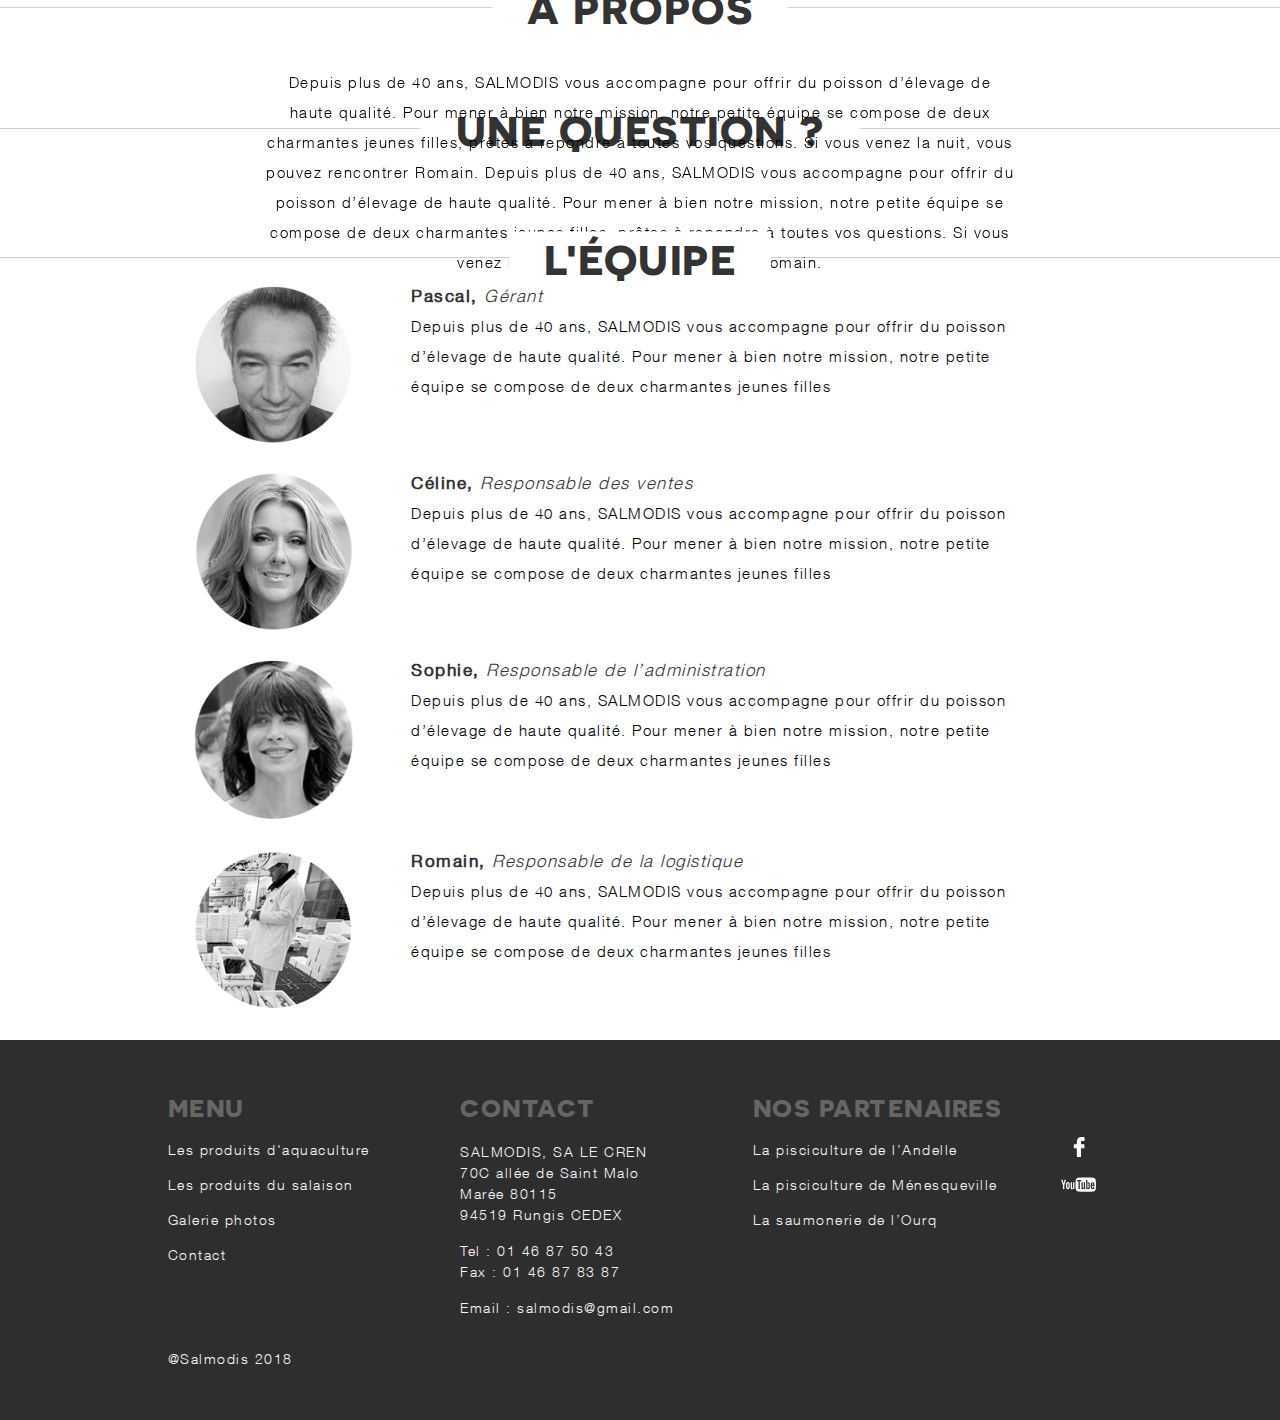
==== contact.html @ e674a862 "update page" ====
<!DOCTYPE html>
<html>
    <head>
        <meta charset='utf-8'>
        <title>Salmodis</title>
        <meta name='description' content=''/>
        <meta name='viewport' content='width=device-width'/>
        <meta http-equiv="X-UA-Compatible" content="IE=Edge">
        <link rel='stylesheet' href='css/grid-system.css'>
        <link rel='stylesheet' href="css/javascript.fullPage.css">
        <link rel='stylesheet' href='css/animate.css'>
        <link rel='stylesheet' href='css/style.css'>
        
        
        <!--[if lt IE 9]>
            <script src="http://html5shim.googlecode.com/svn/trunk/html5.js"></script>
        <![endif]-->

    </head>

    <body>
        <div class="navbar wow fadeInDown" data-wow-duration="1s">        
            <div class="container">
                <div class="row">
                    <div class="menu-responsive">
                        <img src="img/cancel.png" alt="">
                    </div>

                    <div class="col-md-1 col-sm-1 col-md-1 col-xs-2">
                        <div class="navbar-icon">
                            <object id="objet" type="image/svg+xml" data="img/waves-menu.svg"></object>
                            <img src="img/waves-menu.svg" alt="">
                        </div>
                    </div>

                    <div class="col-md-10 col-sm-10 xs-hidden"> 
                        <ul class="menu">
                            <li>
                                <a href="index.html">ACCUEIL</a>
                            </li>                            
                            <li>
                                <a href="produits.html">LES PRODUITS</a>
                            </li>
                            <li>
                                <a href="galerie-photo.html">GALERIE PHOTO</a>
                            </li>
                            <li>
                                <a href="contact.html">CONTACT</a>
                            </li>
                        </ul>
                    </div>

                </div>
            </div>
        </div>

        <div id="fullpage" class="index">

            <div class="section withAnchor" id="header-section" data-name="contact" data-anchor="contact">
        
                <div class="full-background">
                    <img class="background" src="img/slider-salmodis-1.jpg" alt="">
                    <img class="background" src="img/slider-salmodis-2.jpg" alt="">
                
                    <div class="container">
                    
                        <div class="row">
                            <div class="header-title">
                                <h1 class="wow fadeInUp" data-wow-duration="1s">CONTACT</h1>
                            </div>
                        </div>

                    </div> 
                </div>

            </div>

            <!-- section Prendre contact -->
            <div class="section withAnchor" id="prendre-contact-section" data-name="Prendre contact" data-anchor="prendre-contact">
                <div class="title-center">
                    <h4>Une question ?</h4>
                </div>                
                <div class="container">
                    <div class="row">
                        <div class="col-md-10 col-md-offset-1 col-sm-10 col-sm-offset-1 col-xs-12">

                            <div class="row">

                               

                            </div>
                            
                        </div>
                    </div>
                </div>
            </div>


            <!-- section Ou nous trouver -->
            <div class="section withAnchor" id="map-section" data-name="Où nous trouver" data-anchor="nous-trouver">
                <div class="container visible">        
                    <div class="row">
                        <div class="content">   
                            <div class="title-center in-section">
                                <h4>où nous trouver</h4>
                            </div>                                              
                            <div class="col-md-10 col-md-offset-1 col-sm-10 col-sm-offset-1 col-xs-12">      
                                <div class="row">
                                    <div class="map-iframe">
                                        <iframe src="https://www.google.com/maps/embed?pb=!1m14!1m12!1m3!1d7997.641410305061!2d2.345383721152903!3d48.75078049870955!2m3!1f0!2f0!3f0!3m2!1i1024!2i768!4f13.1!5e0!3m2!1sfr!2sfr!4v1517081096612" width="" height="450" frameborder="0" style="border:0" allowfullscreen></iframe>
                                    </div>

                                </div>
                            </div>
                        </div>
                    </div>
                </div>       

            </div>


            <!-- section Partenaire -->
            <div class="section withAnchor" id="a-propos-section" data-name="À-propos" data-anchor="a-propos"> 
                <div class="container visible">        
                    <div class="row">
                        <div class="content">   
                            <div class="title-center in-section">
                                <h4>à propos</h4>
                            </div>                                              
                            <div class="col-md-8 col-md-offset-2 col-sm-8 col-sm-offset-2 col-xs-12">      
                                <p>Depuis plus de 40 ans, SALMODIS vous accompagne pour offrir du poisson d’élevage de haute qualité. Pour mener à bien notre mission, notre petite équipe se compose de deux charmantes jeunes filles, prêtes à repondre à toutes vos questions. Si vous venez la nuit, vous pouvez rencontrer Romain. Depuis plus de 40 ans, SALMODIS vous accompagne pour offrir du poisson d’élevage de haute qualité. Pour mener à bien notre mission, notre petite équipe se compose de deux charmantes jeunes filles, prêtes à repondre à toutes vos questions. Si vous venez la nuit, vous pouvez rencontrer Romain.</p> 
                            </div>
                        </div>
                    </div>
                </div>
            </div>



            <!-- section Equipe -->
            <div class="section withAnchor" id="equipe-section" data-name="Notre équipe" data-anchor="notre-equipe">
                <div class="title-center">
                    <h4>L'équipe</h4>
                </div>                
                <div class="container">
                    <div class="row">
                        <div class="col-md-10 col-md-offset-1 col-sm-10 col-sm-offset-1 col-xs-12">

                            <div class="row">

                                <div class="card">
                                    <div class="col-md-3 col-sm-12 col-xs-12">
                                        <img src="img/card-1.png" alt="">
                                    </div>
                                    <div class="col-md-8 col-sm-12 col-xs-12">
                                        <h6>Pascal, <i>Gérant</i></h6>
                                        <p>Depuis plus de 40 ans, SALMODIS vous accompagne pour offrir du poisson d’élevage de haute qualité. Pour mener à bien notre mission, notre petite équipe se compose de deux charmantes jeunes filles</p>
                                    </div>
                                </div>
                                <div class="card">
                                    <div class="col-md-3 col-sm-12 col-xs-12">
                                        <img src="img/card-2.png" alt="">
                                    </div>
                                    <div class="col-md-8 col-sm-12 col-xs-12">
                                        <h6>Céline, <i>Responsable des ventes</i></h6>
                                        <p>Depuis plus de 40 ans, SALMODIS vous accompagne pour offrir du poisson d’élevage de haute qualité. Pour mener à bien notre mission, notre petite équipe se compose de deux charmantes jeunes filles</p>
                                    </div>
                                </div>
                                <div class="card">
                                    <div class="col-md-3 col-sm-12 col-xs-12">
                                        <img src="img/card-3.png" alt="">
                                    </div>
                                    <div class="col-md-8 col-sm-12 col-xs-12">
                                        <h6>Sophie, <i>Responsable de l’administration</i></h6>
                                        <p>Depuis plus de 40 ans, SALMODIS vous accompagne pour offrir du poisson d’élevage de haute qualité. Pour mener à bien notre mission, notre petite équipe se compose de deux charmantes jeunes filles</p>
                                    </div>
                                </div>
                                <div class="card">
                                    <div class="col-md-3 col-sm-12 col-xs-12">
                                        <img src="img/card-4.png" alt="">
                                    </div>
                                    <div class="col-md-8 col-sm-12 col-xs-12">
                                        <h6>Romain, <i>Responsable de la logistique</i></h6>
                                        <p>Depuis plus de 40 ans, SALMODIS vous accompagne pour offrir du poisson d’élevage de haute qualité. Pour mener à bien notre mission, notre petite équipe se compose de deux charmantes jeunes filles</p>
                                    </div>
                                </div>                                

                            </div>
                            
                        </div>
                    </div>
                </div>
            </div>


            <!-- section FOOTER -->
            <div class="section fp-auto-height fp-section" id="footer" data-name="Contact" data-anchor="contact">
                <div class="container">
                    <div class="row">
                        <div class="col-md-12 col-sm-12 col-sm-offset-0 col-xs-10 col-xs-offset-1">
                            <div class="row">
                                <div class="col-md-3 col-md-offset-1 col-sm-3 col-sm-offset-1">
                                    <h6>Menu</h6>
                                    <ul>
                                        <li>
                                            <a href="#">Les produits d'aquaculture</a>
                                        </li>
                                        <li>
                                            <a href="#">Les produits du salaison</a>
                                        </li>
                                        <li>
                                            <a href="#">Galerie photos</a>
                                        </li>
                                        <li>
                                            <a href="#">Contact</a>
                                        </li>
                                    </ul>
                                </div>

                                <div class="col-md-3 col-sm-3">
                                    <h6>Contact</h6>
                                    <p>SALMODIS, SA LE CREN</p>
                                    <p>70C allée de Saint Malo</p>
                                    <p>Marée 80115</p>
                                    <p>94519 Rungis CEDEX</p>
                                    <p class="num">Tel : 01 46 87 50 43</p>
                                    <p>Fax : 01 46 87 83 87</p>
                                    <p class="mail">Email : <a href="mailto:salmodis@gmail.com">salmodis@gmail.com</a></p>
                                </div>

                                <div class="col-md-3 col-sm-3">
                                    <h6>Nos partenaires</h6>
                                    <ul>
                                        <li>La pisciculture de l’Andelle</li>
                                        <li>La pisciculture de Ménesqueville</li>
                                        <li>La saumonerie de l’Ourq</li>
                                    </ul>
                                </div>

                                <div class="col-md-1 col-sm-1 xs-hidden">
                                    <ul class="social-share">
                                        <li>
                                            <a href="#">
                                                <img src="img/placement.svg" alt="">
                                            </a>
                                        </li>
                                        <li>
                                            <a href="#">
                                                <img src="img/facebook.svg" alt="">
                                            </a>
                                        </li> 
                                        <li>
                                            <a href="#">
                                                <img src="img/youtube.svg" alt="">
                                            </a>
                                        </li>                                                               
                                    </ul>
                                </div>
                            </div>
                        </div>
                        <div class="col-md-10 col-md-offset-1 col-sm-10 col-sm-offset-1 col-xs-10 col-xs-offset-1">
                            <div class="mention-legale">
                                <p>@Salmodis 2018</p>
                            </div>
                        </div>
                    </div>
                </div>
            </div>

        </div>
        

        <script src="https://cdnjs.cloudflare.com/ajax/libs/jquery/3.2.1/jquery.min.js"></script>
        <script type="text/javascript" src="https://cdnjs.cloudflare.com/ajax/libs/fullPage.js/2.9.5/vendors/scrolloverflow.min.js"></script>
        
        <script src='https://cdnjs.cloudflare.com/ajax/libs/fullPage.js/2.9.5/jquery.fullpage.js'></script>
        <script type="text/javascript" src="https://cdnjs.cloudflare.com/ajax/libs/wow/1.1.2/wow.min.js"></script>
        <script src='js/script.js'></script>
    </body>
</html>
---- css/grid-system.css ----
.container {
    margin-right: auto;
    margin-left: auto;
    padding-left: 15px;
    padding-right: 15px;
  }
  @media (min-width: 768px) {
    .container {
      width: 750px;
    }
  }
  @media (min-width: 992px) {
    .container {
      width: 970px;
    }
  }
  @media (min-width: 1200px) {
    .container {
      width: 1170px;
    }
  }
  .container-fluid {
    margin-right: auto;
    margin-left: auto;
    padding-left: 15px;
    padding-right: 15px;
  }
  .row {
    margin-left: -15px;
    margin-right: -15px;
  }
  .col-xs-1, .col-sm-1, .col-md-1, .col-lg-1, .col-xs-2, .col-sm-2, .col-md-2, .col-lg-2, .col-xs-3, .col-sm-3, .col-md-3, .col-lg-3, .col-xs-4, .col-sm-4, .col-md-4, .col-lg-4, .col-xs-5, .col-sm-5, .col-md-5, .col-lg-5, .col-xs-6, .col-sm-6, .col-md-6, .col-lg-6, .col-xs-7, .col-sm-7, .col-md-7, .col-lg-7, .col-xs-8, .col-sm-8, .col-md-8, .col-lg-8, .col-xs-9, .col-sm-9, .col-md-9, .col-lg-9, .col-xs-10, .col-sm-10, .col-md-10, .col-lg-10, .col-xs-11, .col-sm-11, .col-md-11, .col-lg-11, .col-xs-12, .col-sm-12, .col-md-12, .col-lg-12 {
    position: relative;
    min-height: 1px;
    padding-left: 15px;
    padding-right: 15px;
  }
  .col-xs-1, .col-xs-2, .col-xs-3, .col-xs-4, .col-xs-5, .col-xs-6, .col-xs-7, .col-xs-8, .col-xs-9, .col-xs-10, .col-xs-11, .col-xs-12 {
    float: left;
  }
  .col-xs-12 {
    width: 100%;
  }
  .col-xs-11 {
    width: 91.66666667%;
  }
  .col-xs-10 {
    width: 83.33333333%;
  }
  .col-xs-9 {
    width: 75%;
  }
  .col-xs-8 {
    width: 66.66666667%;
  }
  .col-xs-7 {
    width: 58.33333333%;
  }
  .col-xs-6 {
    width: 50%;
  }
  .col-xs-5 {
    width: 41.66666667%;
  }
  .col-xs-4 {
    width: 33.33333333%;
  }
  .col-xs-3 {
    width: 25%;
  }
  .col-xs-2 {
    width: 16.66666667%;
  }
  .col-xs-1 {
    width: 8.33333333%;
  }
  .col-xs-pull-12 {
    right: 100%;
  }
  .col-xs-pull-11 {
    right: 91.66666667%;
  }
  .col-xs-pull-10 {
    right: 83.33333333%;
  }
  .col-xs-pull-9 {
    right: 75%;
  }
  .col-xs-pull-8 {
    right: 66.66666667%;
  }
  .col-xs-pull-7 {
    right: 58.33333333%;
  }
  .col-xs-pull-6 {
    right: 50%;
  }
  .col-xs-pull-5 {
    right: 41.66666667%;
  }
  .col-xs-pull-4 {
    right: 33.33333333%;
  }
  .col-xs-pull-3 {
    right: 25%;
  }
  .col-xs-pull-2 {
    right: 16.66666667%;
  }
  .col-xs-pull-1 {
    right: 8.33333333%;
  }
  .col-xs-pull-0 {
    right: auto;
  }
  .col-xs-push-12 {
    left: 100%;
  }
  .col-xs-push-11 {
    left: 91.66666667%;
  }
  .col-xs-push-10 {
    left: 83.33333333%;
  }
  .col-xs-push-9 {
    left: 75%;
  }
  .col-xs-push-8 {
    left: 66.66666667%;
  }
  .col-xs-push-7 {
    left: 58.33333333%;
  }
  .col-xs-push-6 {
    left: 50%;
  }
  .col-xs-push-5 {
    left: 41.66666667%;
  }
  .col-xs-push-4 {
    left: 33.33333333%;
  }
  .col-xs-push-3 {
    left: 25%;
  }
  .col-xs-push-2 {
    left: 16.66666667%;
  }
  .col-xs-push-1 {
    left: 8.33333333%;
  }
  .col-xs-push-0 {
    left: auto;
  }
  .col-xs-offset-12 {
    margin-left: 100%;
  }
  .col-xs-offset-11 {
    margin-left: 91.66666667%;
  }
  .col-xs-offset-10 {
    margin-left: 83.33333333%;
  }
  .col-xs-offset-9 {
    margin-left: 75%;
  }
  .col-xs-offset-8 {
    margin-left: 66.66666667%;
  }
  .col-xs-offset-7 {
    margin-left: 58.33333333%;
  }
  .col-xs-offset-6 {
    margin-left: 50%;
  }
  .col-xs-offset-5 {
    margin-left: 41.66666667%;
  }
  .col-xs-offset-4 {
    margin-left: 33.33333333%;
  }
  .col-xs-offset-3 {
    margin-left: 25%;
  }
  .col-xs-offset-2 {
    margin-left: 16.66666667%;
  }
  .col-xs-offset-1 {
    margin-left: 8.33333333%;
  }
  .col-xs-offset-0 {
    margin-left: 0%;
  }
  @media (min-width: 768px) {
    .col-sm-1, .col-sm-2, .col-sm-3, .col-sm-4, .col-sm-5, .col-sm-6, .col-sm-7, .col-sm-8, .col-sm-9, .col-sm-10, .col-sm-11, .col-sm-12 {
      float: left;
    }
    .col-sm-12 {
      width: 100%;
    }
    .col-sm-11 {
      width: 91.66666667%;
    }
    .col-sm-10 {
      width: 83.33333333%;
    }
    .col-sm-9 {
      width: 75%;
    }
    .col-sm-8 {
      width: 66.66666667%;
    }
    .col-sm-7 {
      width: 58.33333333%;
    }
    .col-sm-6 {
      width: 50%;
    }
    .col-sm-5 {
      width: 41.66666667%;
    }
    .col-sm-4 {
      width: 33.33333333%;
    }
    .col-sm-3 {
      width: 25%;
    }
    .col-sm-2 {
      width: 16.66666667%;
    }
    .col-sm-1 {
      width: 8.33333333%;
    }
    .col-sm-pull-12 {
      right: 100%;
    }
    .col-sm-pull-11 {
      right: 91.66666667%;
    }
    .col-sm-pull-10 {
      right: 83.33333333%;
    }
    .col-sm-pull-9 {
      right: 75%;
    }
    .col-sm-pull-8 {
      right: 66.66666667%;
    }
    .col-sm-pull-7 {
      right: 58.33333333%;
    }
    .col-sm-pull-6 {
      right: 50%;
    }
    .col-sm-pull-5 {
      right: 41.66666667%;
    }
    .col-sm-pull-4 {
      right: 33.33333333%;
    }
    .col-sm-pull-3 {
      right: 25%;
    }
    .col-sm-pull-2 {
      right: 16.66666667%;
    }
    .col-sm-pull-1 {
      right: 8.33333333%;
    }
    .col-sm-pull-0 {
      right: auto;
    }
    .col-sm-push-12 {
      left: 100%;
    }
    .col-sm-push-11 {
      left: 91.66666667%;
    }
    .col-sm-push-10 {
      left: 83.33333333%;
    }
    .col-sm-push-9 {
      left: 75%;
    }
    .col-sm-push-8 {
      left: 66.66666667%;
    }
    .col-sm-push-7 {
      left: 58.33333333%;
    }
    .col-sm-push-6 {
      left: 50%;
    }
    .col-sm-push-5 {
      left: 41.66666667%;
    }
    .col-sm-push-4 {
      left: 33.33333333%;
    }
    .col-sm-push-3 {
      left: 25%;
    }
    .col-sm-push-2 {
      left: 16.66666667%;
    }
    .col-sm-push-1 {
      left: 8.33333333%;
    }
    .col-sm-push-0 {
      left: auto;
    }
    .col-sm-offset-12 {
      margin-left: 100%;
    }
    .col-sm-offset-11 {
      margin-left: 91.66666667%;
    }
    .col-sm-offset-10 {
      margin-left: 83.33333333%;
    }
    .col-sm-offset-9 {
      margin-left: 75%;
    }
    .col-sm-offset-8 {
      margin-left: 66.66666667%;
    }
    .col-sm-offset-7 {
      margin-left: 58.33333333%;
    }
    .col-sm-offset-6 {
      margin-left: 50%;
    }
    .col-sm-offset-5 {
      margin-left: 41.66666667%;
    }
    .col-sm-offset-4 {
      margin-left: 33.33333333%;
    }
    .col-sm-offset-3 {
      margin-left: 25%;
    }
    .col-sm-offset-2 {
      margin-left: 16.66666667%;
    }
    .col-sm-offset-1 {
      margin-left: 8.33333333%;
    }
    .col-sm-offset-0 {
      margin-left: 0%;
    }
  }
  @media (min-width: 992px) {
    .col-md-1, .col-md-2, .col-md-3, .col-md-4, .col-md-5, .col-md-6, .col-md-7, .col-md-8, .col-md-9, .col-md-10, .col-md-11, .col-md-12 {
      float: left;
    }
    .col-md-12 {
      width: 100%;
    }
    .col-md-11 {
      width: 91.66666667%;
    }
    .col-md-10 {
      width: 83.33333333%;
    }
    .col-md-9 {
      width: 75%;
    }
    .col-md-8 {
      width: 66.66666667%;
    }
    .col-md-7 {
      width: 58.33333333%;
    }
    .col-md-6 {
      width: 50%;
    }
    .col-md-5 {
      width: 41.66666667%;
    }
    .col-md-4 {
      width: 33.33333333%;
    }
    .col-md-3 {
      width: 25%;
    }
    .col-md-2 {
      width: 16.66666667%;
    }
    .col-md-1 {
      width: 8.33333333%;
    }
    .col-md-pull-12 {
      right: 100%;
    }
    .col-md-pull-11 {
      right: 91.66666667%;
    }
    .col-md-pull-10 {
      right: 83.33333333%;
    }
    .col-md-pull-9 {
      right: 75%;
    }
    .col-md-pull-8 {
      right: 66.66666667%;
    }
    .col-md-pull-7 {
      right: 58.33333333%;
    }
    .col-md-pull-6 {
      right: 50%;
    }
    .col-md-pull-5 {
      right: 41.66666667%;
    }
    .col-md-pull-4 {
      right: 33.33333333%;
    }
    .col-md-pull-3 {
      right: 25%;
    }
    .col-md-pull-2 {
      right: 16.66666667%;
    }
    .col-md-pull-1 {
      right: 8.33333333%;
    }
    .col-md-pull-0 {
      right: auto;
    }
    .col-md-push-12 {
      left: 100%;
    }
    .col-md-push-11 {
      left: 91.66666667%;
    }
    .col-md-push-10 {
      left: 83.33333333%;
    }
    .col-md-push-9 {
      left: 75%;
    }
    .col-md-push-8 {
      left: 66.66666667%;
    }
    .col-md-push-7 {
      left: 58.33333333%;
    }
    .col-md-push-6 {
      left: 50%;
    }
    .col-md-push-5 {
      left: 41.66666667%;
    }
    .col-md-push-4 {
      left: 33.33333333%;
    }
    .col-md-push-3 {
      left: 25%;
    }
    .col-md-push-2 {
      left: 16.66666667%;
    }
    .col-md-push-1 {
      left: 8.33333333%;
    }
    .col-md-push-0 {
      left: auto;
    }
    .col-md-offset-12 {
      margin-left: 100%;
    }
    .col-md-offset-11 {
      margin-left: 91.66666667%;
    }
    .col-md-offset-10 {
      margin-left: 83.33333333%;
    }
    .col-md-offset-9 {
      margin-left: 75%;
    }
    .col-md-offset-8 {
      margin-left: 66.66666667%;
    }
    .col-md-offset-7 {
      margin-left: 58.33333333%;
    }
    .col-md-offset-6 {
      margin-left: 50%;
    }
    .col-md-offset-5 {
      margin-left: 41.66666667%;
    }
    .col-md-offset-4 {
      margin-left: 33.33333333%;
    }
    .col-md-offset-3 {
      margin-left: 25%;
    }
    .col-md-offset-2 {
      margin-left: 16.66666667%;
    }
    .col-md-offset-1 {
      margin-left: 8.33333333%;
    }
    .col-md-offset-0 {
      margin-left: 0%;
    }
  }
  @media (min-width: 1200px) {
    .col-lg-1, .col-lg-2, .col-lg-3, .col-lg-4, .col-lg-5, .col-lg-6, .col-lg-7, .col-lg-8, .col-lg-9, .col-lg-10, .col-lg-11, .col-lg-12 {
      float: left;
    }
    .col-lg-12 {
      width: 100%;
    }
    .col-lg-11 {
      width: 91.66666667%;
    }
    .col-lg-10 {
      width: 83.33333333%;
    }
    .col-lg-9 {
      width: 75%;
    }
    .col-lg-8 {
      width: 66.66666667%;
    }
    .col-lg-7 {
      width: 58.33333333%;
    }
    .col-lg-6 {
      width: 50%;
    }
    .col-lg-5 {
      width: 41.66666667%;
    }
    .col-lg-4 {
      width: 33.33333333%;
    }
    .col-lg-3 {
      width: 25%;
    }
    .col-lg-2 {
      width: 16.66666667%;
    }
    .col-lg-1 {
      width: 8.33333333%;
    }
    .col-lg-pull-12 {
      right: 100%;
    }
    .col-lg-pull-11 {
      right: 91.66666667%;
    }
    .col-lg-pull-10 {
      right: 83.33333333%;
    }
    .col-lg-pull-9 {
      right: 75%;
    }
    .col-lg-pull-8 {
      right: 66.66666667%;
    }
    .col-lg-pull-7 {
      right: 58.33333333%;
    }
    .col-lg-pull-6 {
      right: 50%;
    }
    .col-lg-pull-5 {
      right: 41.66666667%;
    }
    .col-lg-pull-4 {
      right: 33.33333333%;
    }
    .col-lg-pull-3 {
      right: 25%;
    }
    .col-lg-pull-2 {
      right: 16.66666667%;
    }
    .col-lg-pull-1 {
      right: 8.33333333%;
    }
    .col-lg-pull-0 {
      right: auto;
    }
    .col-lg-push-12 {
      left: 100%;
    }
    .col-lg-push-11 {
      left: 91.66666667%;
    }
    .col-lg-push-10 {
      left: 83.33333333%;
    }
    .col-lg-push-9 {
      left: 75%;
    }
    .col-lg-push-8 {
      left: 66.66666667%;
    }
    .col-lg-push-7 {
      left: 58.33333333%;
    }
    .col-lg-push-6 {
      left: 50%;
    }
    .col-lg-push-5 {
      left: 41.66666667%;
    }
    .col-lg-push-4 {
      left: 33.33333333%;
    }
    .col-lg-push-3 {
      left: 25%;
    }
    .col-lg-push-2 {
      left: 16.66666667%;
    }
    .col-lg-push-1 {
      left: 8.33333333%;
    }
    .col-lg-push-0 {
      left: auto;
    }
    .col-lg-offset-12 {
      margin-left: 100%;
    }
    .col-lg-offset-11 {
      margin-left: 91.66666667%;
    }
    .col-lg-offset-10 {
      margin-left: 83.33333333%;
    }
    .col-lg-offset-9 {
      margin-left: 75%;
    }
    .col-lg-offset-8 {
      margin-left: 66.66666667%;
    }
    .col-lg-offset-7 {
      margin-left: 58.33333333%;
    }
    .col-lg-offset-6 {
      margin-left: 50%;
    }
    .col-lg-offset-5 {
      margin-left: 41.66666667%;
    }
    .col-lg-offset-4 {
      margin-left: 33.33333333%;
    }
    .col-lg-offset-3 {
      margin-left: 25%;
    }
    .col-lg-offset-2 {
      margin-left: 16.66666667%;
    }
    .col-lg-offset-1 {
      margin-left: 8.33333333%;
    }
    .col-lg-offset-0 {
      margin-left: 0%;
    }
  }
  .clearfix:before,
  .clearfix:after,
  .container:before,
  .container:after,
  .container-fluid:before,
  .container-fluid:after,
  .row:before,
  .row:after {
    content: " ";
    display: table;
  }
  .clearfix:after,
  .container:after,
  .container-fluid:after,
  .row:after {
    clear: both;
  }
  .center-block {
    display: block;
    margin-left: auto;
    margin-right: auto;
  }
  .pull-right {
    float: right !important;
  }
  .pull-left {
    float: left !important;
  }
  .hide {
    display: none !important;
  }
  .show {
    display: block !important;
  }
  .invisible {
    visibility: hidden;
  }
  .text-hide {
    font: 0/0 a;
    color: transparent;
    text-shadow: none;
    background-color: transparent;
    border: 0;
  }
  .hidden {
    display: none !important;
  }
  .affix {
    position: fixed;
  }
  .col-xs-hidden {
    height: auto;
  }
---- css/javascript.fullPage.css ----
/*!
* fullPage 2.9.5
* https://github.com/alvarotrigo/fullPage.js
* MIT licensed
*
* Copyright (C) 2013 alvarotrigo.com - A project by Alvaro Trigo
*/
html.fp-enabled,
.fp-enabled body {
    margin: 0;
    padding: 0;
    overflow:hidden;

    /*Avoid flicker on slides transitions for mobile phones #336 */
    -webkit-tap-highlight-color: rgba(0,0,0,0);
}
.fp-section {
    position: relative;
    -webkit-box-sizing: border-box; /* Safari<=5 Android<=3 */
    -moz-box-sizing: border-box; /* <=28 */
    box-sizing: border-box;
}
.fp-slide {
    float: left;
}
.fp-slide, .fp-slidesContainer {
    height: 100%;
    display: block;
}
.fp-slides {
    z-index:1;
    height: 100%;
    overflow: hidden;
    position: relative;
    -webkit-transition: all 0.3s ease-out; /* Safari<=6 Android<=4.3 */
    transition: all 0.3s ease-out;
}
.fp-section.fp-table, .fp-slide.fp-table {
    display: table;
    table-layout:fixed;
    width: 100%;
}
.fp-tableCell {
    display: table-cell;
    vertical-align: middle;
    width: 100%;
    height: 100%;
}
.fp-slidesContainer {
    float: left;
    position: relative;
}
.fp-controlArrow {
    -webkit-user-select: none; /* webkit (safari, chrome) browsers */
    -moz-user-select: none; /* mozilla browsers */
    -khtml-user-select: none; /* webkit (konqueror) browsers */
    -ms-user-select: none; /* IE10+ */
    position: absolute;
    z-index: 4;
    top: 50%;
    cursor: pointer;
    width: 0;
    height: 0;
    border-style: solid;
    margin-top: -38px;
    -webkit-transform: translate3d(0,0,0);
    -ms-transform: translate3d(0,0,0);
    transform: translate3d(0,0,0);
}
.fp-controlArrow.fp-prev {
    left: 15px;
    width: 0;
    border-width: 38.5px 34px 38.5px 0;
    border-color: transparent #fff transparent transparent;
}
.fp-controlArrow.fp-next {
    right: 15px;
    border-width: 38.5px 0 38.5px 34px;
    border-color: transparent transparent transparent #fff;
}
.fp-scrollable {
    overflow: hidden;
    position: relative;
}
.fp-scroller{
    overflow: hidden;
}
.iScrollIndicator{
    border: 0 !important;
}
.fp-notransition {
    -webkit-transition: none !important;
    transition: none !important;
}
#fp-nav {
    position: fixed;
    z-index: 100;
    margin-top: -32px;
    top: 50%;
    opacity: 1;
    -webkit-transform: translate3d(0,0,0);
}
#fp-nav.right {
    right: 17px;
}
#fp-nav.left {
    left: 17px;
}
.fp-slidesNav{
    position: absolute;
    z-index: 4;
    opacity: 1;
    -webkit-transform: translate3d(0,0,0);
    -ms-transform: translate3d(0,0,0);
    transform: translate3d(0,0,0);
    left: 0 !important;
    right: 0;
    margin: 0 auto !important;
}
.fp-slidesNav.bottom {
    bottom: 17px;
}
.fp-slidesNav.top {
    top: 17px;
}
#fp-nav ul,
.fp-slidesNav ul {
margin: 0;
padding: 0;
}
#fp-nav ul li,
.fp-slidesNav ul li {
    display: block;
    width: 14px;
    height: 13px;
    margin: 7px;
    position:relative;
}
.fp-slidesNav ul li {
    display: inline-block;
}
#fp-nav ul li a,
.fp-slidesNav ul li a {
    display: block;
    position: relative;
    z-index: 1;
    width: 100%;
    height: 100%;
    cursor: pointer;
    text-decoration: none;
}
#fp-nav ul li a.active span,
.fp-slidesNav ul li a.active span,
#fp-nav ul li:hover a.active span,
.fp-slidesNav ul li:hover a.active span{
    height: 12px;
    width: 12px;
    margin: -6px 0 0 -6px;
    border-radius: 100%;
}
#fp-nav ul li a span,
.fp-slidesNav ul li a span {
    border-radius: 50%;
    position: absolute;
    z-index: 1;
    height: 4px;
    width: 4px;
    border: 0;
    background: #333;
    left: 50%;
    top: 50%;
    margin: -2px 0 0 -2px;
    -webkit-transition: all 0.1s ease-in-out;
    -moz-transition: all 0.1s ease-in-out;
    -o-transition: all 0.1s ease-in-out;
    transition: all 0.1s ease-in-out;
}
#fp-nav ul li:hover a span,
.fp-slidesNav ul li:hover a span{
    width: 10px;
    height: 10px;
    margin: -5px 0px 0px -5px;
}
#fp-nav ul li .fp-tooltip {
    position: absolute;
    top: -2px;
    color: #fff;
    font-size: 14px;
    font-family: arial, helvetica, sans-serif;
    white-space: nowrap;
    max-width: 220px;
    overflow: hidden;
    display: block;
    opacity: 0;
    width: 0;
    cursor: pointer;
}
#fp-nav ul li:hover .fp-tooltip,
#fp-nav.fp-show-active a.active + .fp-tooltip {
    -webkit-transition: opacity 0.2s ease-in;
    transition: opacity 0.2s ease-in;
    width: auto;
    opacity: 1;
}
#fp-nav ul li .fp-tooltip.right {
    right: 20px;
}
#fp-nav ul li .fp-tooltip.left {
    left: 20px;
}
.fp-auto-height.fp-section,
.fp-auto-height .fp-slide,
.fp-auto-height .fp-tableCell{
    height: auto !important;
}

.fp-responsive .fp-auto-height-responsive.fp-section,
.fp-responsive .fp-auto-height-responsive .fp-slide,
.fp-responsive .fp-auto-height-responsive .fp-tableCell {
    height: auto !important;
}
---- css/style.css ----
@font-face {
    font-family: 'HelveticaNeue';
    src: url("../fonts/HelveticaNeueLT-Roman.eot");
    src: url("../fonts/HelveticaNeueLT-Roman.eot?#iefix") format("embedded-opentype"), 
    url("../fonts/HelveticaNeueLT-Roman.woff") format("woff"), 
    url("../fonts/HelveticaNeueLT-Roman.woff2") format("woff2"), 
    url("../fonts/HelveticaNeueLT-Roman.ttf") format("truetype"),
    url('../fonts/HelveticaNeueLT-Roman.svg') format('svg');
}
@font-face {
    font-family: 'HelveticaNeue-Bold';
    src: url("../fonts/HelveticaNeueLT-Bold.eot");
    src: url("../fonts/HelveticaNeueLT-Bold.eot?#iefix") format("embedded-opentype"), 
    url("../fonts/HelveticaNeueLT-Bold.woff") format("woff"), 
    url("../fonts/HelveticaNeueLT-Bold.woff2") format("woff2"), 
    url("../fonts/HelveticaNeueLT-Bold.ttf") format("truetype"),
    url('../fonts/HelveticaNeueLT-Bold.svg') format('svg');
}
@font-face {
    font-family: 'HelveticaNeue-Light';
    src: url("../fonts/HelveticaNeueLT-Light.eot");
    src: url("../fonts/HelveticaNeueLT-Light.eot?#iefix") format("embedded-opentype"), 
    url("../fonts/HelveticaNeueLT-Light.woff") format("woff"), 
    url("../fonts/HelveticaNeueLT-Light.woff2") format("woff2"), 
    url("../fonts/HelveticaNeueLT-Light.ttf") format("truetype"),
    url('../fonts/HelveticaNeueLT-Light.svg') format('svg');
}
@font-face {
    font-family: 'Novecentosanswide-Bold';
    src: url("../fonts/Novecentosanswide-Bold.eot");
    src: url("../fonts/Novecentosanswide-Bold.eot?#iefix") format("embedded-opentype"), 
    url("../fonts/Novecentosanswide-Bold.ttf") format("truetype"),
    url('../fonts/Novecentosanswide-Bold.otf') format('truetype'),
    url('../fonts/Novecentosanswide-Bold.svg') format('svg');
}
@font-face {
    font-family: 'Novecentosanswide-Book';
    src: url("../fonts/Novecentosanswide-Book.eot");
    src: url("../fonts/Novecentosanswide-Book.eot?#iefix") format("embedded-opentype"), 
    url("../fonts/Novecentosanswide-Book.ttf") format("truetype"),
    url('../fonts/Novecentosanswide-Book.otf') format('truetype'),
    url('../fonts/Novecentosanswide-Book.svg') format('svg');
}
@font-face {
    font-family: 'Novecentosanswide-DemiBold';
    src: url("../fonts/Novecentosanswide-DemiBold.eot");
    src: url("../fonts/Novecentosanswide-DemiBold.eot?#iefix") format("embedded-opentype"), 
    url("../fonts/Novecentosanswide-DemiBold.ttf") format("truetype"),
    url('../fonts/Novecentosanswide-DemiBold.otf') format('truetype'),
    url('../fonts/Novecentosanswide-DemiBold.svg') format('svg');
}
@font-face {
    font-family: 'Novecentosanswide-Medium';
    src: url("../fonts/Novecentosanswide-Medium.eot");
    src: url("../fonts/Novecentosanswide-Medium.eot?#iefix") format("embedded-opentype"), 
    url("../fonts/Novecentosanswide-Medium.ttf") format("truetype"),
    url('../fonts/Novecentosanswide-Medium.otf') format('truetype'),
    url('../fonts/Novecentosanswide-Medium.svg') format('svg');
}
@font-face {
    font-family: 'Parisienne-Regular';
    font-weight:100;
    src: url("../fonts/Parisienne-Regular.eot");
    src: url("../fonts/Parisienne-Regular?.eot#iefix") format("embedded-opentype"), 
    url("../fonts/Parisienne-Regular.ttf") format("truetype"),
    url('../fonts/Parisienne-Regular.woff') format('woff'),
    url('../fonts/Parisienne-Regular.woff2') format('woff2');
    letter-spacing: -0.1px;
}
*, ::after, ::before {
    box-sizing: border-box;
}
html {
    padding: 0;
    margin: 0;
    font-family: 'Helvetica';
    font-size: 15px;
    overflow: hidden!important;
}
body {
    width: 100%;
    height: 100%;
    padding: 0;
    margin: 0;
}
h1,h2,h3,h4,h5,h6{
    margin: 0;
    padding: 0;
}
h1 {
    font-family: 'Novecentosanswide-Bold';
    font-size: 124px;
    color: #fff;
    letter-spacing:4px;
}
h2 {
    font-family: 'Novecentosanswide-Medium';
    font-size: 34px;
    color: #fff;
    letter-spacing: 2px;
}
h3{
    text-align: center;
    color: #333333;
    font-size: 60px;
    font-family: 'Novecentosanswide-Bold';
    letter-spacing: 2px;
}
h4 {
    font-size: 42px;
    color: #333333;
    text-transform: uppercase;
    font-family: 'Novecentosanswide-Bold';
    text-align: center;
    letter-spacing: 1.5px;
}
h5 {
    font-size: 17px;
    font-family: 'Novecentosanswide-Bold';
    color: #333333;
    letter-spacing: 1.5px;
}
h6 {
    font-size: 17px;
    font-family: 'Novecentosanswide-Bold';
    color: #333333;
    letter-spacing: 1.5px;
}
p {
    font-family: 'HelveticaNeue-Light';
    margin: 0;
    padding: 0;
    color: #000000;
    font-size: 15px;
    letter-spacing: 1.5px;
    line-height: 2;
}
ul,li {
    list-style: none;
    padding: 0;
    margin: 0;
    letter-spacing: 1.5px;
}
a, a:hover{
    text-decoration:inherit;
    color: inherit;
    letter-spacing: 1.5px;
}
a img {
    border: none;
  }
img {
    width: auto;
    height: auto;
}
[class*="col-"]{
    height: 100%;
    overflow: hidden;
}
.row {
    height: 100%;
    display: block;
    overflow: hidden;
}
.button {
    display: inline-block;
    font-family: 'HelveticaNeue-Light';
    border: 1px solid #000;
    font-size: 16px;
    margin-top: 3.5em;
    background-color: #fff;
    transition: all 0.4s ease;
    -ms-transition: all 0.4s ease;
    -moz-transition: all 0.4s ease;
    -webkit-transition: all 0.4s ease;
    position: relative;
}
.button:before {
    content: "";
    background-color: #000;
    width: 0%;
    position: absolute;
    left: 0;
    margin: auto;
    height: 100%;
    top: 0;
    transition: all 0.4s ease;
    -ms-transition: all 0.4s ease;
    -moz-transition: all 0.4s ease;
    -webkit-transition: all 0.4s ease;
}
.button a {
    padding: 10px 30px;
    display: block;
    position: relative;
    z-index: 1;
}
.button:hover:before {
    content: "";
    background-color: #000;
    width: 100%;
    position: absolute;
    left: 0;
    height: 100%;
    top: 0;
}
.button:hover a {
    color: #fff;
    transition: all 0.4s;
    -ms-transition: all 0.4s;
    -moz-transition: all 0.4s;
    -webkit-transition: all 0.4s;
}
.only-mobile {
    display: none;
}
.content{
    position: absolute;
    top: 50%;
    transform: translateY(-50%);
    -ms-transform: translateY(-50%);
    -moz-transform: translateY(-50%);
    -webkit-transform: translateY(-50%);
    text-align: center;
    width:100%;
    z-index: 1;
}
.container {
    position: relative;
    display: block;
    overflow: hidden;
    height: 100%;
}
.container.visible {
    overflow: visible;
}
.col-h-6 {
    height: 50%;
    width: 100%;
    position: relative;
    display: block;
    overflow: hidden;
}
.navbar {
    width: 100%;
    position: absolute;
    height: 60px;
    display: block;
    z-index: 10;
    overflow: hidden;
    transition: all 0.4s;
    -ms-transition: all 0.4s;
    -moz-transition: all 0.4s;
    -webkit-transition: all 0.4s;
    padding-top: 20px;
}
.color1 {
    color: #23b2c2;
}
.color2 {
    color: #fdac57;
}
.full-image{
    position: absolute;
    top: 0;
    bottom: 0;
    left: 50%;
    transform: translateX(-50%);
    -ms-transform: translateX(-50%);
    -moz-transform: translateX(-50%);
    -webkit-transform: translateX(-50%);
    height: 100%;
}
.full-image img {
    width: 100vw;
    height: 100vh;
    object-fit: cover;
}
.navbar.sticky {
    position: fixed;
    background-color: rgba(0,0,0,0.7);
    height: 43px;
    padding-top: 0px;
    box-shadow: 0 0px 5px #999;
}
.navbar .navbar-icon {
    display: block;
    margin: auto;
    text-align: center;
    position: relative;
    height: 100%;
}
.navbar .navbar-icon object {
    height: 100%;
    padding: 5px;
}
.navbar .navbar-icon img{
    display: none;
}
.navbar .navbar-icon svg {
    margin: 0 auto;
    overflow: hidden;
    display: block;
    position: relative;
    line-height: 60px;
    height: 100%;
    cursor: pointer;
    z-index: 99;
}
.navbar .navbar-icon a {
    display: inline-block;  
    height: 100%;
  }
.navbar .row,
.navbar .col-md-8{
    height: 100%;
}
.navbar ul {
    height: 100%;
    display: table;
    width: 100%;
}
.navbar ul li{
    color: #fff;
    height: 100%;
    display: table-cell;
    vertical-align: middle;
    font-family: 'HelveticaNeue';
    font-size: 14px;
    text-align: center;
    width: auto;
}
.navbar ul li.active a {
    border-bottom: 1px solid #fff;
    padding-bottom: 4px;
}
.menu-responsive {
    display: none;
    background-color: rgba(0,0,0,0.9);
    position: fixed;
    width: 55%;
    top: 0;
    bottom: 0;
    left: -55%;
    z-index: 1;
    overflow: hidden;
    transition: all 0.3s;
    -ms-transition: all 0.3s;
    -moz-transition: all 0.3s;
    -webkit-transition: all 0.3s;
}
.menu-responsive.active {
    left: 0;
}
.menu-responsive img {
    width: 17px;
    height: 17px;
    position: absolute;
    margin-left: 2em;
    margin-top: 2em;
    background-size: cover;
}
.menu-responsive ul.menu {
    float: left;
    margin: 6em 2em 2em 2em;
}
.menu-responsive ul li {
    display: inline-block;
    height: auto;
    text-align: left;
    margin-bottom: 25px;
    font-size: 13px;
}
.fp-scroller{

}
#fp-nav.right {
    right: 0;
    margin-top: 0 !important;
    background-color: #252525;
    width: 50px;
    height: 100%;
    top: 0;
    z-index: 9999;
}
#fp-nav .fp-nav__dot {
    position: absolute;
    top: 50%;
    left: 12px;
    right: 12px;
    transform:translateY(-50%);
    -ms-transform:translateY(-50%);
    -moz-transform:translateY(-50%);
    -webkit-transform:translateY(-50%);
    height: auto;
    padding: 15px 0;
    border-top: dotted 1px #fff;
    border-bottom: dotted 1px #fff;
}
#fp-nav ul li .fp-tooltip {
    font-family: 'HelveticaNeue';
    opacity: 1;
    width: 100%;
    color: #000;
    background-color: #fff;
    padding: 9px 50px 9px 10px;
    line-height: 1.3;
    font-size: 14px;
    position: relative;
    height: 100%;
    display: table;
    top: -27px;
    text-align: left;
    float: right;
    z-index: 10;
    margin-top: -6px;
    box-shadow: 0px 0px 3px rgba(3,3,3,0.5)
}
#fp-nav ul li .fp-tooltip:before {
    content:"";
    height: 9px;
    width: 9px;
    background-color: #252525;
    position: absolute;
    right: 16.5px;
    border-radius: 50%;
    top: 50%;
    transform: translateY(-50%);
    -ms-transform: translateY(-50%);
    -moz-transform: translateY(-50%);
    -webkit-transform: translateY(-50%);
}
#fp-nav ul li .fp-tooltip.right {
    right: -500px;
    transition: all 0.5s;
    -ms-transition: all 0.5s;
    -moz-transition: all 0.5s;
    -webkit-transition: all 0.5s;
}
#fp-nav ul li:hover .fp-tooltip, 
#fp-nav ul li.anim .fp-tooltip,
#fp-nav.fp-show-active a.active + .fp-tooltip {
    right: -7px
}
#fp-nav ul li, 
.fp-slidesNav ul li {
    width: 100%;
    height: 30px;
    padding: 0px 0px;
    margin: 0 auto;
    display: inline-block;
}
#fp-nav ul li a span, 
.fp-slidesNav ul li a span,
#fp-nav ul li:hover a span, 
.fp-slidesNav ul li:hover a span,
#fp-nav ul li a.active span, 
.fp-slidesNav ul li a.active span, 
#fp-nav ul li:hover a.active span, 
.fp-slidesNav ul li:hover a.active span {
    height: 10px;
    width: 10px;
    left: 0;
    right: 0;
    margin: auto;
    border: 1px solid #fff;
    background: transparent;
    position: absolute;
    display: block;
    top: 0;
    bottom: 0;
}
#fp-nav .fp-nav__social {
    margin-top: 30px;
}
#fp-nav .fp-nav__social img {
    width: 18px;
    margin: 15px auto;
    display: block;
    cursor: pointer;
}
#fp-nav .fp-nav__arrow.arrow-top {
    height: 45px;
    overflow: hidden;
    transition: all 0.3s;
    -ms-transition: all 0.3s;
    -moz-transition: all 0.3s;
    -webkit-transition: all 0.3s;
}
#fp-nav .fp-nav__arrow.arrow-bottom {
    height: 45px;
    overflow: hidden;
    transition: all 0.3s;
    -ms-transition: all 0.3s;
    -moz-transition: all 0.3s;
    -webkit-transition: all 0.3s;    
}
#fp-nav .fp-nav__arrow img {
    width: 14px;
    text-align: center;
    display: block;
    margin: auto;
    padding-top: 12px;
    padding-bottom: 12px;
    cursor: pointer;
}
#fp-nav .fp-nav__arrow.inactive {
    height: 0px;
}


.title-center {
    margin-top: 10%;
    position: relative;
}
.title-center.title-margin-light {
    margin-top: 5%;
}
.title-center h4 {
    z-index: 1;
    position: absolute;
    background-color: #fff;
    display: inline-block;
    text-align: center;
    margin: auto;
    left: 50%;
    transform: translate(-50%, -50%);
    padding: 0px 35px;
}
.title-center h4 span {
    text-align: center;
    color: #2d2d2d;
    font-size: 59px;
    font-family: 'Parisienne-Regular';
    font-weight: 100;
    letter-spacing: -0.1px;
    line-height: 1;
    text-transform: initial;
}
.title-center:before {
    content:"";
    height: 1px;
    width: 100%;
    background-color: #d0d0cf;
    position: absolute;
    top: 50%;
}
.title-center.in-section {
    position: relative;
    margin-top: 0%;
    margin-bottom: 3%;
}
.title-center.in-section h4{
    position: relative;
    left: auto;
    transform: inherit;
    padding: 0px 35px;
}
.title-center.in-section:before{
    content: "";
    height: 1px;
    width: 1000%;
    background-color: #d0d0cf;
    position: absolute;
    top: 50%;
    left: -100%;
}


/* Top Header Section
* --------------------------------------- */
.top-header {
    position: absolute;
    top: 0;
    left: 0;
    right: 0;
    height: 100%;
    overflow: hidden;
    width: 100%;
}
.top-header img {
    display: block;
    width: 100vw;
    height: 100vh;
    object-fit: cover;
    position: absolute;
    top: 0;
    left: 0;
    right: 0;
}
.top-header:after {
    content: "";
    position: absolute;
    top: 0;
    left: 0;
    right: 0;
    bottom: 0;
    background-color: rgba(0,0,0,0.4);
    z-index: 2;
}
.top-header .header-title {
    position: absolute;
    top: 50%;
    left: 0;
    right: 0;
    transform: translateY(-50%);
    -ms-transform: translateY(-50%);
    -moz-transform: translateY(-50%);
    -webkit-transform: translateY(-50%);
    z-index: 4;
    margin: auto;
    text-align: center;
}



/* Section 1
* --------------------------------------- */
#header-section .full-background {
    width: 100%;
    height: 100%;
    position: relative;
    display: block;
    overflow: hidden;
}
#header-section .full-background img.background {
    display: block;
    width: 100vw;
    height: 100vh;
    object-fit: cover;
    position: absolute;
    top: 0;
    left: 0;
    right: 0;
    margin: auto;
    opacity: 0;
    transition: transform 5.2s linear, opacity 1.5s;
    -ms-transition: transform 5.2s linear, opacity 1.5s;
    -moz-transition: transform 5.2s linear, opacity 1.5s;
    -webkit-transition: transform 5.2s linear, opacity 1.5s;
    transform: scale(1);
    -ms-transform: scale(1);
    -moz-transform: scale(1);
    -webkit-transform: scale(1);
    background-color: #fff;

}
#header-section .full-background img.background.active {
    opacity: 1;
    transform: scale(1.15);
}
#header-section .full-background:after{
    content: "";
    position: absolute;
    top: 0;
    left: 0;
    right: 0;
    bottom: 0;
    background-color: rgba(0,0,0,0.5);
    z-index: 2;
}
#header-section .header-title {
    position: absolute;
    top: 40%;
    left: 0;
    right: 0;
    transform: translateY(-40%);
    -ms-transform: translateY(-40%);
    -moz-transform: translateY(-40%);
    -webkit-transform: translateY(-40%);
    z-index: 4;
    margin: auto;
    text-align: center;
}
#header-section .header-title h1 {
    line-height: 1;
}
#header-section .header-title h2 {
    font-family: 'HelveticaNeue-Light';
    font-weight: 300;
    line-height: 1;
}
#header-section .header-title h3 {
    font-family: 'Parisienne-Regular';
    font-size: 44px;
    color: #fff;
    font-weight: 100;
    line-height: 2;
    letter-spacing: -0.1px;
}
#header-section .header-title span {
    animation-delay: 3s;
    animation-name: big;
}

@keyframes big {
    from {
        margin-left: 100%;
        width: 300%; 
    }
    to {
        margin-left: 0%;
        width: 100%;
    }
  }
#header-section .header-caption {
    position: absolute;
    bottom: 0%;
    width: 100%;
    display: block;
    left: 0;
    right: 0;
    margin: auto;
    height: 7em;
    z-index: 4;
}
#header-section .header-caption [class*="col-"],
#header-section .header-caption .row  {
    height: 100%;
    display: block;
}
#header-section .header-caption .caption-logo img{
    width: 70%;
}
#header-section .header-caption .caption-txt {
    border-left: 1px solid #fff;
    padding-left: 10%;
    height: 100%;
}
#header-section .header-caption .caption-txt p {
    font-family: 'HelveticaNeue-Light';
    color: #fff;
    line-height: 1.7;
}
#header-section .header-caption .caption-icon {
    display: block;
    width: 100%;
    height: 100%;
    padding-top: 10px;
}
#header-section .header-caption .caption-icon img{
    width: 45px;
    float: right;
    position: relative;
 
}
#header-section .header-caption .caption-icon img.anim {
    animation-name: bounce;
    animation-duration: 1.5s;
    animation-iteration-count: infinite;
}
@keyframes bounce {
    0% {
        top: 0px;
    }
    50% {
        top: -10px;
    }
    100% {
        top: 0px;
    }
}
/* Section 2
* --------------------------------------- */
#entreprise-section .card {
    width: 100%;
    display: block;
    height: 100%;
    overflow: hidden;
    position: relative;
    padding-top: 1.8em;
}
#entreprise-section .card .card-unit {
    width: 100%;
    height: 100%;
    display: block;
    overflow: hidden;
}
#entreprise-section .card img {
    width: 145px;
}
#entreprise-section .card h4 {
    font-family: 'HelveticaNeue';
    font-size: 16px;
    color: #000;
    margin-top: 10px;
}
#entreprise-section .card p {
    font-family: 'HelveticaNeue-Light';
    font-style: italic;
    padding: 0;
    margin: 0;
    font-size: 14px;
    margin-top: 2px;
}

/* Section 3
* --------------------------------------- */
#produits h3{
    text-align: center;
    color: #2d2d2d;
    font-size: 59px;
    font-family: 'Parisienne-Regular';
    font-weight: 100;
    letter-spacing: -0.1px;
    line-height: 1;
}
#produits h4{
    font-family: 'Novecentosanswide-Bold';
    font-size: 60px;
    line-height: 1;
}
#produits p{
    text-align: center;
    padding: 0px 15%;
    margin-top: 2em;
    margin-bottom: 0.5em;
}
#produits .caption-icon {
    display: inline-block;
    position: absolute;
    left: 0;
    right: 0;
    margin: auto;
    bottom: 10%;
    width: 55px;
    height: auto;
}
#produits .caption-icon img{
    margin: auto;
    display: block;
    width: 100%;
    height: 100%;
    position: relative;
    z-index: 2;
}
#produits .navbar-middle .navbar-icon {
    height: 60px;
    width: 60px;
    position: absolute;
    left: 0;
    right: 0;
    margin: auto;
    z-index: 20;
    top: 50%;
    transform: translateY(-50%);
    -ms-transform: translateY(-50%);
    -moz-transform: translateY(-50%);
    -webkit-transform: translateY(-50%);
}
#produits .navbar-middle .navbar-icon.color1 {
    background-color: #23b2c2;
}
#produits .navbar-middle .navbar-icon.color2 {
    background-color: #fdac57;
}
#produits .navbar-middle .navbar-icon object {
    margin: auto;
    display: block;
    height: 100%;
    padding: 12px;
}
#produits ul {
    width: 50%;
    position: absolute;
    z-index: 1;
    top: 48.5%;
    padding-left: 4%;
    padding-right: 4%;
    text-align: center;
}
#produits ul.pull-right {
    right: 0%;
}
#produits ul li{
    font-family: 'HelveticaNeue';
    color: #fff;
    text-align: center;
    display: inline-block;
    padding-right: 9%;
    position: relative;
}
#produits ul li:last-child {
    padding-right: 0;
}
#produits ul li a {
    padding-bottom: 5px;
    position: relative;
}
#produits ul li a:after {
    content: "";
    width: 0%;
    height: 2px;
    position: absolute;
    bottom: 0;
    left: 0;
    transition: all 0.3s ease;
    -ms-transition: all 0.3s ease;
    -moz-transition: all 0.3s ease;
    -webkit-transition: all 0.3s ease;
}
#produits ul.color1 li a:after{
    border-bottom: 2px solid #23b2c2;
}
#produits ul.color2 li a:after{
    border-bottom: 2px solid #fdac57;
}
#produits ul li a:hover:after {
    content:"";
    width: 100%;
}

/* Section 4
* --------------------------------------- */
#commentaires .commentaires-content p{
    position: relative;
    padding: 0px 30px;
    color: #6e6c6c;
}
#commentaires .commentaires-content p span.quote-open{
    background-image: url(../img/quote-open.png);
    width: 26px;
    height: 19px;
    display: inline-block;
    background-repeat: no-repeat;
    margin-right: 10px;
}
#commentaires .commentaires-content p span.quote-close{
    background-image: url(../img/quote-close.png);
    width: 26px;
    height: 19px;
    display: inline-block;
    background-repeat: no-repeat;
    margin-left: 10px;
}
#commentaires .commentaires-content h6{
    position: relative;
    padding: 0px 30px;
    color: #6e6c6c;
    line-height: 2;
    
}
#commentaires .commentaires-content .commentaires-name {
    color:#000;
    font-size: 16px;
    margin-top: 30px;
    font-family: 'HelveticaNeue';
}
#commentaires .note {
    width: auto;
    height: 100%;
    display: block;
    margin: auto;
    display: table;
}
#commentaires .note .note-star {
    background-image: url(../img/icon-star.png);
    position: relative;
    width: 22px;
    height: 22px;
    background-size: cover;
    background-repeat: no-repeat;
    display: block;
    float: left;
    margin: 0px 5px;
    margin-top: 20px;
}

/* Section 5
* --------------------------------------- */
#galerie-photo .galerie-content {
    position: relative;
    width: 100%;
    height: 100%;
    display: block;
    overflow: hidden;
}
#galerie-photo .galerie-txt {
    height: 80%;
    width: 100%;
    position: relative;
    display: block;
}
#galerie-photo .galerie-txt h3{
    margin-bottom:0.3em;
}
#galerie-photo .galerie-slideshow {
    height: 0px;
    padding-bottom: 180px;
    width: 1000%;
    position: absolute;
    bottom: 0;
    left: 0;
    transition: left 12s linear;
    -ms-transition: left 12s linear;
    -moz-transition: left 12s linear;
    -webkit-transition: left 12s linear;
}
#galerie-photo .galerie-slideshow-item{
   float: left; 
   position: relative;
}
#presentation-section p {
    line-height: 2.5;
}
#equipe-section .card {
    width: 100%;
    height: auto;
    display: block;
    overflow: hidden;
    margin-top: 3%;
    margin-bottom: 3%;
}
#equipe-section .card img {
    margin: auto;
    display: block;
    width: 160px;
}
#equipe-section .card i {
    font-weight: 100;
    font-family: 'HelveticaNeue-Light';
}
#equipe-section .card h6 {
    font-family: 'HelveticaNeue';
    margin-bottom: 5px;
}


#map-section .map-iframe {
    position: relative;
    padding-bottom: 40%;
    height: 0;
}
#map-section .map-iframe iframe {
    position: absolute;
    top: 0;
    left: 0;
    width: 100%;
    height: 100%;
}
#fiche-produit .fp-tableCell {
    display: block;
}
#fiche-produit h5{
    padding-bottom: 20px;
    text-transform: uppercase;
}
#fiche-produit img {
    width: 100%;
}

.filter {
    margin-top: 7%;
}
.filter ul {
    display: flex;
    flex-direction: row;
    justify-content: center;
}
.filter ul li {
    font-family: 'Novecentosanswide-DemiBold';
    margin: 0 15px;
    height: 65px;
    border: 2px solid #000;
    text-align: center;
    display: table;
    transition: all 0.3s;
    -ms-transition: all 0.3s;
    -moz-transition: all 0.3s;
    -webkit-transition: all 0.3s;
    cursor: pointer;
}
.filter ul li a {
    display: table-cell;
    vertical-align: middle;
    text-transform: uppercase;
    padding: 0px 35px;
}
.filter ul li.color1 {
    border:2px solid #23b2c2;
}
.filter ul li.color2 {
    border:2px solid #fdac57;
}
.filter ul li.color1:hover {
    background-color:  #23b2c2;
    color: #fff;
}
.filter ul li.color2:hover {
    background-color:  #fdac57;
    color: #fff;
}


.filter-second {
    margin-top: 0;
}
.filter-second ul {
    margin: 15px 0px;
}
.filter-second ul li {
    font-family: 'Novecentosanswide-Bold';
    height:auto;
    border: 2px solid #e0e0df;
    width: 200px;
    color: #434444;
}
.filter-second ul li a {
    padding: 10px 35px;
}
.filter-second ul li:hover {
    background-color: #e0e0df;
}


#galerie-photos ul.galerie-photo__column-image {
    display: flex;
    flex-direction: column;
}
#galerie-photos ul.galerie-photo__column-image li {
    float: left;
    display: flex;
    margin-bottom: 15px;
}
#galerie-photos ul.galerie-photo__column-image li:last-child {
    margin-bottom: 0;
}

/* Footer
* --------------------------------------- */
#footer {
    background-color: #2e2e2f;
    padding-top: 4%;
    padding-bottom: 4%;
}
#footer h6 {
    font-family: 'Novecentosanswide-Bold';
    color: #666666;
    font-size: 25px;
    text-transform: uppercase;
    margin-bottom: 20px;
}
#footer ul li{
    font-family: 'HelveticaNeue-Light';
    font-size: 14px;
    color: #f5f5f5;
    padding-bottom: 18px;
}
#footer ul li a {
    position: relative;
}
#footer ul li a:after{
    content: "";
    border-bottom: 1px solid #fff;
    width: 0%;
    position: absolute;
    bottom: -4px;
    left: 0;
    transition: all 0.3s;
}
#footer ul li a:hover:after {
    width: 100%;
}
#footer p {
    font-family: 'HelveticaNeue-Light';
    font-size: 14px;
    color: #f5f5f5;
    line-height: 1.5;
}
#footer p.num {
    padding-bottom: 0px;
    padding-top: 15px;
}
#footer p.mail {
    padding-top: 15px;
}
#footer .mention-legale p{
    padding-bottom: 0;
    margin-top: 30px;
}
#footer .social-share {
    margin-top: 8px;
}
#footer .social-share li a {
    margin: auto;
    display: block;
    text-align: center;
}
#footer .social-share li a:after{
    display: none
}
#footer .social-share li img {
    margin: auto;
    display: block;
    height: 20px;
}


@media screen and (max-width: 1024px) and (min-width: 767px) and (orientation: landscape){
    html {
        overflow: auto !important;
    }
    #produits .navbar-middle ul li {
        padding-right: 9%;
    }
    #galerie-photo .galerie-slideshow {
        padding-bottom: 250px;
    }
    #equipe-section .card h6 {
        text-align: left;
    }
}

@media screen and (max-width: 1024px) and (min-width: 767px){
    html {
        overflow: auto !important;
    }
    #produits h3{
        font-size: 30px;
    }
    #produits h4 {
        font-size: 47px;
    }
    #produits ul{
        top:50%;
        transform:translateY(-50%);
        -ms-transform:translateY(-50%);
        -moz-transform:translateY(-50%);
        -webkit-transform:translateY(-50%);
    }
    #produits ul li{
        display: block;
        text-align: center;
        padding-right: 0%;
        margin-bottom: 1.5em;
    }
    #produits ul li:last-child {
        margin-bottom: 0em;
    }
    #galerie-photo .galerie-slideshow {
        padding-bottom: 250px;
    }
    #equipe-section .card {
        display: block;
        margin-top: 10%;
    }
    #equipe-section .card img {
        width: 150px;
        margin-bottom: 15px;
    }
    #equipe-section .card h6 {
        margin-bottom: 5px;
    }
    #commentaires .commentaires-content .commentaires-name {
        margin-top: 15px;
    }
    #commentaires .note {
        margin-bottom: 12%;
    }
    #commentaires .note .note-star {
        margin-top: 5px;
    }
}

@media screen and (max-width: 767px) {
    html {
        overflow: auto !important;
    }
    h4 {
        font-size: 30px;
    }
    .xs-hidden {
        display: none !important;
    }
    .only-mobile {
        display: block;
    }
    h1 {
        font-size: 65px;
    }
    .navbar ul {
        width: 60%;
        float: right;
    }
    .navbar ul li a img{
        border: 1px solid #fff;
        border-radius: 50%;
        padding: 5px;
    }
    .navbar .navbar-icon object{
        display: none;
    }
    .navbar .navbar-icon img{
        display: block;
        padding: 5px;
        height: 100%;
    }
    .menu-responsive {
        display: block;
    }
    #header-section .header-caption {
        height: 7em;
    }
    .content {
        position: relative;
        top: 0;
        transform: translateY(0%);
        -ms-transform: translateY(0%);
        -moz-transform: translateY(0%);
        -webkit-transform: translateY(0%);
    }
    #entreprise-section {
        margin-bottom: 5em;
        margin-top: 3em;
    }
    #entreprise-section .card .card-unit {
        margin-bottom: 1.5em;
        margin-top: 1.5em;
    }
    #produits h4 {
        font-size: 50px;
    }
    #produits .full-image {
        position: relative;
        top: inherit;
        bottom: inherit;
        left: 0;
        transform: translateX(0%);
        -ms-transform: translateX(0%);
        -moz-transform: translateX(0%);
        -webkit-transform: translateX(0%);
        height: auto;
    }
    #produits .full-image img{
        width: 100%;
        height: auto;
        object-fit: inherit;
    }
    #produits .content {
        margin-top: 15%;
        margin-bottom: 15%;
    }
    #produits,
    #produits .fp-tableCell,
    #galerie-photo,
    #galerie-photo .fp-tableCell{
        height: auto !important;
    }
    #galerie-photo {
        border-top:1px solid #e0e0df;
        padding-top:3em;
    }
    #galerie-photo .galerie-txt {
        margin-bottom: 15em;
    }
    #galerie-photo .galerie-content {
        position: relative;
        height: auto;
    }
    #galerie-photo .galerie-txt h3 {
        font-size: 45px;
    }
    #footer h6 {
        margin-top: 1.5em;
        margin-bottom: 10px;
    }
    #footer ul li {
        padding-bottom: 5px;
    }
    .mention-legale {
        margin-bottom: 30px;
        padding-top: 20px;
    }

    #presentation-section p {
        margin-top: 15%;
        line-height: 1.4;
    }
    #equipe-section .card {
        display: block;
        margin-top: 15%;
    }
    #equipe-section .card img {
        width: 130px;
        margin-bottom: 15px;
    }
    #equipe-section .card h6 {
        margin-bottom: 5px;
    }
    #partenaire-section p {
        line-height: 1.4;
    }
    #commentaires {
        border-top: 1px solid #e0e0df;
        padding-top: 3em;
    }
    #commentaires .commentaires-content .commentaires-name {
        margin-top: 15px;
    }
    #commentaires .note {
        margin-bottom: 20%;
    }
    #commentaires .note .note-star {
        margin-top: 5px;
    }
}
@media screen and (max-width: 420px) {
    h1 {
        font-size: 40px;
    }
    h2 {
        font-size: 25px;
        line-height: 0.5;
    }
    #header-section .header-caption {
        height: 10em;
    }
    #produits h4 {
        font-size: 32px;
    }
    #produits h3 {
        font-size: 20px;
    }
    #galerie-photo .galerie-txt h3 {
        font-size: 30px;
    }
}
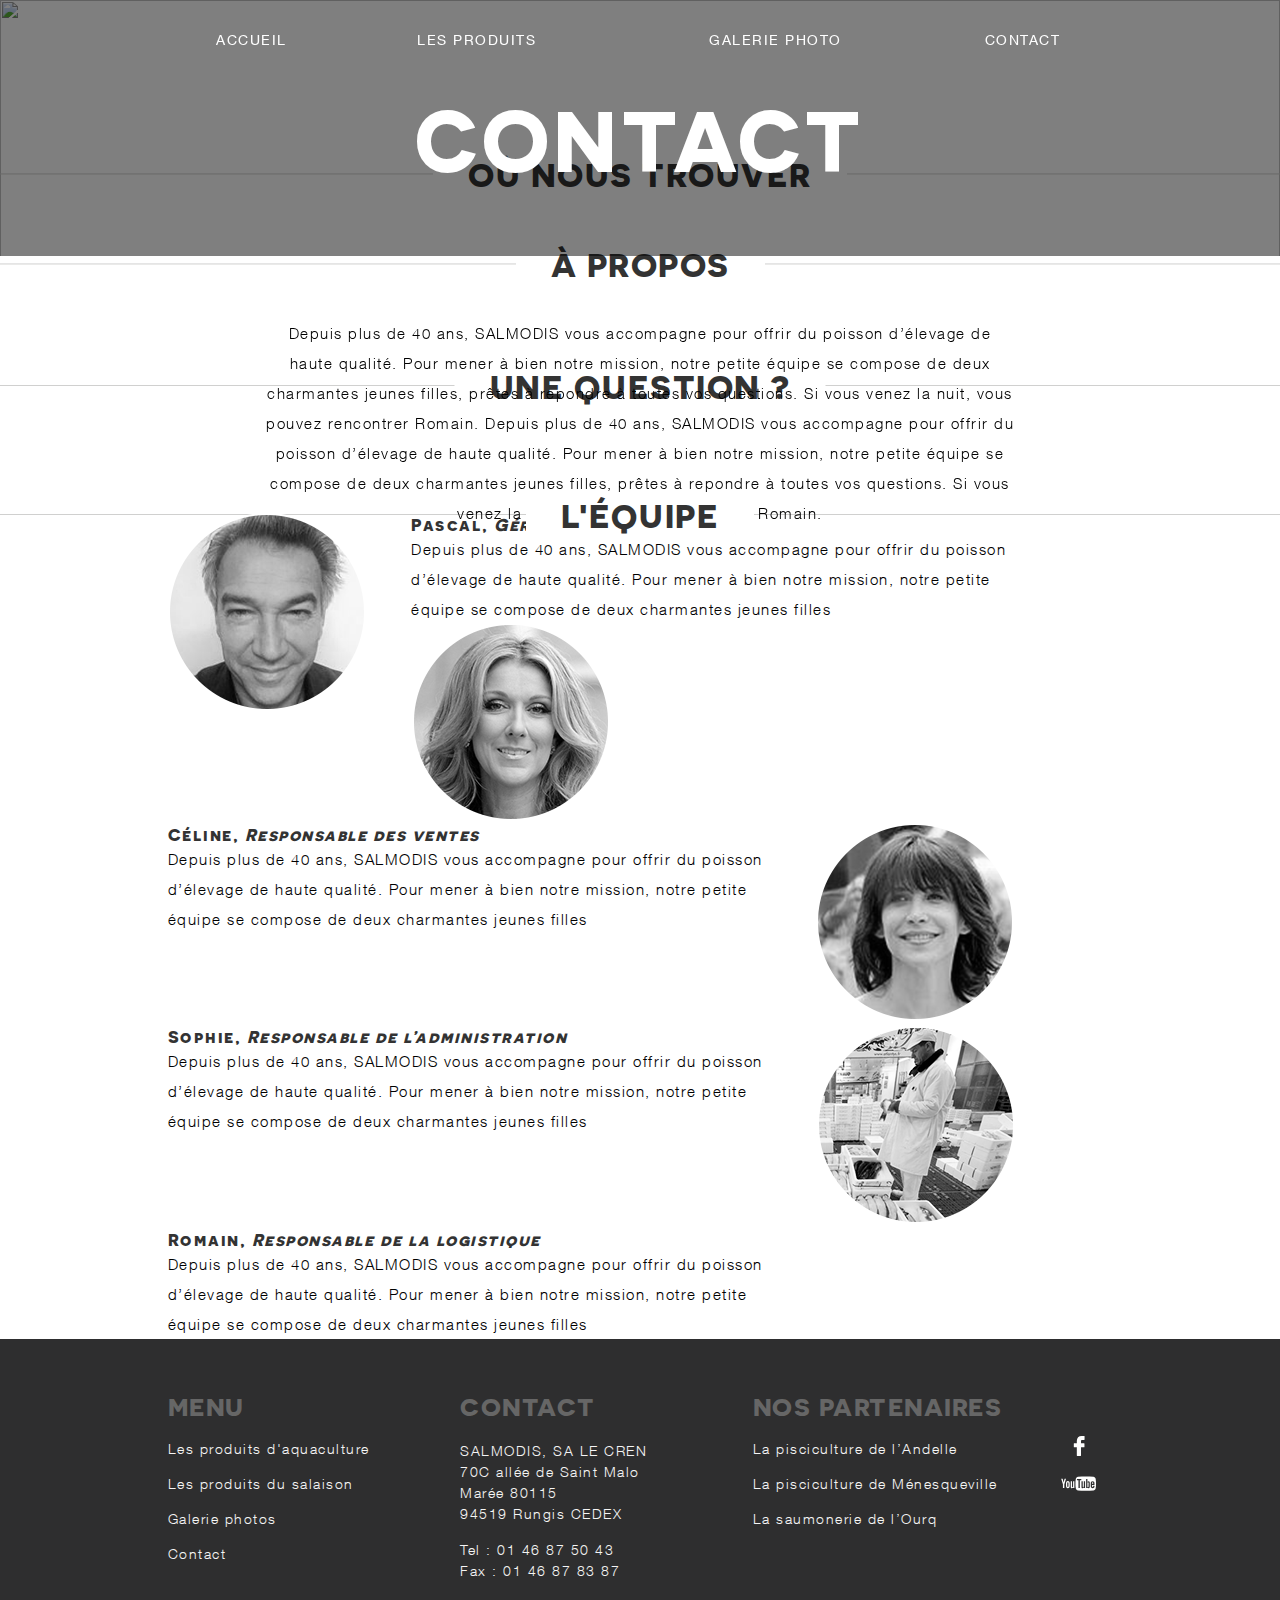
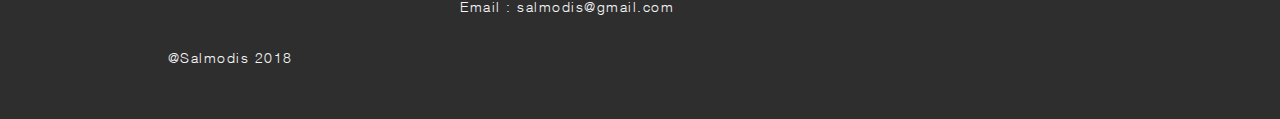
==== commit c556a53e: "modif" ====
--- a/contact.html
+++ b/contact.html
@@ -10,6 +10,7 @@
         <link rel='stylesheet' href="css/javascript.fullPage.css">
         <link rel='stylesheet' href='css/animate.css'>
         <link rel='stylesheet' href='css/style.css'>
+        <link rel='stylesheet' href='css/responsive.css'>
         
         
         <!--[if lt IE 9]>
@@ -28,8 +29,9 @@
 
                     <div class="col-md-1 col-sm-1 col-md-1 col-xs-2">
                         <div class="navbar-icon">
-                            <object id="objet" type="image/svg+xml" data="img/waves-menu.svg"></object>
-                            <img src="img/waves-menu.svg" alt="">
+                            <a href="index.html">
+                                <img src="img/waves-menu.svg" alt="">
+                            </a>
                         </div>
                     </div>
 
@@ -56,23 +58,20 @@
 
         <div id="fullpage" class="index">
 
-            <div class="section withAnchor" id="header-section" data-name="contact" data-anchor="contact">
-        
-                <div class="full-background">
-                    <img class="background" src="img/slider-salmodis-1.jpg" alt="">
-                    <img class="background" src="img/slider-salmodis-2.jpg" alt="">
-                
-                    <div class="container">
-                    
-                        <div class="row">
-                            <div class="header-title">
-                                <h1 class="wow fadeInUp" data-wow-duration="1s">CONTACT</h1>
-                            </div>
-                        </div>
-
-                    </div> 
-                </div>
-
+            <div class="section withAnchor" id="produits_header-section" data-name="Contact" data-anchor="contact">
+                <div class="header-img-page">
+                    <img class="background" src="img/header_les_produits.jpg" alt="">
+                    <div class="header-title">
+                        <h1 class="wow fadeInUp" data-wow-duration="1s" data-wow-delay="0s">CONTACT</h2>
+                    </div>
+                </div>
+                <div class="container">
+                    <div class="row">
+                        <div class="col-md-8 col-md-offset-2 col-sm-10 col-sm-offset-1 col-xs-12">
+                            
+                        </div>
+                    </div>
+                </div> 
             </div>
 
             <!-- section Prendre contact -->
--- a/css/style.css
+++ b/css/style.css
@@ -115,7 +115,7 @@
     letter-spacing: 1.5px;
 }
 h5 {
-    font-size: 17px;
+    font-size: 24px;
     font-family: 'Novecentosanswide-Bold';
     color: #333333;
     letter-spacing: 1.5px;
@@ -284,18 +284,40 @@
     box-shadow: 0 0px 5px #999;
 }
 .navbar .navbar-icon {
-    display: block;
-    margin: auto;
-    text-align: center;
-    position: relative;
-    height: 100%;
+    display: table;
+    margin: auto;
+    text-align: center;
+    position: relative;
+    width: 35px;
+    height: 100%;
+}
+.navbar .navbar-icon a {
+    width: 35px;
+    height: 35px;
+    display: table-cell;
+    position: relative;
+    overflow: hidden;
+    vertical-align: middle;
+}
+.navbar .navbar-icon a img {
+    height: 33px;
+    position: absolute;
+    left: 0;
+    top: 0;
+    bottom: 0;
+    margin: auto;
+}
+.navbar .navbar-icon a:hover img {
+    animation: moveTheWave 1.7s linear infinite;  
+	animation-fill-mode: both;
+}
+@keyframes moveTheWave {
+  0% { transform: translate3d(0, 0, 0);}
+  100% { transform: translate3d(-60px, 0, 0); }
 }
 .navbar .navbar-icon object {
     height: 100%;
     padding: 5px;
-}
-.navbar .navbar-icon img{
-    display: none;
 }
 .navbar .navbar-icon svg {
     margin: 0 auto;
@@ -306,14 +328,6 @@
     height: 100%;
     cursor: pointer;
     z-index: 99;
-}
-.navbar .navbar-icon a {
-    display: inline-block;  
-    height: 100%;
-  }
-.navbar .row,
-.navbar .col-md-8{
-    height: 100%;
 }
 .navbar ul {
     height: 100%;
@@ -403,13 +417,13 @@
     width: 100%;
     color: #000;
     background-color: #fff;
-    padding: 9px 50px 9px 10px;
+    padding: 7px 50px 7px 10px;
     line-height: 1.3;
-    font-size: 14px;
+    font-size: 13px;
     position: relative;
     height: 100%;
     display: table;
-    top: -27px;
+    top: -22px;
     text-align: left;
     float: right;
     z-index: 10;
@@ -422,7 +436,7 @@
     width: 9px;
     background-color: #252525;
     position: absolute;
-    right: 16.5px;
+    right: 16px;
     border-radius: 50%;
     top: 50%;
     transform: translateY(-50%);
@@ -445,7 +459,7 @@
 #fp-nav ul li, 
 .fp-slidesNav ul li {
     width: 100%;
-    height: 30px;
+    height: 25px;
     padding: 0px 0px;
     margin: 0 auto;
     display: inline-block;
@@ -471,37 +485,104 @@
     bottom: 0;
 }
 #fp-nav .fp-nav__social {
-    margin-top: 30px;
+    margin-top: 20px;
 }
 #fp-nav .fp-nav__social img {
-    width: 18px;
+    width: 15px;
     margin: 15px auto;
     display: block;
     cursor: pointer;
 }
-#fp-nav .fp-nav__arrow.arrow-top {
-    height: 45px;
+#fp-nav .fp-nav__social ul li {
+    height: 16px;
+    margin: 5px auto;
+}
+#fp-nav .fp-nav__social ul li img {
+    width: 16px;
+    margin: auto;
+    display: block;
+    cursor: pointer;
+}
+#fp-nav .fp-nav__social ul li.wave-icon {
+    display: table;
+    margin: auto;
+    text-align: center;
+    position: relative;
+    width: 25px;
+    height: 100%;
+    margin-bottom: 15px;
+}
+#fp-nav .fp-nav__social ul li.wave-icon a {
+    width: 25px;
+    height: 25px;
+    display: table-cell;
+    position: relative;
+    overflow: hidden;
+    vertical-align: middle;
+}
+#fp-nav .fp-nav__social ul li.wave-icon a img {
+    height: 25px;
+    position: absolute;
+    left: 0;
+    top: 0;
+    bottom: 0;
+    margin: auto;
+    width: auto;
+}
+#fp-nav .fp-nav__social li:hover .fp-tooltip {
+    right: 5px;
+}
+#fp-nav .fp-nav__social ul li .fp-tooltip {
+    margin-top: -1px;
+}
+#fp-nav .fp-nav__social ul li .fp-tooltip.right:before {
+    height: 16px;
+    width: 16px;
+    background-color: transparent;
+    position: absolute;
+    right: 13px;
+    border-radius: 0%;
+    top: 50%;
+    transform: translateY(-50%);
+    -ms-transform: translateY(-50%);
+    -moz-transform: translateY(-50%);
+    -webkit-transform: translateY(-50%);
+}
+#fp-nav .fp-nav__social ul li .fp-tooltip.right.phone:before {
+    background: url(../img/phone-hover.svg);
+}
+#fp-nav .fp-nav__social ul li .fp-tooltip.right.mail:before {
+    background: url(../img/mail-hover.svg);
+}
+#fp-nav .fp-nav__social ul li .fp-tooltip.right.placement {
+    font-size: 12px;
+}
+#fp-nav .fp-nav__social ul li .fp-tooltip.right.placement:before {
+    background: url(../img/placement-hover.svg);
+    top: 7px;
+    transform: translateY(-0%);
+    -ms-transform: translateY(-0%);
+    -moz-transform: translateY(-0%);
+    -webkit-transform: translateY(-0%);
+}
+
+
+#fp-nav .fp-nav__arrow.arrow-top,
+#fp-nav .fp-nav__arrow.arrow-bottom  {
+    height: 35px;
     overflow: hidden;
     transition: all 0.3s;
     -ms-transition: all 0.3s;
     -moz-transition: all 0.3s;
     -webkit-transition: all 0.3s;
 }
-#fp-nav .fp-nav__arrow.arrow-bottom {
-    height: 45px;
-    overflow: hidden;
-    transition: all 0.3s;
-    -ms-transition: all 0.3s;
-    -moz-transition: all 0.3s;
-    -webkit-transition: all 0.3s;    
-}
 #fp-nav .fp-nav__arrow img {
-    width: 14px;
-    text-align: center;
-    display: block;
-    margin: auto;
-    padding-top: 12px;
-    padding-bottom: 12px;
+    width: 13px;
+    text-align: center;
+    display: block;
+    margin: auto;
+    padding-top: 10px;
+    padding-bottom: 10px;
     cursor: pointer;
 }
 #fp-nav .fp-nav__arrow.inactive {
@@ -526,11 +607,12 @@
     left: 50%;
     transform: translate(-50%, -50%);
     padding: 0px 35px;
+    font-size: 33px;
 }
 .title-center h4 span {
     text-align: center;
     color: #2d2d2d;
-    font-size: 59px;
+    font-size: 50px;
     font-family: 'Parisienne-Regular';
     font-weight: 100;
     letter-spacing: -0.1px;
@@ -567,63 +649,78 @@
 }
 
 
-/* Top Header Section
+/* Top Header Section Page
 * --------------------------------------- */
-.top-header {
+.header-img-page {
+    width: 100%;
+    height: 0;
+    position: relative;
+    display: block;
+    overflow: hidden;
+    padding-bottom: 20%;
+}
+.header-img-page img.background {
+    display: block;
+    width: 100vw;
+    height: 50vh;
+    object-fit: cover;
     position: absolute;
     top: 0;
     left: 0;
     right: 0;
-    height: 100%;
-    overflow: hidden;
-    width: 100%;
-}
-.top-header img {
-    display: block;
-    width: 100vw;
-    height: 100vh;
-    object-fit: cover;
-    position: absolute;
-    top: 0;
-    left: 0;
-    right: 0;
-}
-.top-header:after {
+    margin: auto;
+    opacity: 1;
+    transition: transform 5.2s linear, opacity 1.5s;
+    -ms-transition: transform 5.2s linear, opacity 1.5s;
+    -moz-transition: transform 5.2s linear, opacity 1.5s;
+    -webkit-transition: transform 5.2s linear, opacity 1.5s;
+    transform: scale(1);
+    -ms-transform: scale(1);
+    -moz-transform: scale(1);
+    -webkit-transform: scale(1);
+    background-color: #fff;
+}
+.header-img-page img.background.active {
+    opacity: 1;
+    transform: scale(1.15);
+}
+.header-img-page:after{
     content: "";
     position: absolute;
     top: 0;
     left: 0;
     right: 0;
     bottom: 0;
-    background-color: rgba(0,0,0,0.4);
+    background-color: rgba(0,0,0,0.5);
     z-index: 2;
 }
-.top-header .header-title {
-    position: absolute;
-    top: 50%;
+.header-img-page .header-title {
+    position: absolute;
+    top: 55%;
     left: 0;
     right: 0;
-    transform: translateY(-50%);
-    -ms-transform: translateY(-50%);
-    -moz-transform: translateY(-50%);
-    -webkit-transform: translateY(-50%);
+    transform: translateY(-55%);
+    -ms-transform: translateY(-55%);
+    -moz-transform: translateY(-55%);
+    -webkit-transform: translateY(-55%);
     z-index: 4;
     margin: auto;
     text-align: center;
 }
-
-
+.header-img-page .header-title h1 {
+    font-size: 85px;
+}
 
 /* Section 1
 * --------------------------------------- */
-#header-section .full-background {
-    width: 100%;
-    height: 100%;
-    position: relative;
-    display: block;
-    overflow: hidden;
-}
-#header-section .full-background img.background {
+#homepage_header-section .full-background {
+    width: 100%;
+    height: 100%;
+    position: relative;
+    display: block;
+    overflow: hidden;
+}
+#homepage_header-section .full-background img.background {
     display: block;
     width: 100vw;
     height: 100vh;
@@ -645,11 +742,11 @@
     background-color: #fff;
 
 }
-#header-section .full-background img.background.active {
+#homepage_header-section .full-background img.background.active {
     opacity: 1;
     transform: scale(1.15);
 }
-#header-section .full-background:after{
+#homepage_header-section .full-background:after{
     content: "";
     position: absolute;
     top: 0;
@@ -659,7 +756,7 @@
     background-color: rgba(0,0,0,0.5);
     z-index: 2;
 }
-#header-section .header-title {
+#homepage_header-section .header-title {
     position: absolute;
     top: 40%;
     left: 0;
@@ -672,15 +769,16 @@
     margin: auto;
     text-align: center;
 }
-#header-section .header-title h1 {
+#homepage_header-section .header-title h1 {
     line-height: 1;
 }
-#header-section .header-title h2 {
+#homepage_header-section .header-title h3 span {
     font-family: 'HelveticaNeue-Light';
     font-weight: 300;
     line-height: 1;
-}
-#header-section .header-title h3 {
+    font-size: 40px;
+}
+#homepage_header-section .header-title h3 {
     font-family: 'Parisienne-Regular';
     font-size: 44px;
     color: #fff;
@@ -688,7 +786,7 @@
     line-height: 2;
     letter-spacing: -0.1px;
 }
-#header-section .header-title span {
+#homepage_header-section .header-title span {
     animation-delay: 3s;
     animation-name: big;
 }
@@ -703,7 +801,7 @@
         width: 100%;
     }
   }
-#header-section .header-caption {
+#homepage_header-section .header-caption {
     position: absolute;
     bottom: 0%;
     width: 100%;
@@ -714,37 +812,37 @@
     height: 7em;
     z-index: 4;
 }
-#header-section .header-caption [class*="col-"],
-#header-section .header-caption .row  {
-    height: 100%;
-    display: block;
-}
-#header-section .header-caption .caption-logo img{
+#homepage_header-section .header-caption [class*="col-"],
+#homepage_header-section .header-caption .row  {
+    height: 100%;
+    display: block;
+}
+#homepage_header-section .header-caption .caption-logo img{
     width: 70%;
 }
-#header-section .header-caption .caption-txt {
+#homepage_header-section .header-caption .caption-txt {
     border-left: 1px solid #fff;
     padding-left: 10%;
     height: 100%;
 }
-#header-section .header-caption .caption-txt p {
+#homepage_header-section .header-caption .caption-txt p {
     font-family: 'HelveticaNeue-Light';
     color: #fff;
     line-height: 1.7;
 }
-#header-section .header-caption .caption-icon {
+#homepage_header-section .header-caption .caption-icon {
     display: block;
     width: 100%;
     height: 100%;
     padding-top: 10px;
 }
-#header-section .header-caption .caption-icon img{
+#homepage_header-section .header-caption .caption-icon img{
     width: 45px;
     float: right;
     position: relative;
  
 }
-#header-section .header-caption .caption-icon img.anim {
+#homepage_header-section .header-caption .caption-icon img.anim {
     animation-name: bounce;
     animation-duration: 1.5s;
     animation-iteration-count: infinite;
@@ -760,9 +858,10 @@
         top: 0px;
     }
 }
-/* Section 2
+
+/* 
 * --------------------------------------- */
-#entreprise-section .card {
+#homepage_entreprise-section .card {
     width: 100%;
     display: block;
     height: 100%;
@@ -770,22 +869,22 @@
     position: relative;
     padding-top: 1.8em;
 }
-#entreprise-section .card .card-unit {
-    width: 100%;
-    height: 100%;
-    display: block;
-    overflow: hidden;
-}
-#entreprise-section .card img {
+#homepage_entreprise-section .card .card-unit {
+    width: 100%;
+    height: 100%;
+    display: block;
+    overflow: hidden;
+}
+#homepage_entreprise-section .card img {
     width: 145px;
 }
-#entreprise-section .card h4 {
+#homepage_entreprise-section .card h4 {
     font-family: 'HelveticaNeue';
     font-size: 16px;
     color: #000;
     margin-top: 10px;
 }
-#entreprise-section .card p {
+#homepage_entreprise-section .card p {
     font-family: 'HelveticaNeue-Light';
     font-style: italic;
     padding: 0;
@@ -794,9 +893,9 @@
     margin-top: 2px;
 }
 
-/* Section 3
+/* 
 * --------------------------------------- */
-#produits h3{
+#homepage_produits-section h3{
     text-align: center;
     color: #2d2d2d;
     font-size: 59px;
@@ -805,18 +904,18 @@
     letter-spacing: -0.1px;
     line-height: 1;
 }
-#produits h4{
+#homepage_produits-section h4{
     font-family: 'Novecentosanswide-Bold';
     font-size: 60px;
     line-height: 1;
 }
-#produits p{
+#homepage_produits-section p{
     text-align: center;
     padding: 0px 15%;
     margin-top: 2em;
     margin-bottom: 0.5em;
 }
-#produits .caption-icon {
+#homepage_produits-section .caption-icon {
     display: inline-block;
     position: absolute;
     left: 0;
@@ -826,7 +925,7 @@
     width: 55px;
     height: auto;
 }
-#produits .caption-icon img{
+#homepage_produits-section .caption-icon img{
     margin: auto;
     display: block;
     width: 100%;
@@ -834,7 +933,7 @@
     position: relative;
     z-index: 2;
 }
-#produits .navbar-middle .navbar-icon {
+#homepage_produits-section .navbar-middle .navbar-icon {
     height: 60px;
     width: 60px;
     position: absolute;
@@ -848,19 +947,19 @@
     -moz-transform: translateY(-50%);
     -webkit-transform: translateY(-50%);
 }
-#produits .navbar-middle .navbar-icon.color1 {
+#homepage_produits-section .navbar-middle .navbar-icon.color1 {
     background-color: #23b2c2;
 }
-#produits .navbar-middle .navbar-icon.color2 {
+#homepage_produits-section .navbar-middle .navbar-icon.color2 {
     background-color: #fdac57;
 }
-#produits .navbar-middle .navbar-icon object {
+#homepage_produits-section .navbar-middle .navbar-icon object {
     margin: auto;
     display: block;
     height: 100%;
     padding: 12px;
 }
-#produits ul {
+#homepage_produits-section ul {
     width: 50%;
     position: absolute;
     z-index: 1;
@@ -869,10 +968,10 @@
     padding-right: 4%;
     text-align: center;
 }
-#produits ul.pull-right {
+#homepage_produits-section ul.pull-right {
     right: 0%;
 }
-#produits ul li{
+#homepage_produits-section ul li{
     font-family: 'HelveticaNeue';
     color: #fff;
     text-align: center;
@@ -880,14 +979,14 @@
     padding-right: 9%;
     position: relative;
 }
-#produits ul li:last-child {
+#homepage_produits-section ul li:last-child {
     padding-right: 0;
 }
-#produits ul li a {
+#homepage_produits-section ul li a {
     padding-bottom: 5px;
     position: relative;
 }
-#produits ul li a:after {
+#homepage_produits-section ul li a:after {
     content: "";
     width: 0%;
     height: 2px;
@@ -899,25 +998,25 @@
     -moz-transition: all 0.3s ease;
     -webkit-transition: all 0.3s ease;
 }
-#produits ul.color1 li a:after{
+#homepage_produits-section ul.color1 li a:after{
     border-bottom: 2px solid #23b2c2;
 }
-#produits ul.color2 li a:after{
+#homepage_produits-section ul.color2 li a:after{
     border-bottom: 2px solid #fdac57;
 }
-#produits ul li a:hover:after {
+#homepage_produits-section ul li a:hover:after {
     content:"";
     width: 100%;
 }
 
-/* Section 4
+/* 
 * --------------------------------------- */
-#commentaires .commentaires-content p{
+#homepage_commentaires-section .commentaires-content p{
     position: relative;
     padding: 0px 30px;
     color: #6e6c6c;
 }
-#commentaires .commentaires-content p span.quote-open{
+#homepage_commentaires-section .commentaires-content p span.quote-open{
     background-image: url(../img/quote-open.png);
     width: 26px;
     height: 19px;
@@ -925,7 +1024,7 @@
     background-repeat: no-repeat;
     margin-right: 10px;
 }
-#commentaires .commentaires-content p span.quote-close{
+#homepage_commentaires-section .commentaires-content p span.quote-close{
     background-image: url(../img/quote-close.png);
     width: 26px;
     height: 19px;
@@ -933,27 +1032,27 @@
     background-repeat: no-repeat;
     margin-left: 10px;
 }
-#commentaires .commentaires-content h6{
+#homepage_commentaires-section .commentaires-content h6{
     position: relative;
     padding: 0px 30px;
     color: #6e6c6c;
     line-height: 2;
     
 }
-#commentaires .commentaires-content .commentaires-name {
+#homepage_commentaires-section .commentaires-content .commentaires-name {
     color:#000;
     font-size: 16px;
     margin-top: 30px;
     font-family: 'HelveticaNeue';
 }
-#commentaires .note {
+#homepage_commentaires-section .note {
     width: auto;
     height: 100%;
     display: block;
     margin: auto;
     display: table;
 }
-#commentaires .note .note-star {
+#homepage_commentaires-section .note .note-star {
     background-image: url(../img/icon-star.png);
     position: relative;
     width: 22px;
@@ -966,25 +1065,25 @@
     margin-top: 20px;
 }
 
-/* Section 5
+/* 
 * --------------------------------------- */
-#galerie-photo .galerie-content {
-    position: relative;
-    width: 100%;
-    height: 100%;
-    display: block;
-    overflow: hidden;
-}
-#galerie-photo .galerie-txt {
+#homepage_galerie-photo-section .galerie-content {
+    position: relative;
+    width: 100%;
+    height: 100%;
+    display: block;
+    overflow: hidden;
+}
+#homepage_galerie-photo-section .galerie-txt {
     height: 80%;
     width: 100%;
     position: relative;
     display: block;
 }
-#galerie-photo .galerie-txt h3{
+#homepage_galerie-photo-section .galerie-txt h3{
     margin-bottom:0.3em;
 }
-#galerie-photo .galerie-slideshow {
+#homepage_galerie-photo-section .galerie-slideshow {
     height: 0px;
     padding-bottom: 180px;
     width: 1000%;
@@ -996,33 +1095,41 @@
     -moz-transition: left 12s linear;
     -webkit-transition: left 12s linear;
 }
-#galerie-photo .galerie-slideshow-item{
+#homepage_galerie-photo-section .galerie-slideshow-item{
    float: left; 
    position: relative;
 }
-#presentation-section p {
-    line-height: 2.5;
-}
-#equipe-section .card {
+
+
+
+
+
+
+#produits_header-section p {
+    text-align: center;
+    margin-top: 5%;
+    margin-bottom: 5%;
+}
+#produits_fiches-produits .ancre-to-fiche-produit {
+    
+}
+#produits_fiches-produits .col-md-4 .row {
+    padding: 0px 30px;
+}
+#produits_fiches-produits img {
+    display: block;
     width: 100%;
     height: auto;
-    display: block;
-    overflow: hidden;
-    margin-top: 3%;
-    margin-bottom: 3%;
-}
-#equipe-section .card img {
-    margin: auto;
-    display: block;
-    width: 160px;
-}
-#equipe-section .card i {
-    font-weight: 100;
-    font-family: 'HelveticaNeue-Light';
-}
-#equipe-section .card h6 {
-    font-family: 'HelveticaNeue';
-    margin-bottom: 5px;
+    margin: auto;
+}
+#produits_fiches-produits h5 {
+    text-align: left;
+    text-transform: uppercase;
+    padding: 15px 0;
+    font-size: 20px;
+}
+#produits_fiches-produits p {
+    text-align: left;
 }
 
 
@@ -1038,93 +1145,11 @@
     width: 100%;
     height: 100%;
 }
-#fiche-produit .fp-tableCell {
-    display: block;
-}
-#fiche-produit h5{
-    padding-bottom: 20px;
-    text-transform: uppercase;
-}
-#fiche-produit img {
-    width: 100%;
-}
-
-.filter {
-    margin-top: 7%;
-}
-.filter ul {
-    display: flex;
-    flex-direction: row;
-    justify-content: center;
-}
-.filter ul li {
-    font-family: 'Novecentosanswide-DemiBold';
-    margin: 0 15px;
-    height: 65px;
-    border: 2px solid #000;
-    text-align: center;
-    display: table;
-    transition: all 0.3s;
-    -ms-transition: all 0.3s;
-    -moz-transition: all 0.3s;
-    -webkit-transition: all 0.3s;
-    cursor: pointer;
-}
-.filter ul li a {
-    display: table-cell;
-    vertical-align: middle;
-    text-transform: uppercase;
-    padding: 0px 35px;
-}
-.filter ul li.color1 {
-    border:2px solid #23b2c2;
-}
-.filter ul li.color2 {
-    border:2px solid #fdac57;
-}
-.filter ul li.color1:hover {
-    background-color:  #23b2c2;
-    color: #fff;
-}
-.filter ul li.color2:hover {
-    background-color:  #fdac57;
-    color: #fff;
-}
-
-
-.filter-second {
-    margin-top: 0;
-}
-.filter-second ul {
-    margin: 15px 0px;
-}
-.filter-second ul li {
-    font-family: 'Novecentosanswide-Bold';
-    height:auto;
-    border: 2px solid #e0e0df;
-    width: 200px;
-    color: #434444;
-}
-.filter-second ul li a {
-    padding: 10px 35px;
-}
-.filter-second ul li:hover {
-    background-color: #e0e0df;
-}
-
-
-#galerie-photos ul.galerie-photo__column-image {
-    display: flex;
-    flex-direction: column;
-}
-#galerie-photos ul.galerie-photo__column-image li {
-    float: left;
-    display: flex;
-    margin-bottom: 15px;
-}
-#galerie-photos ul.galerie-photo__column-image li:last-child {
-    margin-bottom: 0;
-}
+
+
+
+
+
 
 /* Footer
 * --------------------------------------- */
@@ -1196,235 +1221,7 @@
 }
 
 
-@media screen and (max-width: 1024px) and (min-width: 767px) and (orientation: landscape){
-    html {
-        overflow: auto !important;
-    }
-    #produits .navbar-middle ul li {
-        padding-right: 9%;
-    }
-    #galerie-photo .galerie-slideshow {
-        padding-bottom: 250px;
-    }
-    #equipe-section .card h6 {
-        text-align: left;
-    }
-}
-
-@media screen and (max-width: 1024px) and (min-width: 767px){
-    html {
-        overflow: auto !important;
-    }
-    #produits h3{
-        font-size: 30px;
-    }
-    #produits h4 {
-        font-size: 47px;
-    }
-    #produits ul{
-        top:50%;
-        transform:translateY(-50%);
-        -ms-transform:translateY(-50%);
-        -moz-transform:translateY(-50%);
-        -webkit-transform:translateY(-50%);
-    }
-    #produits ul li{
-        display: block;
-        text-align: center;
-        padding-right: 0%;
-        margin-bottom: 1.5em;
-    }
-    #produits ul li:last-child {
-        margin-bottom: 0em;
-    }
-    #galerie-photo .galerie-slideshow {
-        padding-bottom: 250px;
-    }
-    #equipe-section .card {
-        display: block;
-        margin-top: 10%;
-    }
-    #equipe-section .card img {
-        width: 150px;
-        margin-bottom: 15px;
-    }
-    #equipe-section .card h6 {
-        margin-bottom: 5px;
-    }
-    #commentaires .commentaires-content .commentaires-name {
-        margin-top: 15px;
-    }
-    #commentaires .note {
-        margin-bottom: 12%;
-    }
-    #commentaires .note .note-star {
-        margin-top: 5px;
-    }
-}
-
-@media screen and (max-width: 767px) {
-    html {
-        overflow: auto !important;
-    }
-    h4 {
-        font-size: 30px;
-    }
-    .xs-hidden {
-        display: none !important;
-    }
-    .only-mobile {
-        display: block;
-    }
-    h1 {
-        font-size: 65px;
-    }
-    .navbar ul {
-        width: 60%;
-        float: right;
-    }
-    .navbar ul li a img{
-        border: 1px solid #fff;
-        border-radius: 50%;
-        padding: 5px;
-    }
-    .navbar .navbar-icon object{
-        display: none;
-    }
-    .navbar .navbar-icon img{
-        display: block;
-        padding: 5px;
-        height: 100%;
-    }
-    .menu-responsive {
-        display: block;
-    }
-    #header-section .header-caption {
-        height: 7em;
-    }
-    .content {
-        position: relative;
-        top: 0;
-        transform: translateY(0%);
-        -ms-transform: translateY(0%);
-        -moz-transform: translateY(0%);
-        -webkit-transform: translateY(0%);
-    }
-    #entreprise-section {
-        margin-bottom: 5em;
-        margin-top: 3em;
-    }
-    #entreprise-section .card .card-unit {
-        margin-bottom: 1.5em;
-        margin-top: 1.5em;
-    }
-    #produits h4 {
-        font-size: 50px;
-    }
-    #produits .full-image {
-        position: relative;
-        top: inherit;
-        bottom: inherit;
-        left: 0;
-        transform: translateX(0%);
-        -ms-transform: translateX(0%);
-        -moz-transform: translateX(0%);
-        -webkit-transform: translateX(0%);
-        height: auto;
-    }
-    #produits .full-image img{
-        width: 100%;
-        height: auto;
-        object-fit: inherit;
-    }
-    #produits .content {
-        margin-top: 15%;
-        margin-bottom: 15%;
-    }
-    #produits,
-    #produits .fp-tableCell,
-    #galerie-photo,
-    #galerie-photo .fp-tableCell{
-        height: auto !important;
-    }
-    #galerie-photo {
-        border-top:1px solid #e0e0df;
-        padding-top:3em;
-    }
-    #galerie-photo .galerie-txt {
-        margin-bottom: 15em;
-    }
-    #galerie-photo .galerie-content {
-        position: relative;
-        height: auto;
-    }
-    #galerie-photo .galerie-txt h3 {
-        font-size: 45px;
-    }
-    #footer h6 {
-        margin-top: 1.5em;
-        margin-bottom: 10px;
-    }
-    #footer ul li {
-        padding-bottom: 5px;
-    }
-    .mention-legale {
-        margin-bottom: 30px;
-        padding-top: 20px;
-    }
-
-    #presentation-section p {
-        margin-top: 15%;
-        line-height: 1.4;
-    }
-    #equipe-section .card {
-        display: block;
-        margin-top: 15%;
-    }
-    #equipe-section .card img {
-        width: 130px;
-        margin-bottom: 15px;
-    }
-    #equipe-section .card h6 {
-        margin-bottom: 5px;
-    }
-    #partenaire-section p {
-        line-height: 1.4;
-    }
-    #commentaires {
-        border-top: 1px solid #e0e0df;
-        padding-top: 3em;
-    }
-    #commentaires .commentaires-content .commentaires-name {
-        margin-top: 15px;
-    }
-    #commentaires .note {
-        margin-bottom: 20%;
-    }
-    #commentaires .note .note-star {
-        margin-top: 5px;
-    }
-}
-@media screen and (max-width: 420px) {
-    h1 {
-        font-size: 40px;
-    }
-    h2 {
-        font-size: 25px;
-        line-height: 0.5;
-    }
-    #header-section .header-caption {
-        height: 10em;
-    }
-    #produits h4 {
-        font-size: 32px;
-    }
-    #produits h3 {
-        font-size: 20px;
-    }
-    #galerie-photo .galerie-txt h3 {
-        font-size: 30px;
-    }
-}
-
-
-
+
+
+
+
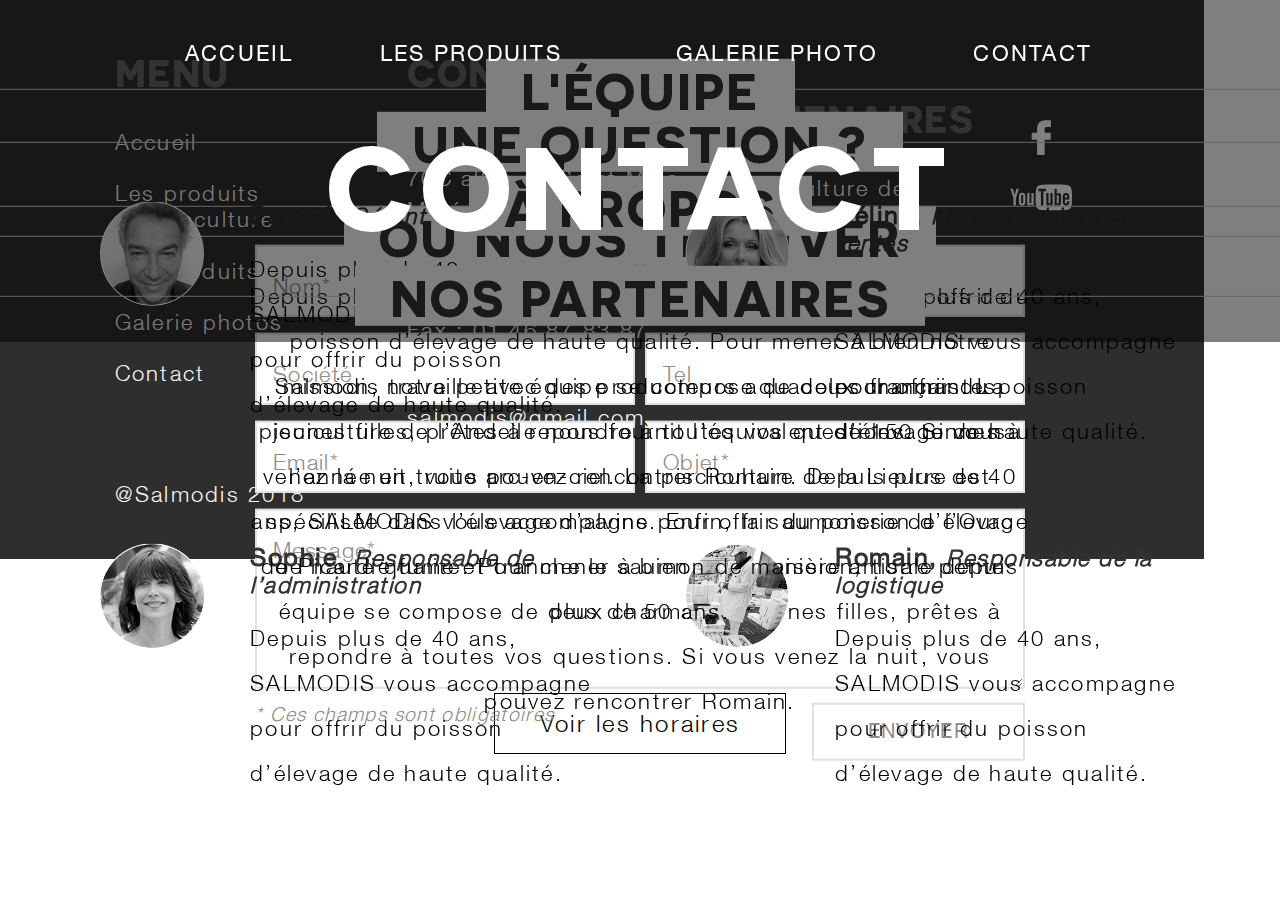
==== commit 23981444: "page contact" ====
--- a/contact.html
+++ b/contact.html
@@ -1,5 +1,5 @@
 <!DOCTYPE html>
-<html>
+<html lang="fr">
     <head>
         <meta charset='utf-8'>
         <title>Salmodis</title>
@@ -28,250 +28,402 @@
                     </div>
 
                     <div class="col-md-1 col-sm-1 col-md-1 col-xs-2">
-                        <div class="navbar-icon">
-                            <a href="index.html">
-                                <img src="img/waves-menu.svg" alt="">
-                            </a>
+                        <div class="row">
+                            <div class="navbar-icon">
+                                <a href="index.html">
+                                    <img src="img/waves-menu.svg" alt="">
+                                </a>
+                            </div>
                         </div>
                     </div>
 
                     <div class="col-md-10 col-sm-10 xs-hidden"> 
-                        <ul class="menu">
-                            <li>
-                                <a href="index.html">ACCUEIL</a>
-                            </li>                            
-                            <li>
-                                <a href="produits.html">LES PRODUITS</a>
-                            </li>
-                            <li>
-                                <a href="galerie-photo.html">GALERIE PHOTO</a>
-                            </li>
-                            <li>
-                                <a href="contact.html">CONTACT</a>
-                            </li>
-                        </ul>
-                    </div>
-
+                        <div class="row">
+                            <ul class="menu">
+                                <li>
+                                    <a href="index.html">ACCUEIL</a>
+                                </li>                            
+                                <li>
+                                    <a href="produits.html">LES PRODUITS</a>
+                                </li>
+                                <li>
+                                    <a href="galerie-photo.html">GALERIE PHOTO</a>
+                                </li>
+                                <li>
+                                    <a href="contact.html">CONTACT</a>
+                                </li>
+                            </ul>
+                        </div>
+                    </div>
                 </div>
             </div>
         </div>
 
         <div id="fullpage" class="index">
 
-            <div class="section withAnchor" id="produits_header-section" data-name="Contact" data-anchor="contact">
+            <div class="section withAnchor" id="contact_header-section" data-name="Contact" data-anchor="information-contact">
+
                 <div class="header-img-page">
                     <img class="background" src="img/header_les_produits.jpg" alt="">
                     <div class="header-title">
-                        <h1 class="wow fadeInUp" data-wow-duration="1s" data-wow-delay="0s">CONTACT</h2>
-                    </div>
-                </div>
+                        <h1 class="wow fadeInUp" data-wow-duration="1s" data-wow-delay="0s">CONTACT</h1>
+                    </div>
+                </div>
+
+                <div class="content-header-img-page">
+                    <div class="container">
+                        <div class="row">
+                            <div class="col-md-10 col-md-offset-1 col-sm-10 col-sm-offset-1 col-xs-12">
+                                <div class="row">
+                                    <p class="wow fadeInUp" data-wow-duration="1s" data-wow-delay="0.3s">Nos bureaux sont ouverts du lundi au vendredi de 7h à 17h.
+                                    <br /><br />
+                                    Tel : 01 77 86 79 54<br />
+                                    email : salmodis@gmail.com
+                                    <br /><br />
+                                    Le Marée Rungis ouvre ses portes du lundi au samedi.</p>
+
+                                    <div class="button wow fadeInUp" data-wow-duration="1s" data-wow-delay="0.8s">
+                                        <a href="produits.html#produits-salaison">Voir les horaires</a>
+                                    </div>       
+                                </div>                     
+                            </div>
+                        </div>
+                    </div>
+                </div>
+                
+            </div>
+
+            <div class="section withAnchor" id="contact_formulaire-section" data-name="Prendre contact" data-anchor="prendre-contact">        
+                <div class="content">
+                    <div class="title-center in-section wow fadeInUp" data-wow-duration="1s" data-wow-delay="0s">
+                        <h4>Une question ?</h4>
+                    </div>       
+
+                    <div class="container">           
+                        <div class="row">
+                            <div class="col-md-8 col-md-offset-2 ">
+                                <div class="row">
+                                    <form action="" method="get" class="wow fadeInUp" data-wow-duration="1s" data-wow-delay="0.2s">
+                                        
+                                        <div class="col-md-6">
+                                            <div class="row">
+                                                <div class="champs">
+                                                    <label for="nom">Nom*</label>
+                                                    <input type="text" id="nom" required=""/>
+                                                </div>
+                                            </div>
+                                        </div>
+                                        <div class="col-md-6">
+                                            <div class="row">
+                                                <div class="champs">
+                                                    <label for="prenom">Prénom*</label>
+                                                    <input type="text" id="prenom" required=""/>
+                                                </div>
+                                            </div>
+                                        </div>      
+                                        <div class="col-md-6">
+                                            <div class="row">
+                                                <div class="champs">
+                                                    <label for="societe">Société</label>
+                                                    <input type="text" id="societe" />
+                                                </div>
+                                            </div>
+                                        </div>
+                                        <div class="col-md-6">
+                                            <div class="row">
+                                                <div class="champs">
+                                                    <label for="tel">Tel</label>
+                                                    <input type="tel" id="tel" minlength="10" maxlength="10"/>
+                                                </div>   
+                                            </div>
+                                        </div>
+                                        <div class="col-md-6">
+                                            <div class="row">
+                                                <div class="champs">
+                                                    <label for="mail">Email*</label>
+                                                    <input type="email" id="mail" pattern="[a-z0-9._%+-]+@[a-z0-9.-]+\.[a-z]{2,3}$" required=""/>
+                                                </div>     
+                                            </div>
+                                        </div>                                
+                                        <div class="col-md-6">
+                                            <div class="row">
+                                                <div class="champs">
+                                                    <label for="objet">Objet*</label>
+                                                    <input type="text" id="objet" required=""/>
+                                                </div>     
+                                            </div>
+                                        </div>
+                                        <div class="col-md-12">
+                                            <div class="row">
+                                                <div class="champs">
+                                                    <label class="label-with-textarea" for="message">Message*</label>
+                                                    <textarea id="message" required=""></textarea>
+                                                </div>
+                                            </div>
+                                        </div>
+                                        <div class="champs">
+                                            <p>* Ces champs sont obligatoires</p>
+                                            <input type="submit" value="ENVOYER" />
+                                        </div>
+                                    </form>
+                                </div>
+                            </div>
+                    
+                        </div>
+                    </div> 
+                </div>
+            </div>
+
+
+            <!-- section Ou nous trouver -->
+            <div class="section withAnchor" id="contact_map-section" data-name="Où nous trouver" data-anchor="nous-trouver">
+
+                <div class="content">  
+                    <div class="title-center in-section wow fadeInUp" data-wow-duration="1s" data-wow-delay="0s">
+                        <h4>où nous trouver</h4>
+                    </div>                      
+                    <div class="container">        
+                        <div class="row">
+
+                            <div class="col-md-10 col-md-offset-1 col-sm-10 col-sm-offset-1 col-xs-12">  
+                                <div class="row">
+                                    <div class="map-iframe wow fadeInUp" data-wow-duration="1s" data-wow-delay="0.2s">
+                                        <iframe src="https://www.google.com/maps/embed?pb=!1m14!1m12!1m3!1d7997.641410305061!2d2.345383721152903!3d48.75078049870955!2m3!1f0!2f0!3f0!3m2!1i1024!2i768!4f13.1!5e0!3m2!1sfr!2sfr!4v1517081096612" width="" height="450" frameborder="0" style="border:0" allowfullscreen></iframe>
+                                    </div>
+
+                                </div>
+                            </div>
+                            
+                        </div>
+                    </div>
+                </div>       
+
+            </div>
+
+
+            <!-- section A propos -->
+            <div class="section withAnchor" id="contact_a-propos-section" data-name="À-propos" data-anchor="a-propos"> 
+
+                <div class="content">  
+                    <div class="title-center in-section wow fadeInUp" data-wow-duration="1s" data-wow-delay="0s">
+                        <h4>à propos</h4>
+                    </div>                       
+                    <div class="container">        
+                        <div class="row">
+                                                                
+                            <div class="col-md-8 col-md-offset-2 col-sm-8 col-sm-offset-2 col-xs-12">
+                                <div class="row">
+                                    <p class="wow fadeInUp" data-wow-duration="1s" data-wow-delay="0.2s">Depuis plus de 40 ans, SALMODIS vous accompagne pour offrir du poisson d’élevage de haute qualité. Pour mener à bien notre mission, notre petite équipe se compose de deux charmantes jeunes filles, prêtes à repondre à toutes vos questions. Si vous venez la nuit, vous pouvez rencontrer Romain. Depuis plus de 40 ans, SALMODIS vous accompagne pour offrir du poisson d’élevage de haute qualité. Pour mener à bien notre mission, notre petite équipe se compose de deux charmantes jeunes filles, prêtes à repondre à toutes vos questions. Si vous venez la nuit, vous pouvez rencontrer Romain.</p> 
+                                </div>
+                            </div>
+                        </div>
+                    </div>
+                </div>
+            </div>
+
+
+
+            <!-- section Equipe -->
+            <div class="section withAnchor" id="contact_notre-equipe-section" data-name="Notre équipe" data-anchor="notre-equipe">
+                <div class="content">    
+                <div class="title-center in-section wow fadeInUp" data-wow-duration="1s" data-wow-delay="0s">
+                    <h4>L'équipe</h4>
+                </div>         
+                  
                 <div class="container">
                     <div class="row">
-                        <div class="col-md-8 col-md-offset-2 col-sm-10 col-sm-offset-1 col-xs-12">
+
+                        <div class="col-md-12">
+                            <div class="row">
+
+                                <div class="col-md-6">
+                                    <div class="row">
+                                        <div class="card wow fadeInUp" data-wow-duration="1s" data-wow-delay="0.2s">
+                                            <div class="col-md-4 col-sm-12 col-xs-12">
+                                                <div class="row">
+                                                    <img src="img/card-1.png" alt="">
+                                                </div>
+                                            </div>
+                                            <div class="col-md-7 col-sm-12 col-xs-12">
+                                                <div class="row">
+                                                    <h6>Pascal, <span>Gérant</span></h6>
+                                                    <p>Depuis plus de 40 ans, SALMODIS vous accompagne pour offrir du poisson d’élevage de haute qualité.</p>
+                                                </div>
+                                            </div>
+                                        </div>
+                                    </div>
+                                </div>
+
+                                <div class="col-md-6">
+                                    <div class="row">
+                                        <div class="card wow fadeInUp" data-wow-duration="1s" data-wow-delay="0.2s">
+                                            <div class="col-md-4 col-sm-12 col-xs-12">
+                                                <div class="row">
+                                                    <img src="img/card-2.png" alt="">
+                                                </div>
+                                            </div>
+                                            <div class="col-md-7 col-sm-12 col-xs-12">
+                                                <div class="row">
+                                                    <h6>Céline, <span>Responsable des ventes</span></h6>
+                                                    <p>Depuis plus de 40 ans, SALMODIS vous accompagne pour offrir du poisson d’élevage de haute qualité.</p>
+                                                </div>
+                                            </div>
+                                        </div>
+                                    </div>
+                                </div>
+
+                                <div class="col-md-6">
+                                    <div class="row">                                
+                                        <div class="card wow fadeInUp" data-wow-duration="1s" data-wow-delay="0.4s">
+                                            <div class="col-md-4 col-sm-12 col-xs-12">
+                                                <div class="row">
+                                                    <img src="img/card-3.png" alt="">
+                                                </div>
+                                            </div>
+                                            <div class="col-md-7 col-sm-12 col-xs-12">
+                                                <div class="row">
+                                                    <h6>Sophie, <span>Responsable de l’administration</span></h6>
+                                                    <p>Depuis plus de 40 ans, SALMODIS vous accompagne pour offrir du poisson d’élevage de haute qualité.</p>
+                                                </div>
+                                            </div>
+                                        </div>
+                                    </div>
+                                </div>
+
+                                <div class="col-md-6">
+                                    <div class="row">   
+                                        <div class="card wow fadeInUp" data-wow-duration="1s" data-wow-delay="0.4s">
+                                            <div class="col-md-4 col-sm-12 col-xs-12">
+                                                <div class="row">
+                                                    <img src="img/card-4.png" alt="">
+                                                </div>
+                                            </div>
+                                            <div class="col-md-7 col-sm-12 col-xs-12">
+                                                <div class="row">
+                                                    <h6>Romain, <span>Responsable de la logistique</span></h6>
+                                                    <p>Depuis plus de 40 ans, SALMODIS vous accompagne pour offrir du poisson d’élevage de haute qualité.</p>
+                                                </div>
+                                            </div>
+                                        </div>   
+                                    </div>
+                                </div>                             
+
+                            </div>
                             
                         </div>
                     </div>
-                </div> 
-            </div>
-
-            <!-- section Prendre contact -->
-            <div class="section withAnchor" id="prendre-contact-section" data-name="Prendre contact" data-anchor="prendre-contact">
-                <div class="title-center">
-                    <h4>Une question ?</h4>
-                </div>                
-                <div class="container">
-                    <div class="row">
-                        <div class="col-md-10 col-md-offset-1 col-sm-10 col-sm-offset-1 col-xs-12">
-
-                            <div class="row">
-
-                               
-
-                            </div>
-                            
-                        </div>
-                    </div>
-                </div>
-            </div>
-
-
-            <!-- section Ou nous trouver -->
-            <div class="section withAnchor" id="map-section" data-name="Où nous trouver" data-anchor="nous-trouver">
-                <div class="container visible">        
-                    <div class="row">
-                        <div class="content">   
-                            <div class="title-center in-section">
-                                <h4>où nous trouver</h4>
-                            </div>                                              
-                            <div class="col-md-10 col-md-offset-1 col-sm-10 col-sm-offset-1 col-xs-12">      
+                </div>
+                </div>
+            </div>
+
+
+            <!-- section Partenaire -->
+            <div class="section withAnchor" id="contact_partenaires-section" data-name="Partenaires" data-anchor="partenaires"> 
+
+                <div class="content">   
+                    <div class="title-center in-section wow fadeInUp" data-wow-duration="1s" data-wow-delay="0s">
+                        <h4>Nos partenaires</h4>
+                    </div>   
+                    <div class="container">        
+                        <div class="row">                                
+                            <div class="col-md-8 col-md-offset-2 col-sm-8 col-sm-offset-2 col-xs-12">
                                 <div class="row">
-                                    <div class="map-iframe">
-                                        <iframe src="https://www.google.com/maps/embed?pb=!1m14!1m12!1m3!1d7997.641410305061!2d2.345383721152903!3d48.75078049870955!2m3!1f0!2f0!3f0!3m2!1i1024!2i768!4f13.1!5e0!3m2!1sfr!2sfr!4v1517081096612" width="" height="450" frameborder="0" style="border:0" allowfullscreen></iframe>
-                                    </div>
-
-                                </div>
-                            </div>
-                        </div>
-                    </div>
-                </div>       
-
-            </div>
-
-
-            <!-- section Partenaire -->
-            <div class="section withAnchor" id="a-propos-section" data-name="À-propos" data-anchor="a-propos"> 
-                <div class="container visible">        
-                    <div class="row">
-                        <div class="content">   
-                            <div class="title-center in-section">
-                                <h4>à propos</h4>
-                            </div>                                              
-                            <div class="col-md-8 col-md-offset-2 col-sm-8 col-sm-offset-2 col-xs-12">      
-                                <p>Depuis plus de 40 ans, SALMODIS vous accompagne pour offrir du poisson d’élevage de haute qualité. Pour mener à bien notre mission, notre petite équipe se compose de deux charmantes jeunes filles, prêtes à repondre à toutes vos questions. Si vous venez la nuit, vous pouvez rencontrer Romain. Depuis plus de 40 ans, SALMODIS vous accompagne pour offrir du poisson d’élevage de haute qualité. Pour mener à bien notre mission, notre petite équipe se compose de deux charmantes jeunes filles, prêtes à repondre à toutes vos questions. Si vous venez la nuit, vous pouvez rencontrer Romain.</p> 
-                            </div>
-                        </div>
-                    </div>
-                </div>
-            </div>
-
-
-
-            <!-- section Equipe -->
-            <div class="section withAnchor" id="equipe-section" data-name="Notre équipe" data-anchor="notre-equipe">
-                <div class="title-center">
-                    <h4>L'équipe</h4>
-                </div>                
-                <div class="container">
-                    <div class="row">
-                        <div class="col-md-10 col-md-offset-1 col-sm-10 col-sm-offset-1 col-xs-12">
-
-                            <div class="row">
-
-                                <div class="card">
-                                    <div class="col-md-3 col-sm-12 col-xs-12">
-                                        <img src="img/card-1.png" alt="">
-                                    </div>
-                                    <div class="col-md-8 col-sm-12 col-xs-12">
-                                        <h6>Pascal, <i>Gérant</i></h6>
-                                        <p>Depuis plus de 40 ans, SALMODIS vous accompagne pour offrir du poisson d’élevage de haute qualité. Pour mener à bien notre mission, notre petite équipe se compose de deux charmantes jeunes filles</p>
-                                    </div>
-                                </div>
-                                <div class="card">
-                                    <div class="col-md-3 col-sm-12 col-xs-12">
-                                        <img src="img/card-2.png" alt="">
-                                    </div>
-                                    <div class="col-md-8 col-sm-12 col-xs-12">
-                                        <h6>Céline, <i>Responsable des ventes</i></h6>
-                                        <p>Depuis plus de 40 ans, SALMODIS vous accompagne pour offrir du poisson d’élevage de haute qualité. Pour mener à bien notre mission, notre petite équipe se compose de deux charmantes jeunes filles</p>
-                                    </div>
-                                </div>
-                                <div class="card">
-                                    <div class="col-md-3 col-sm-12 col-xs-12">
-                                        <img src="img/card-3.png" alt="">
-                                    </div>
-                                    <div class="col-md-8 col-sm-12 col-xs-12">
-                                        <h6>Sophie, <i>Responsable de l’administration</i></h6>
-                                        <p>Depuis plus de 40 ans, SALMODIS vous accompagne pour offrir du poisson d’élevage de haute qualité. Pour mener à bien notre mission, notre petite équipe se compose de deux charmantes jeunes filles</p>
-                                    </div>
-                                </div>
-                                <div class="card">
-                                    <div class="col-md-3 col-sm-12 col-xs-12">
-                                        <img src="img/card-4.png" alt="">
-                                    </div>
-                                    <div class="col-md-8 col-sm-12 col-xs-12">
-                                        <h6>Romain, <i>Responsable de la logistique</i></h6>
-                                        <p>Depuis plus de 40 ans, SALMODIS vous accompagne pour offrir du poisson d’élevage de haute qualité. Pour mener à bien notre mission, notre petite équipe se compose de deux charmantes jeunes filles</p>
-                                    </div>
-                                </div>                                
-
-                            </div>
-                            
-                        </div>
-                    </div>
-                </div>
-            </div>
-
+                                    <p class="wow fadeInUp" data-wow-duration="1s" data-wow-delay="0.2s">Salmodis travaille avec des producteurs aquacoles français. La pisciculture de l’Andelle nous fournit l’équivalent de 150 tonnes à l’année en truite arc-en-ciel. La pisciculture de la Lieurre est spécilisée dans l’élevage d’alvins. Enfin, la saumonerie de l’Ourc de Picardie fume et tranche le saumon de manière artisale depuis plus de 50 ans.</p> 
+                                </div>
+                            </div>
+                        </div>
+                    </div>
+                </div>
+            </div>
 
             <!-- section FOOTER -->
             <div class="section fp-auto-height fp-section" id="footer" data-name="Contact" data-anchor="contact">
                 <div class="container">
                     <div class="row">
-                        <div class="col-md-12 col-sm-12 col-sm-offset-0 col-xs-10 col-xs-offset-1">
-                            <div class="row">
-                                <div class="col-md-3 col-md-offset-1 col-sm-3 col-sm-offset-1">
-                                    <h6>Menu</h6>
-                                    <ul>
-                                        <li>
-                                            <a href="#">Les produits d'aquaculture</a>
-                                        </li>
-                                        <li>
-                                            <a href="#">Les produits du salaison</a>
-                                        </li>
-                                        <li>
-                                            <a href="#">Galerie photos</a>
-                                        </li>
-                                        <li>
-                                            <a href="#">Contact</a>
-                                        </li>
-                                    </ul>
-                                </div>
-
-                                <div class="col-md-3 col-sm-3">
-                                    <h6>Contact</h6>
-                                    <p>SALMODIS, SA LE CREN</p>
-                                    <p>70C allée de Saint Malo</p>
-                                    <p>Marée 80115</p>
-                                    <p>94519 Rungis CEDEX</p>
-                                    <p class="num">Tel : 01 46 87 50 43</p>
-                                    <p>Fax : 01 46 87 83 87</p>
-                                    <p class="mail">Email : <a href="mailto:salmodis@gmail.com">salmodis@gmail.com</a></p>
-                                </div>
-
-                                <div class="col-md-3 col-sm-3">
-                                    <h6>Nos partenaires</h6>
-                                    <ul>
-                                        <li>La pisciculture de l’Andelle</li>
-                                        <li>La pisciculture de Ménesqueville</li>
-                                        <li>La saumonerie de l’Ourq</li>
-                                    </ul>
-                                </div>
-
-                                <div class="col-md-1 col-sm-1 xs-hidden">
-                                    <ul class="social-share">
-                                        <li>
-                                            <a href="#">
-                                                <img src="img/placement.svg" alt="">
-                                            </a>
-                                        </li>
-                                        <li>
-                                            <a href="#">
-                                                <img src="img/facebook.svg" alt="">
-                                            </a>
-                                        </li> 
-                                        <li>
-                                            <a href="#">
-                                                <img src="img/youtube.svg" alt="">
-                                            </a>
-                                        </li>                                                               
-                                    </ul>
-                                </div>
+                    
+                        <div class="col-md-3 col-md-offset-1 col-sm-3 col-sm-offset-1">
+                            <div class="row">
+                                <h6>Menu</h6>
+                                <ul>
+                                    <li>
+                                        <a href="index.html">Accueil</a>
+                                    </li>                                    
+                                    <li>
+                                        <a href="produits.html#produits-aquaculture-maritime">Les produits d'aquaculture</a>
+                                    </li>
+                                    <li>
+                                        <a href="produits.html#produits.html#produits-salaison">Les produits de salaison</a>
+                                    </li>                                      
+                                    <li>
+                                        <a href="galerie-photo.html">Galerie photos</a>
+                                    </li>
+                                    <li>
+                                        <a href="contact.html">Contact</a>
+                                    </li>
+                                </ul>
+                            </div>
+                        </div>
+
+                        <div class="col-md-3 col-sm-3">
+                            <div class="row">
+                                <h6>Contact</h6>
+                                <p>SALMODIS, SA LE CREN</p>
+                                <p>70C allée de Saint Malo</p>
+                                <p>Marée 80115</p>
+                                <p>94519 Rungis CEDEX</p>
+                                <p class="num">Tel : 01 46 87 50 43</p>
+                                <p>Fax : 01 46 87 83 87</p>
+                                <p class="mail">Email : <a href="mailto:salmodis@gmail.com">salmodis@gmail.com</a></p>
+                            </div>
+                        </div>
+
+                        <div class="col-md-3 col-sm-3">
+                            <div class="row">
+                                <h6>Nos partenaires</h6>
+                                <ul>
+                                    <li>La pisciculture de l’Andelle</li>
+                                    <li>La pisciculture de Ménesqueville</li>
+                                    <li>La saumonerie de l’Ourq</li>
+                                </ul>
+                            </div>
+                        </div>
+
+                        <div class="col-md-1 col-sm-1 xs-hidden">
+                            <div class="row">
+                                <ul class="social-share">
+                                    <li>
+                                        <a href="#">
+                                            <img src="img/placement.svg" alt="">
+                                        </a>
+                                    </li>
+                                    <li>
+                                        <a href="#">
+                                            <img src="img/facebook.svg" alt="">
+                                        </a>
+                                    </li> 
+                                    <li>
+                                        <a href="#">
+                                            <img src="img/youtube.svg" alt="">
+                                        </a>
+                                    </li>                                                               
+                                </ul>
                             </div>
                         </div>
                         <div class="col-md-10 col-md-offset-1 col-sm-10 col-sm-offset-1 col-xs-10 col-xs-offset-1">
-                            <div class="mention-legale">
-                                <p>@Salmodis 2018</p>
-                            </div>
-                        </div>
-                    </div>
-                </div>
-            </div>
-
+                            <div class="row">
+                                <div class="mention-legale">
+                                    <p>@Salmodis 2018</p>
+                                </div>
+                            </div>
+                        </div>
+                        
+                    </div>
+                </div>
+            </div>
         </div>
         
 
         <script src="https://cdnjs.cloudflare.com/ajax/libs/jquery/3.2.1/jquery.min.js"></script>
-        <script type="text/javascript" src="https://cdnjs.cloudflare.com/ajax/libs/fullPage.js/2.9.5/vendors/scrolloverflow.min.js"></script>
-        
         <script src='https://cdnjs.cloudflare.com/ajax/libs/fullPage.js/2.9.5/jquery.fullpage.js'></script>
         <script type="text/javascript" src="https://cdnjs.cloudflare.com/ajax/libs/wow/1.1.2/wow.min.js"></script>
         <script src='js/script.js'></script>
--- a/css/style.css
+++ b/css/style.css
@@ -65,7 +65,7 @@
     url("../fonts/Parisienne-Regular.ttf") format("truetype"),
     url('../fonts/Parisienne-Regular.woff') format('woff'),
     url('../fonts/Parisienne-Regular.woff2') format('woff2');
-    letter-spacing: -0.1px;
+    letter-spacing: -0.01vh;
 }
 *, ::after, ::before {
     box-sizing: border-box;
@@ -74,8 +74,9 @@
     padding: 0;
     margin: 0;
     font-family: 'Helvetica';
-    font-size: 15px;
+    font-size: 2.45vh;
     overflow: hidden!important;
+    padding-right: 8.4vh !important;
 }
 body {
     width: 100%;
@@ -89,39 +90,39 @@
 }
 h1 {
     font-family: 'Novecentosanswide-Bold';
-    font-size: 124px;
+    font-size: 21vh;
     color: #fff;
-    letter-spacing:4px;
+    letter-spacing:0.7vh;
 }
 h2 {
     font-family: 'Novecentosanswide-Medium';
-    font-size: 34px;
+    font-size: 5.76vh;
     color: #fff;
-    letter-spacing: 2px;
+    letter-spacing: 0.3vh;
 }
 h3{
     text-align: center;
     color: #333333;
-    font-size: 60px;
+    font-size: 10.16vh;
     font-family: 'Novecentosanswide-Bold';
-    letter-spacing: 2px;
+    letter-spacing: 0.3vh;
 }
 h4 {
-    font-size: 42px;
+    font-size: 7.12vh;
     color: #333333;
     text-transform: uppercase;
     font-family: 'Novecentosanswide-Bold';
     text-align: center;
-    letter-spacing: 1.5px;
+    letter-spacing: 0.25vh;
 }
 h5 {
-    font-size: 24px;
+    font-size: 4vh;
     font-family: 'Novecentosanswide-Bold';
     color: #333333;
-    letter-spacing: 1.5px;
+    letter-spacing: 0.25vh;
 }
 h6 {
-    font-size: 17px;
+    font-size: 2.88vh;
     font-family: 'Novecentosanswide-Bold';
     color: #333333;
     letter-spacing: 1.5px;
@@ -131,20 +132,20 @@
     margin: 0;
     padding: 0;
     color: #000000;
-    font-size: 15px;
-    letter-spacing: 1.5px;
-    line-height: 2;
+    font-size: 2.45vh;
+    letter-spacing: 0.25vh;
+    line-height: 5vh;
 }
 ul,li {
     list-style: none;
     padding: 0;
     margin: 0;
-    letter-spacing: 1.5px;
+    letter-spacing: 0.25vh;
 }
 a, a:hover{
     text-decoration:inherit;
     color: inherit;
-    letter-spacing: 1.5px;
+    letter-spacing: 0.25vh;
 }
 a img {
     border: none;
@@ -166,7 +167,7 @@
     display: inline-block;
     font-family: 'HelveticaNeue-Light';
     border: 1px solid #000;
-    font-size: 16px;
+    font-size: 2.7vh;
     margin-top: 3.5em;
     background-color: #fff;
     transition: all 0.4s ease;
@@ -190,7 +191,7 @@
     -webkit-transition: all 0.4s ease;
 }
 .button a {
-    padding: 10px 30px;
+    padding: 1.7vh 5vh;
     display: block;
     position: relative;
     z-index: 1;
@@ -231,9 +232,6 @@
     overflow: hidden;
     height: 100%;
 }
-.container.visible {
-    overflow: visible;
-}
 .col-h-6 {
     height: 50%;
     width: 100%;
@@ -244,7 +242,7 @@
 .navbar {
     width: 100%;
     position: absolute;
-    height: 60px;
+    height: 10.1vh;
     display: block;
     z-index: 10;
     overflow: hidden;
@@ -288,19 +286,19 @@
     margin: auto;
     text-align: center;
     position: relative;
-    width: 35px;
+    width: 5.9vh;
     height: 100%;
 }
 .navbar .navbar-icon a {
-    width: 35px;
-    height: 35px;
+    width: 5.9vh;
+    height: 5.9vh;
     display: table-cell;
     position: relative;
     overflow: hidden;
     vertical-align: middle;
 }
 .navbar .navbar-icon a img {
-    height: 33px;
+    height: 5.6vh;
     position: absolute;
     left: 0;
     top: 0;
@@ -340,9 +338,9 @@
     display: table-cell;
     vertical-align: middle;
     font-family: 'HelveticaNeue';
-    font-size: 14px;
     text-align: center;
     width: auto;
+    font-size: 2.4vh;
 }
 .navbar ul li.active a {
     border-bottom: 1px solid #fff;
@@ -383,16 +381,12 @@
     height: auto;
     text-align: left;
     margin-bottom: 25px;
-    font-size: 13px;
-}
-.fp-scroller{
-
 }
 #fp-nav.right {
     right: 0;
     margin-top: 0 !important;
     background-color: #252525;
-    width: 50px;
+    width: 8.5vh;
     height: 100%;
     top: 0;
     z-index: 9999;
@@ -400,16 +394,16 @@
 #fp-nav .fp-nav__dot {
     position: absolute;
     top: 50%;
-    left: 12px;
-    right: 12px;
+    left: 2vh;
+    right: 2vh;
     transform:translateY(-50%);
     -ms-transform:translateY(-50%);
     -moz-transform:translateY(-50%);
     -webkit-transform:translateY(-50%);
     height: auto;
-    padding: 15px 0;
-    border-top: dotted 1px #fff;
-    border-bottom: dotted 1px #fff;
+    padding: 2.5vh 0;
+    border-top: dotted 0.18vh #fff;
+    border-bottom: dotted 0.18vh #fff;
 }
 #fp-nav ul li .fp-tooltip {
     font-family: 'HelveticaNeue';
@@ -417,26 +411,27 @@
     width: 100%;
     color: #000;
     background-color: #fff;
-    padding: 7px 50px 7px 10px;
+    padding: 1.2vh 8.5vh 1.2vh 1.7vh;
     line-height: 1.3;
-    font-size: 13px;
+    font-size: 2.2vh;
     position: relative;
     height: 100%;
     display: table;
-    top: -22px;
+    top: -3.7vh;
     text-align: left;
     float: right;
     z-index: 10;
-    margin-top: -6px;
-    box-shadow: 0px 0px 3px rgba(3,3,3,0.5)
+    margin-top: -0.95vh;
+    box-shadow: 0px 0px 3px rgba(3,3,3,0.5);
+    cursor: pointer;
 }
 #fp-nav ul li .fp-tooltip:before {
     content:"";
-    height: 9px;
-    width: 9px;
+    height: 1.6vh;
+    width: 1.6vh;
     background-color: #252525;
     position: absolute;
-    right: 16px;
+    right: 2.7vh;
     border-radius: 50%;
     top: 50%;
     transform: translateY(-50%);
@@ -445,7 +440,7 @@
     -webkit-transform: translateY(-50%);
 }
 #fp-nav ul li .fp-tooltip.right {
-    right: -500px;
+    right: -84vh;
     transition: all 0.5s;
     -ms-transition: all 0.5s;
     -moz-transition: all 0.5s;
@@ -454,12 +449,12 @@
 #fp-nav ul li:hover .fp-tooltip, 
 #fp-nav ul li.anim .fp-tooltip,
 #fp-nav.fp-show-active a.active + .fp-tooltip {
-    right: -7px
+    right: -1.3vh;
 }
 #fp-nav ul li, 
 .fp-slidesNav ul li {
     width: 100%;
-    height: 25px;
+    height: 4.2vh;
     padding: 0px 0px;
     margin: 0 auto;
     display: inline-block;
@@ -472,12 +467,12 @@
 .fp-slidesNav ul li a.active span, 
 #fp-nav ul li:hover a.active span, 
 .fp-slidesNav ul li:hover a.active span {
-    height: 10px;
-    width: 10px;
+    height: 1.7vh;
+    width: 1.7vh;
     left: 0;
     right: 0;
     margin: auto;
-    border: 1px solid #fff;
+    border: 0.18vh solid #fff;
     background: transparent;
     position: absolute;
     display: block;
@@ -485,62 +480,36 @@
     bottom: 0;
 }
 #fp-nav .fp-nav__social {
-    margin-top: 20px;
+    margin-top: 3.39vh;
 }
 #fp-nav .fp-nav__social img {
-    width: 15px;
-    margin: 15px auto;
+    width: 2.5vh;
+    margin: 2.5vh auto;
     display: block;
     cursor: pointer;
 }
 #fp-nav .fp-nav__social ul li {
-    height: 16px;
-    margin: 5px auto;
+    height: 2.7vh;
+    margin: 1vh auto;
 }
 #fp-nav .fp-nav__social ul li img {
-    width: 16px;
+    width: 2.7vh;
     margin: auto;
     display: block;
     cursor: pointer;
-}
-#fp-nav .fp-nav__social ul li.wave-icon {
-    display: table;
-    margin: auto;
-    text-align: center;
-    position: relative;
-    width: 25px;
-    height: 100%;
-    margin-bottom: 15px;
-}
-#fp-nav .fp-nav__social ul li.wave-icon a {
-    width: 25px;
-    height: 25px;
-    display: table-cell;
-    position: relative;
-    overflow: hidden;
-    vertical-align: middle;
-}
-#fp-nav .fp-nav__social ul li.wave-icon a img {
-    height: 25px;
-    position: absolute;
-    left: 0;
-    top: 0;
-    bottom: 0;
-    margin: auto;
-    width: auto;
 }
 #fp-nav .fp-nav__social li:hover .fp-tooltip {
     right: 5px;
 }
 #fp-nav .fp-nav__social ul li .fp-tooltip {
-    margin-top: -1px;
+    margin-top: -0.015vh;
 }
 #fp-nav .fp-nav__social ul li .fp-tooltip.right:before {
-    height: 16px;
-    width: 16px;
+    height: 2.7vh;
+    width: 2.7vh;
     background-color: transparent;
     position: absolute;
-    right: 13px;
+    right: 2.2vh;
     border-radius: 0%;
     top: 50%;
     transform: translateY(-50%);
@@ -550,26 +519,27 @@
 }
 #fp-nav .fp-nav__social ul li .fp-tooltip.right.phone:before {
     background: url(../img/phone-hover.svg);
+    background-repeat: no-repeat;
 }
 #fp-nav .fp-nav__social ul li .fp-tooltip.right.mail:before {
     background: url(../img/mail-hover.svg);
+    background-repeat: no-repeat;
 }
 #fp-nav .fp-nav__social ul li .fp-tooltip.right.placement {
-    font-size: 12px;
+    font-size: 2vh;
 }
 #fp-nav .fp-nav__social ul li .fp-tooltip.right.placement:before {
     background: url(../img/placement-hover.svg);
-    top: 7px;
+    background-repeat: no-repeat;
+    top: 1.18vh;
     transform: translateY(-0%);
     -ms-transform: translateY(-0%);
     -moz-transform: translateY(-0%);
     -webkit-transform: translateY(-0%);
 }
-
-
 #fp-nav .fp-nav__arrow.arrow-top,
 #fp-nav .fp-nav__arrow.arrow-bottom  {
-    height: 35px;
+    height: 5.9vh;
     overflow: hidden;
     transition: all 0.3s;
     -ms-transition: all 0.3s;
@@ -577,12 +547,12 @@
     -webkit-transition: all 0.3s;
 }
 #fp-nav .fp-nav__arrow img {
-    width: 13px;
-    text-align: center;
-    display: block;
-    margin: auto;
-    padding-top: 10px;
-    padding-bottom: 10px;
+    width: 2.2vh;
+    text-align: center;
+    display: block;
+    margin: auto;
+    padding-top: 1.7vh;
+    padding-bottom:1.7vh;
     cursor: pointer;
 }
 #fp-nav .fp-nav__arrow.inactive {
@@ -607,15 +577,15 @@
     left: 50%;
     transform: translate(-50%, -50%);
     padding: 0px 35px;
-    font-size: 33px;
+    font-size: 5.6vh;
 }
 .title-center h4 span {
     text-align: center;
     color: #2d2d2d;
-    font-size: 50px;
+    font-size: 7.5vh;
     font-family: 'Parisienne-Regular';
     font-weight: 100;
-    letter-spacing: -0.1px;
+    letter-spacing: -0.01vh;
     line-height: 1;
     text-transform: initial;
 }
@@ -653,36 +623,23 @@
 * --------------------------------------- */
 .header-img-page {
     width: 100%;
-    height: 0;
-    position: relative;
-    display: block;
-    overflow: hidden;
-    padding-bottom: 20%;
+    height: 38vh;
+    position: relative;
+    display: block;
+    overflow: hidden;
+    position: absolute;
+    top: 0;
 }
 .header-img-page img.background {
     display: block;
-    width: 100vw;
-    height: 50vh;
-    object-fit: cover;
-    position: absolute;
-    top: 0;
-    left: 0;
-    right: 0;
-    margin: auto;
-    opacity: 1;
-    transition: transform 5.2s linear, opacity 1.5s;
-    -ms-transition: transform 5.2s linear, opacity 1.5s;
-    -moz-transition: transform 5.2s linear, opacity 1.5s;
-    -webkit-transition: transform 5.2s linear, opacity 1.5s;
-    transform: scale(1);
-    -ms-transform: scale(1);
-    -moz-transform: scale(1);
-    -webkit-transform: scale(1);
-    background-color: #fff;
-}
-.header-img-page img.background.active {
-    opacity: 1;
-    transform: scale(1.15);
+    width: 100%;
+    position: absolute;
+    top: 50%;
+    transform: translateY(-50%);
+    -ms-transform: translateY(-50%);
+    -moz-transform: translateY(-50%);
+    -webkit-transform: translateY(-50%);
+    margin: auto;
 }
 .header-img-page:after{
     content: "";
@@ -708,7 +665,13 @@
     text-align: center;
 }
 .header-img-page .header-title h1 {
-    font-size: 85px;
+    font-size: 13vh
+}
+.content-header-img-page {
+    position: absolute;
+    top: 38vh;
+    left: 0;
+    right: 0;
 }
 
 /* Section 1
@@ -772,35 +735,28 @@
 #homepage_header-section .header-title h1 {
     line-height: 1;
 }
-#homepage_header-section .header-title h3 span {
+#homepage_header-section .header-title h3 {
+    font-family: 'Parisienne-Regular';
+    font-size: 7.45vh;
+    color: #fff;
+    font-weight: 100;
+    line-height: 2;
+    letter-spacing: -0.01vh;
+}
+#homepage_header-section .header-title h2 {
+    font-family: 'Parisienne-Regular';
+    font-size: 7.45vh;
+    color: #fff;
+    font-weight: 100;
+    line-height: 1.2;
+    letter-spacing: -0.01vh;
+}
+#homepage_header-section .header-title h2 span {
     font-family: 'HelveticaNeue-Light';
     font-weight: 300;
     line-height: 1;
-    font-size: 40px;
-}
-#homepage_header-section .header-title h3 {
-    font-family: 'Parisienne-Regular';
-    font-size: 44px;
-    color: #fff;
-    font-weight: 100;
-    line-height: 2;
-    letter-spacing: -0.1px;
-}
-#homepage_header-section .header-title span {
-    animation-delay: 3s;
-    animation-name: big;
-}
-
-@keyframes big {
-    from {
-        margin-left: 100%;
-        width: 300%; 
-    }
-    to {
-        margin-left: 0%;
-        width: 100%;
-    }
-  }
+    font-size: 6.8vh;
+}
 #homepage_header-section .header-caption {
     position: absolute;
     bottom: 0%;
@@ -826,9 +782,7 @@
     height: 100%;
 }
 #homepage_header-section .header-caption .caption-txt p {
-    font-family: 'HelveticaNeue-Light';
     color: #fff;
-    line-height: 1.7;
 }
 #homepage_header-section .header-caption .caption-icon {
     display: block;
@@ -837,10 +791,15 @@
     padding-top: 10px;
 }
 #homepage_header-section .header-caption .caption-icon img{
-    width: 45px;
+    width: 7.6vh;
     float: right;
-    position: relative;
- 
+    position: absolute;
+    right: 0;
+    top: 50%;
+    transform: translateY(-50%);
+    -ms-transform: translateY(-50%);
+    -moz-transform: translateY(-50%);
+    -webkit-transform: translateY(-50%);
 }
 #homepage_header-section .header-caption .caption-icon img.anim {
     animation-name: bounce;
@@ -849,13 +808,13 @@
 }
 @keyframes bounce {
     0% {
-        top: 0px;
+        top: 50%;
     }
     50% {
-        top: -10px;
+        top: 40%;
     }
     100% {
-        top: 0px;
+        top: 50%;
     }
 }
 
@@ -876,11 +835,11 @@
     overflow: hidden;
 }
 #homepage_entreprise-section .card img {
-    width: 145px;
+    width: 24.5vh;
 }
 #homepage_entreprise-section .card h4 {
     font-family: 'HelveticaNeue';
-    font-size: 16px;
+    font-size: 2.7vh;
     color: #000;
     margin-top: 10px;
 }
@@ -889,7 +848,7 @@
     font-style: italic;
     padding: 0;
     margin: 0;
-    font-size: 14px;
+    font-size: 2.3vh;
     margin-top: 2px;
 }
 
@@ -898,15 +857,15 @@
 #homepage_produits-section h3{
     text-align: center;
     color: #2d2d2d;
-    font-size: 59px;
+    font-size: 10vh;
     font-family: 'Parisienne-Regular';
     font-weight: 100;
-    letter-spacing: -0.1px;
+    letter-spacing: -0.01vh;
     line-height: 1;
 }
 #homepage_produits-section h4{
     font-family: 'Novecentosanswide-Bold';
-    font-size: 60px;
+    font-size: 10.2vh;
     line-height: 1;
 }
 #homepage_produits-section p{
@@ -922,7 +881,7 @@
     right: 0;
     margin: auto;
     bottom: 10%;
-    width: 55px;
+    width: 9.3vh;
     height: auto;
 }
 #homepage_produits-section .caption-icon img{
@@ -934,8 +893,8 @@
     z-index: 2;
 }
 #homepage_produits-section .navbar-middle .navbar-icon {
-    height: 60px;
-    width: 60px;
+    height: 10vh;
+    width: 10vh;
     position: absolute;
     left: 0;
     right: 0;
@@ -957,7 +916,7 @@
     margin: auto;
     display: block;
     height: 100%;
-    padding: 12px;
+    padding: 2vh;
 }
 #homepage_produits-section ul {
     width: 50%;
@@ -1013,36 +972,39 @@
 * --------------------------------------- */
 #homepage_commentaires-section .commentaires-content p{
     position: relative;
-    padding: 0px 30px;
+    padding: 0px 5vh;
     color: #6e6c6c;
+    font-style: italic;
 }
 #homepage_commentaires-section .commentaires-content p span.quote-open{
     background-image: url(../img/quote-open.png);
-    width: 26px;
-    height: 19px;
+    width: 4.4vh;
+    height: 3.2vh;
     display: inline-block;
     background-repeat: no-repeat;
-    margin-right: 10px;
+    margin-right: 1.7vh;
+    background-size: cover;
 }
 #homepage_commentaires-section .commentaires-content p span.quote-close{
     background-image: url(../img/quote-close.png);
-    width: 26px;
-    height: 19px;
+    width: 4.4vh;
+    height: 3.2vh;
     display: inline-block;
     background-repeat: no-repeat;
-    margin-left: 10px;
+    margin-left: 1.7vh;
+    background-size: cover;
 }
 #homepage_commentaires-section .commentaires-content h6{
     position: relative;
-    padding: 0px 30px;
+    padding: 0px 5vh;
     color: #6e6c6c;
     line-height: 2;
     
 }
 #homepage_commentaires-section .commentaires-content .commentaires-name {
     color:#000;
-    font-size: 16px;
-    margin-top: 30px;
+    font-size: 2.7vh;
+    margin-top: 5vh;
     font-family: 'HelveticaNeue';
 }
 #homepage_commentaires-section .note {
@@ -1055,14 +1017,14 @@
 #homepage_commentaires-section .note .note-star {
     background-image: url(../img/icon-star.png);
     position: relative;
-    width: 22px;
-    height: 22px;
+    width: 3.7vh;
+    height: 3.7vh;
     background-size: cover;
     background-repeat: no-repeat;
     display: block;
     float: left;
-    margin: 0px 5px;
-    margin-top: 20px;
+    margin: 0px 0.85vh;
+    margin-top: 3.3vh;
 }
 
 /* 
@@ -1084,8 +1046,7 @@
     margin-bottom:0.3em;
 }
 #homepage_galerie-photo-section .galerie-slideshow {
-    height: 0px;
-    padding-bottom: 180px;
+    height: 30.5vh;
     width: 1000%;
     position: absolute;
     bottom: 0;
@@ -1098,9 +1059,13 @@
 #homepage_galerie-photo-section .galerie-slideshow-item{
    float: left; 
    position: relative;
-}
-
-
+   height: 100%;
+   width: auto;
+}
+
+#homepage_galerie-photo-section .galerie-slideshow-item img {
+    height: 100%;
+}
 
 
 
@@ -1110,44 +1075,199 @@
     margin-top: 5%;
     margin-bottom: 5%;
 }
-#produits_fiches-produits .ancre-to-fiche-produit {
-    
-}
-#produits_fiches-produits .col-md-4 .row {
-    padding: 0px 30px;
-}
-#produits_fiches-produits img {
-    display: block;
-    width: 100%;
-    height: auto;
-    margin: auto;
-}
-#produits_fiches-produits h5 {
+#produits_header-section .ancre-to-fiche-produit a {
+    display: block;
+    position: relative;
+    height: 22vh;
+    overflow: hidden;
+    margin-right: 2vh;
+    margin-left: 2vh;
+}
+#produits_header-section .ancre-to-fiche-produit a:hover h3 {
+    transform: scale(1.08)
+}
+#produits_header-section .ancre-to-fiche-produit img {
+    width: 100%;
+}
+#produits_header-section .ancre-to-fiche-produit__titre{
+    position: absolute;
+    left: 0;
+    right: 0;
+    top: 50%;
+    transform: translateY(-50%);
+    -ms-transform: translateY(-50%);
+    -moz-transform: translateY(-50%);
+    -webkit-transform: translateY(-50%);
+}
+#produits_header-section .ancre-to-fiche-produit__titre h3 {
+    font-family: 'Novecentosanswide-Bold';
+    font-size: 5vh;
+    text-align: center;
+    color: #fff;
+    line-height: 1;
+    transition: all 0.3s;
+    -ms-transition: all 0.3s;
+    -moz-transition: all 0.3s;
+    -webkit-transition: all 0.3s;
+}
+#produits_header-section .ancre-to-fiche-produit__titre h3 span {
+    font-family: 'Parisienne-Regular';
+    font-weight: 100;
+    letter-spacing: -0.01vh;
+    font-size: 5.5vh;
+}
+#produits_fiches-produits-section .produits_fiches-produits__block {
+    padding: 0px 5vh;
+}
+#produits_fiches-produits-section .produits_fiches-produits__img {
+    height: 22vh;
+    overflow: hidden;
+    position: relative;
+}
+#produits_fiches-produits-section .produits_fiches-produits__img img {
+    display: block;
+    width: 100%;
+    margin: auto;
+    position: absolute;
+    top: 50%;
+    transform: translateY(-50%);
+    -ms-transform: translateY(-50%);
+    -moz-transform: translateY(-50%);
+    -webkit-transform: translateY(-50%);
+}
+#produits_fiches-produits-section h5 {
     text-align: left;
     text-transform: uppercase;
-    padding: 15px 0;
-    font-size: 20px;
-}
-#produits_fiches-produits p {
+    padding: 2.5vh 0 1.8vh 0;
+    font-size: 3vh;
+}
+#produits_fiches-produits-section p {
     text-align: left;
-}
-
-
-#map-section .map-iframe {
+    line-height: 4.85vh;
+}
+
+
+
+#contact_header-section p {
+    text-align: center;
+    margin-top: 5vh;
+}
+#contact_header-section .button {
+    display: table;
+    margin: 4vh auto 4vh auto;
+}
+#contact_formulaire-section form {
+    margin: 3vh 0;
+    display: block;
+    overflow: hidden;
+}
+#contact_formulaire-section form .champs {
+    margin: 8px 5px;
+}
+#contact_formulaire-section form .champs label {
+    position: absolute;
+    top: 4vh;
+    font-family: 'HelveticaNeue-Light';
+    color: #8f8c8c;
+    font-size: 2.4vh;
+    padding: 0px 2vh;
+    letter-spacing: 0.15vh;
+    transition: all 0.3s;
+    -ms-transition: all 0.3s;
+    -moz-transition: all 0.3s;
+    -webkit-transition: all 0.3s;
+}
+#contact_formulaire-section form .champs label.active {
+    top: 1.9vh;
+    font-size: 1.8vh;
+    letter-spacing: 0vh;
+    opacity: 0.7;
+}
+#contact_formulaire-section form .champs input {
+    height: 8vh;
+    border: 2px solid #e0e0df;
+    width: 100%;
+    padding: 2vh 1.5vh 1.1vh 1.5vh;
+    font-family: 'HelveticaNeue-Light';
+    font-size: 2.45vh;
+    letter-spacing: 0.15vh;
+}
+#contact_formulaire-section form .champs input[type=submit] {
+    width: auto;
+    float: right;
+    background-color: #fff;
+    height: auto;
+    padding: 2vh 6vh;
+    cursor: pointer;
+    font-family: 'HelveticaNeue';
+    color: #8f8c8c;
+    font-size: 2.2vh;
+}
+#contact_formulaire-section form .champs input:focus,
+#contact_formulaire-section form .champs textarea:focus {
+    outline: none;
+}
+#contact_formulaire-section form .champs p {
+    display: inline-block;
+    text-align: left;
+    float: left;
+    color: #8f8c8c;
+    font-size: 2.15vh;
+    line-height: 1.1;
+    letter-spacing: 0.15vh;
+    font-style: italic;
+}
+#contact_formulaire-section form .champs textarea {
+    height: 20vh;
+    border: 2px solid #e0e0df;
+    width: 100%;
+    padding: 3vh 1.5vh;
+    font-family: 'HelveticaNeue-Light';
+    font-size: 2.45vh;
+    letter-spacing: 0.15vh;
+}
+
+#contact_map-section .map-iframe {
     position: relative;
     padding-bottom: 40%;
     height: 0;
 }
-#map-section .map-iframe iframe {
+#contact_map-section .map-iframe iframe {
     position: absolute;
     top: 0;
     left: 0;
     width: 100%;
     height: 100%;
 }
-
-
-
+#contact_notre-equipe-section {
+
+}
+#contact_notre-equipe-section .card{
+    display: block;
+    height: 100%;
+    width: 100%;
+    overflow: hidden;
+    margin: 5vh 0;
+}
+#contact_notre-equipe-section .card img {
+    width: 100%;
+    height: 100%;
+    padding: 0 5vh;
+}
+#contact_notre-equipe-section .card h6 {
+    text-align: left;
+    font-family: 'HelveticaNeue';
+    font-size: 2.8vh;
+    margin-bottom: 2vh;
+}
+#contact_notre-equipe-section .card h6 span {
+    font-family: 'HelveticaNeue-Light';
+    font-style: italic;
+    font-size: 2.5vh;
+}
+#contact_notre-equipe-section .card p {
+    text-align: left;
+}
 
 
 
@@ -1161,15 +1281,15 @@
 #footer h6 {
     font-family: 'Novecentosanswide-Bold';
     color: #666666;
-    font-size: 25px;
+    font-size: 4.2vh;
     text-transform: uppercase;
-    margin-bottom: 20px;
+    margin-bottom: 3.9vh;
 }
 #footer ul li{
     font-family: 'HelveticaNeue-Light';
-    font-size: 14px;
+    font-size: 2.4vh;
     color: #f5f5f5;
-    padding-bottom: 18px;
+    padding-bottom: 2.8vh;
 }
 #footer ul li a {
     position: relative;
@@ -1188,23 +1308,23 @@
 }
 #footer p {
     font-family: 'HelveticaNeue-Light';
-    font-size: 14px;
+    font-size: 2.4vh;
     color: #f5f5f5;
     line-height: 1.5;
 }
 #footer p.num {
     padding-bottom: 0px;
-    padding-top: 15px;
+    padding-top: 2.5vh;
 }
 #footer p.mail {
-    padding-top: 15px;
+    padding-top: 2.5vh;
 }
 #footer .mention-legale p{
     padding-bottom: 0;
-    margin-top: 30px;
+    margin-top: 5vh;
 }
 #footer .social-share {
-    margin-top: 8px;
+    margin-top: 1.3vh;
 }
 #footer .social-share li a {
     margin: auto;
@@ -1217,11 +1337,11 @@
 #footer .social-share li img {
     margin: auto;
     display: block;
-    height: 20px;
-}
-
-
-
-
-
-
+    height: 3.9vh;
+}
+
+
+
+
+
+
--- a/css/responsive.css
+++ b/css/responsive.css
@@ -0,0 +1,214 @@
+@media screen and (max-width: 1024px) and (min-width: 767px) and (orientation: landscape){
+    #homepage_produits-section .navbar-middle ul li {
+        padding-right: 9%;
+    }
+    #homepage_galerie-photo-section .galerie-slideshow {
+        padding-bottom: 250px;
+    }
+    #equipe-section .card h6 {
+        text-align: left;
+    }
+}
+
+@media screen and (max-width: 1024px) and (min-width: 767px){
+    #homepage_produits-section h3{
+        font-size: 30px;
+    }
+    #homepage_produits-section h4 {
+        font-size: 47px;
+    }
+    #homepage_produits-section ul{
+        top:50%;
+        transform:translateY(-50%);
+        -ms-transform:translateY(-50%);
+        -moz-transform:translateY(-50%);
+        -webkit-transform:translateY(-50%);
+    }
+    #homepage_produits-section ul li{
+        display: block;
+        text-align: center;
+        padding-right: 0%;
+        margin-bottom: 1.5em;
+    }
+    #homepage_produits-section ul li:last-child {
+        margin-bottom: 0em;
+    }
+    #homepage_galerie-photo-section .galerie-slideshow {
+        padding-bottom: 250px;
+    }
+    #equipe-section .card {
+        display: block;
+        margin-top: 10%;
+    }
+    #equipe-section .card img {
+        width: 150px;
+        margin-bottom: 15px;
+    }
+    #equipe-section .card h6 {
+        margin-bottom: 5px;
+    }
+    #homepage_commentaires-section .commentaires-content .commentaires-name {
+        margin-top: 15px;
+    }
+    #homepage_commentaires-section .note {
+        margin-bottom: 12%;
+    }
+    #homepage_commentaires-section .note .note-star {
+        margin-top: 5px;
+    }
+}
+
+@media screen and (max-width: 767px) {  
+    .xs-hidden {
+        display: none !important;
+    }
+    .only-mobile {
+        display: block;
+    }
+    .navbar ul {
+        width: 60%;
+        float: right;
+    }
+    .navbar ul li a img{
+        border: 1px solid #fff;
+        border-radius: 50%;
+        padding: 5px;
+    }
+    .navbar .navbar-icon object{
+        display: none;
+    }
+    .navbar .navbar-icon img{
+        display: block;
+        padding: 5px;
+        height: 100%;
+    }
+    .menu-responsive {
+        display: block;
+    }
+    #homepage_header-section .header-caption {
+        height: 7em;
+    }
+    .content {
+        position: relative;
+        top: 0;
+        transform: translateY(0%);
+        -ms-transform: translateY(0%);
+        -moz-transform: translateY(0%);
+        -webkit-transform: translateY(0%);
+    }
+    #homepage_entreprise-section {
+        margin-bottom: 5em;
+        margin-top: 3em;
+    }
+    #homepage_entreprise-section .card .card-unit {
+        margin-bottom: 1.5em;
+        margin-top: 1.5em;
+    }
+    #homepage_produits-section h4 {
+        font-size: 50px;
+    }
+    #homepage_produits-section .full-image {
+        position: relative;
+        top: inherit;
+        bottom: inherit;
+        left: 0;
+        transform: translateX(0%);
+        -ms-transform: translateX(0%);
+        -moz-transform: translateX(0%);
+        -webkit-transform: translateX(0%);
+        height: auto;
+    }
+    #homepage_produits-section .full-image img{
+        width: 100%;
+        height: auto;
+        object-fit: inherit;
+    }
+    #homepage_produits-section .content {
+        margin-top: 15%;
+        margin-bottom: 15%;
+    }
+    #homepage_produits-section,
+    #homepage_produits-section .fp-tableCell,
+    #homepage_galerie-photo-section,
+    #homepage_galerie-photo-section .fp-tableCell{
+        height: auto !important;
+    }
+    #homepage_galerie-photo-section {
+        border-top:1px solid #e0e0df;
+        padding-top:3em;
+    }
+    #homepage_galerie-photo-section .galerie-txt {
+        margin-bottom: 15em;
+    }
+    #homepage_galerie-photo-section .galerie-content {
+        position: relative;
+        height: auto;
+    }
+    #homepage_galerie-photo-section .galerie-txt h3 {
+        font-size: 45px;
+    }
+    #footer h6 {
+        margin-top: 1.5em;
+        margin-bottom: 10px;
+    }
+    #footer ul li {
+        padding-bottom: 5px;
+    }
+    .mention-legale {
+        margin-bottom: 30px;
+        padding-top: 20px;
+    }
+
+    #presentation-section p {
+        margin-top: 15%;
+        line-height: 1.4;
+    }
+    #equipe-section .card {
+        display: block;
+        margin-top: 15%;
+    }
+    #equipe-section .card img {
+        width: 130px;
+        margin-bottom: 15px;
+    }
+    #equipe-section .card h6 {
+        margin-bottom: 5px;
+    }
+    #partenaire-section p {
+        line-height: 1.4;
+    }
+    #homepage_commentaires-section {
+        border-top: 1px solid #e0e0df;
+        padding-top: 3em;
+    }
+    #homepage_commentaires-section .commentaires-content .commentaires-name {
+        margin-top: 15px;
+    }
+    #homepage_commentaires-section .note {
+        margin-bottom: 20%;
+    }
+    #homepage_commentaires-section .note .note-star {
+        margin-top: 5px;
+    }
+}
+@media screen and (max-width: 420px) {
+    h1 {
+        font-size: 40px;
+    }
+    h2 {
+        font-size: 25px;
+        line-height: 0.5;
+    }
+    #homepage_header-section .header-caption {
+        height: 10em;
+    }
+    #homepage_produits-section h4 {
+        font-size: 32px;
+    }
+    #homepage_produits-section h3 {
+        font-size: 20px;
+    }
+    #homepage_galerie-photo-section .galerie-txt h3 {
+        font-size: 30px;
+    }
+}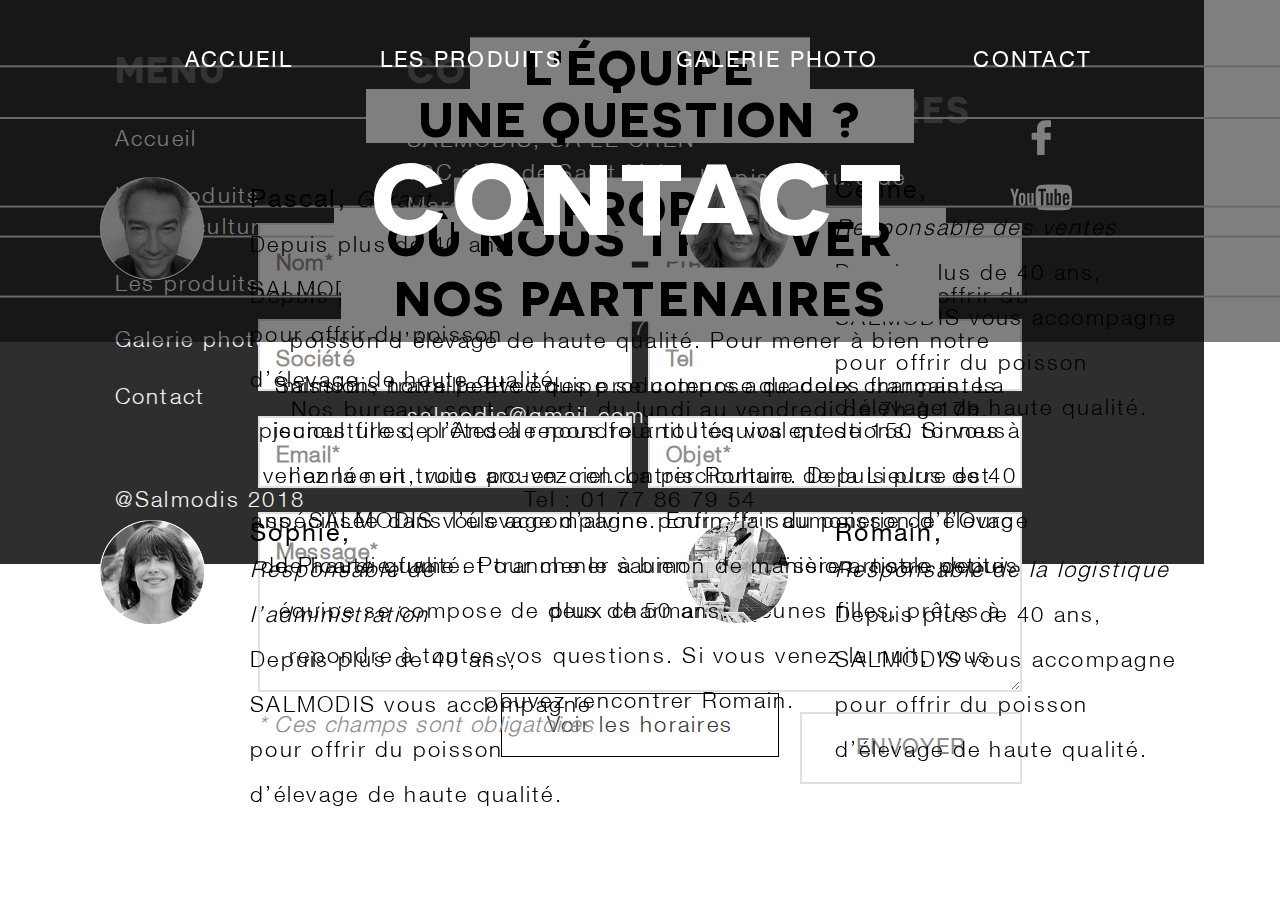
==== commit 37648e6f: "change font size" ====
--- a/contact.html
+++ b/contact.html
@@ -4,11 +4,11 @@
         <meta charset='utf-8'>
         <title>Salmodis</title>
         <meta name='description' content=''/>
-        <meta name='viewport' content='width=device-width'/>
+        <meta name='viewport' content='width=device-width,initial-scale=1'/>
         <meta http-equiv="X-UA-Compatible" content="IE=Edge">
-        <link rel='stylesheet' href='css/grid-system.css'>
-        <link rel='stylesheet' href="css/javascript.fullPage.css">
-        <link rel='stylesheet' href='css/animate.css'>
+        <link rel='stylesheet' href="https://cdnjs.cloudflare.com/ajax/libs/fullPage.js/2.9.6/jquery.fullpage.min.css">
+        <link rel='stylesheet' href='https://maxcdn.bootstrapcdn.com/bootstrap/3.3.7/css/bootstrap.min.css'>
+        <link rel='stylesheet' href='https://cdnjs.cloudflare.com/ajax/libs/animate.css/3.5.2/animate.min.css'>
         <link rel='stylesheet' href='css/style.css'>
         <link rel='stylesheet' href='css/responsive.css'>
         
@@ -61,7 +61,7 @@
 
         <div id="fullpage" class="index">
 
-            <div class="section withAnchor" id="contact_header-section" data-name="Contact" data-anchor="information-contact">
+            <div class="section" id="contact_header-section" data-name="Contact" data-anchor="information-contact">
 
                 <div class="header-img-page">
                     <img class="background" src="img/header_les_produits.jpg" alt="">
@@ -83,7 +83,7 @@
                                     Le Marée Rungis ouvre ses portes du lundi au samedi.</p>
 
                                     <div class="button wow fadeInUp" data-wow-duration="1s" data-wow-delay="0.8s">
-                                        <a href="produits.html#produits-salaison">Voir les horaires</a>
+                                        <a href="https://www.rungisinternational.com/plan-et-horaires/" target="_blank">Voir les horaires</a>
                                     </div>       
                                 </div>                     
                             </div>
@@ -93,7 +93,7 @@
                 
             </div>
 
-            <div class="section withAnchor" id="contact_formulaire-section" data-name="Prendre contact" data-anchor="prendre-contact">        
+            <div class="section" id="contact_formulaire-section" data-name="Prendre contact" data-anchor="prendre-contact">        
                 <div class="content">
                     <div class="title-center in-section wow fadeInUp" data-wow-duration="1s" data-wow-delay="0s">
                         <h4>Une question ?</h4>
@@ -176,7 +176,7 @@
 
 
             <!-- section Ou nous trouver -->
-            <div class="section withAnchor" id="contact_map-section" data-name="Où nous trouver" data-anchor="nous-trouver">
+            <div class="section" id="contact_map-section" data-name="Où nous trouver" data-anchor="nous-trouver">
 
                 <div class="content">  
                     <div class="title-center in-section wow fadeInUp" data-wow-duration="1s" data-wow-delay="0s">
@@ -202,7 +202,7 @@
 
 
             <!-- section A propos -->
-            <div class="section withAnchor" id="contact_a-propos-section" data-name="À-propos" data-anchor="a-propos"> 
+            <div class="section" id="contact_a-propos-section" data-name="À-propos" data-anchor="a-propos"> 
 
                 <div class="content">  
                     <div class="title-center in-section wow fadeInUp" data-wow-duration="1s" data-wow-delay="0s">
@@ -224,7 +224,7 @@
 
 
             <!-- section Equipe -->
-            <div class="section withAnchor" id="contact_notre-equipe-section" data-name="Notre équipe" data-anchor="notre-equipe">
+            <div class="section" id="contact_notre-equipe-section" data-name="Notre équipe" data-anchor="notre-equipe">
                 <div class="content">    
                 <div class="title-center in-section wow fadeInUp" data-wow-duration="1s" data-wow-delay="0s">
                     <h4>L'équipe</h4>
@@ -246,7 +246,7 @@
                                             </div>
                                             <div class="col-md-7 col-sm-12 col-xs-12">
                                                 <div class="row">
-                                                    <h6>Pascal, <span>Gérant</span></h6>
+                                                    <h6>Pascal, <p>Gérant</p></h6>
                                                     <p>Depuis plus de 40 ans, SALMODIS vous accompagne pour offrir du poisson d’élevage de haute qualité.</p>
                                                 </div>
                                             </div>
@@ -264,7 +264,7 @@
                                             </div>
                                             <div class="col-md-7 col-sm-12 col-xs-12">
                                                 <div class="row">
-                                                    <h6>Céline, <span>Responsable des ventes</span></h6>
+                                                    <h6>Céline, <p>Responsable des ventes</p></h6>
                                                     <p>Depuis plus de 40 ans, SALMODIS vous accompagne pour offrir du poisson d’élevage de haute qualité.</p>
                                                 </div>
                                             </div>
@@ -282,7 +282,7 @@
                                             </div>
                                             <div class="col-md-7 col-sm-12 col-xs-12">
                                                 <div class="row">
-                                                    <h6>Sophie, <span>Responsable de l’administration</span></h6>
+                                                    <h6>Sophie, <p>Responsable de l’administration</p></h6>
                                                     <p>Depuis plus de 40 ans, SALMODIS vous accompagne pour offrir du poisson d’élevage de haute qualité.</p>
                                                 </div>
                                             </div>
@@ -300,7 +300,7 @@
                                             </div>
                                             <div class="col-md-7 col-sm-12 col-xs-12">
                                                 <div class="row">
-                                                    <h6>Romain, <span>Responsable de la logistique</span></h6>
+                                                    <h6>Romain, <p>Responsable de la logistique</p></h6>
                                                     <p>Depuis plus de 40 ans, SALMODIS vous accompagne pour offrir du poisson d’élevage de haute qualité.</p>
                                                 </div>
                                             </div>
@@ -318,7 +318,7 @@
 
 
             <!-- section Partenaire -->
-            <div class="section withAnchor" id="contact_partenaires-section" data-name="Partenaires" data-anchor="partenaires"> 
+            <div class="section" id="contact_partenaires-section" data-name="Partenaires" data-anchor="partenaires"> 
 
                 <div class="content">   
                     <div class="title-center in-section wow fadeInUp" data-wow-duration="1s" data-wow-delay="0s">
@@ -337,13 +337,13 @@
             </div>
 
             <!-- section FOOTER -->
-            <div class="section fp-auto-height fp-section" id="footer" data-name="Contact" data-anchor="contact">
+            <div class="section removeAnchor fp-auto-height fp-section" id="footer" data-name="Contact" data-anchor="contact">
                 <div class="container">
                     <div class="row">
                     
                         <div class="col-md-3 col-md-offset-1 col-sm-3 col-sm-offset-1">
                             <div class="row">
-                                <h6>Menu</h6>
+                                <h5>Menu</h5>
                                 <ul>
                                     <li>
                                         <a href="index.html">Accueil</a>
@@ -366,7 +366,7 @@
 
                         <div class="col-md-3 col-sm-3">
                             <div class="row">
-                                <h6>Contact</h6>
+                                <h5>Contact</h5>
                                 <p>SALMODIS, SA LE CREN</p>
                                 <p>70C allée de Saint Malo</p>
                                 <p>Marée 80115</p>
@@ -379,7 +379,7 @@
 
                         <div class="col-md-3 col-sm-3">
                             <div class="row">
-                                <h6>Nos partenaires</h6>
+                                <h5>Nos partenaires</h5>
                                 <ul>
                                     <li>La pisciculture de l’Andelle</li>
                                     <li>La pisciculture de Ménesqueville</li>
--- a/css/style.css
+++ b/css/style.css
@@ -8,15 +8,6 @@
     url('../fonts/HelveticaNeueLT-Roman.svg') format('svg');
 }
 @font-face {
-    font-family: 'HelveticaNeue-Bold';
-    src: url("../fonts/HelveticaNeueLT-Bold.eot");
-    src: url("../fonts/HelveticaNeueLT-Bold.eot?#iefix") format("embedded-opentype"), 
-    url("../fonts/HelveticaNeueLT-Bold.woff") format("woff"), 
-    url("../fonts/HelveticaNeueLT-Bold.woff2") format("woff2"), 
-    url("../fonts/HelveticaNeueLT-Bold.ttf") format("truetype"),
-    url('../fonts/HelveticaNeueLT-Bold.svg') format('svg');
-}
-@font-face {
     font-family: 'HelveticaNeue-Light';
     src: url("../fonts/HelveticaNeueLT-Light.eot");
     src: url("../fonts/HelveticaNeueLT-Light.eot?#iefix") format("embedded-opentype"), 
@@ -32,30 +23,6 @@
     url("../fonts/Novecentosanswide-Bold.ttf") format("truetype"),
     url('../fonts/Novecentosanswide-Bold.otf') format('truetype'),
     url('../fonts/Novecentosanswide-Bold.svg') format('svg');
-}
-@font-face {
-    font-family: 'Novecentosanswide-Book';
-    src: url("../fonts/Novecentosanswide-Book.eot");
-    src: url("../fonts/Novecentosanswide-Book.eot?#iefix") format("embedded-opentype"), 
-    url("../fonts/Novecentosanswide-Book.ttf") format("truetype"),
-    url('../fonts/Novecentosanswide-Book.otf') format('truetype'),
-    url('../fonts/Novecentosanswide-Book.svg') format('svg');
-}
-@font-face {
-    font-family: 'Novecentosanswide-DemiBold';
-    src: url("../fonts/Novecentosanswide-DemiBold.eot");
-    src: url("../fonts/Novecentosanswide-DemiBold.eot?#iefix") format("embedded-opentype"), 
-    url("../fonts/Novecentosanswide-DemiBold.ttf") format("truetype"),
-    url('../fonts/Novecentosanswide-DemiBold.otf') format('truetype'),
-    url('../fonts/Novecentosanswide-DemiBold.svg') format('svg');
-}
-@font-face {
-    font-family: 'Novecentosanswide-Medium';
-    src: url("../fonts/Novecentosanswide-Medium.eot");
-    src: url("../fonts/Novecentosanswide-Medium.eot?#iefix") format("embedded-opentype"), 
-    url("../fonts/Novecentosanswide-Medium.ttf") format("truetype"),
-    url('../fonts/Novecentosanswide-Medium.otf') format('truetype'),
-    url('../fonts/Novecentosanswide-Medium.svg') format('svg');
 }
 @font-face {
     font-family: 'Parisienne-Regular';
@@ -73,7 +40,8 @@
 html {
     padding: 0;
     margin: 0;
-    font-family: 'Helvetica';
+    font-family: 'HelveticaNeue-Light';
+    color: #000000;
     font-size: 2.45vh;
     overflow: hidden!important;
     padding-right: 8.4vh !important;
@@ -83,6 +51,7 @@
     height: 100%;
     padding: 0;
     margin: 0;
+    font-size: 2.45vh;
 }
 h1,h2,h3,h4,h5,h6{
     margin: 0;
@@ -90,27 +59,29 @@
 }
 h1 {
     font-family: 'Novecentosanswide-Bold';
-    font-size: 21vh;
+    font-size: 11vh;
     color: #fff;
     letter-spacing:0.7vh;
 }
+h1.big {
+    font-size: 21vh;
+}
 h2 {
-    font-family: 'Novecentosanswide-Medium';
-    font-size: 5.76vh;
+    font-family: 'Novecentosanswide-Bold';
+    font-size: 9vh;
     color: #fff;
     letter-spacing: 0.3vh;
 }
 h3{
     text-align: center;
-    color: #333333;
-    font-size: 10.16vh;
+    color: #000000;
+    font-size: 7.12vh;
     font-family: 'Novecentosanswide-Bold';
     letter-spacing: 0.3vh;
 }
 h4 {
-    font-size: 7.12vh;
-    color: #333333;
-    text-transform: uppercase;
+    font-size: 5.5vh;
+    color: #000000;
     font-family: 'Novecentosanswide-Bold';
     text-align: center;
     letter-spacing: 0.25vh;
@@ -118,14 +89,14 @@
 h5 {
     font-size: 4vh;
     font-family: 'Novecentosanswide-Bold';
-    color: #333333;
+    color: #000000;
     letter-spacing: 0.25vh;
 }
 h6 {
-    font-size: 2.88vh;
+    font-size: 2.8vh;
     font-family: 'Novecentosanswide-Bold';
-    color: #333333;
-    letter-spacing: 1.5px;
+    color: #000000;
+    letter-spacing: 0.25vh;
 }
 p {
     font-family: 'HelveticaNeue-Light';
@@ -136,13 +107,33 @@
     letter-spacing: 0.25vh;
     line-height: 5vh;
 }
+p.small {
+    font-size: 2.2vh;
+}
+p.little-small {
+    font-size: 2vh;
+}
+p.extra-small {
+    font-size: 1.8vh;
+}
+.font-parisienne {
+    text-align: center;
+    color: #000000;
+    font-family: 'Parisienne-Regular';
+    font-weight: 100;
+    letter-spacing: -0.01vh;
+    line-height: 1;
+}
 ul,li {
     list-style: none;
     padding: 0;
     margin: 0;
     letter-spacing: 0.25vh;
 }
-a, a:hover{
+a, 
+a:hover,
+a:focus,
+a:visited{
     text-decoration:inherit;
     color: inherit;
     letter-spacing: 0.25vh;
@@ -166,8 +157,7 @@
 .button {
     display: inline-block;
     font-family: 'HelveticaNeue-Light';
-    border: 1px solid #000;
-    font-size: 2.7vh;
+    border: 0.17vh solid #000000;
     margin-top: 3.5em;
     background-color: #fff;
     transition: all 0.4s ease;
@@ -178,7 +168,7 @@
 }
 .button:before {
     content: "";
-    background-color: #000;
+    background-color: #000000;
     width: 0%;
     position: absolute;
     left: 0;
@@ -250,7 +240,7 @@
     -ms-transition: all 0.4s;
     -moz-transition: all 0.4s;
     -webkit-transition: all 0.4s;
-    padding-top: 20px;
+    padding-top: 3.4vh;
 }
 .color1 {
     color: #23b2c2;
@@ -274,13 +264,6 @@
     height: 100vh;
     object-fit: cover;
 }
-.navbar.sticky {
-    position: fixed;
-    background-color: rgba(0,0,0,0.7);
-    height: 43px;
-    padding-top: 0px;
-    box-shadow: 0 0px 5px #999;
-}
 .navbar .navbar-icon {
     display: table;
     margin: auto;
@@ -311,18 +294,18 @@
 }
 @keyframes moveTheWave {
   0% { transform: translate3d(0, 0, 0);}
-  100% { transform: translate3d(-60px, 0, 0); }
+  100% { transform: translate3d(-10.2vh, 0, 0); }
 }
 .navbar .navbar-icon object {
     height: 100%;
-    padding: 5px;
+    padding: 0.85vh;
 }
 .navbar .navbar-icon svg {
     margin: 0 auto;
     overflow: hidden;
     display: block;
     position: relative;
-    line-height: 60px;
+    line-height: 10.2vh;
     height: 100%;
     cursor: pointer;
     z-index: 99;
@@ -340,11 +323,10 @@
     font-family: 'HelveticaNeue';
     text-align: center;
     width: auto;
-    font-size: 2.4vh;
 }
 .navbar ul li.active a {
-    border-bottom: 1px solid #fff;
-    padding-bottom: 4px;
+    border-bottom: 0.17vh solid #fff;
+    padding-bottom: 0.7vh;
 }
 .menu-responsive {
     display: none;
@@ -365,8 +347,8 @@
     left: 0;
 }
 .menu-responsive img {
-    width: 17px;
-    height: 17px;
+    width: 2.9vh;
+    height: 2.9vh;
     position: absolute;
     margin-left: 2em;
     margin-top: 2em;
@@ -380,7 +362,7 @@
     display: inline-block;
     height: auto;
     text-align: left;
-    margin-bottom: 25px;
+    margin-bottom: 4vh;
 }
 #fp-nav.right {
     right: 0;
@@ -407,13 +389,13 @@
 }
 #fp-nav ul li .fp-tooltip {
     font-family: 'HelveticaNeue';
+    font-size: inherit;
     opacity: 1;
     width: 100%;
-    color: #000;
+    color: #000000;
     background-color: #fff;
     padding: 1.2vh 8.5vh 1.2vh 1.7vh;
     line-height: 1.3;
-    font-size: 2.2vh;
     position: relative;
     height: 100%;
     display: table;
@@ -429,7 +411,7 @@
     content:"";
     height: 1.6vh;
     width: 1.6vh;
-    background-color: #252525;
+    background-color: #000000;
     position: absolute;
     right: 2.7vh;
     border-radius: 50%;
@@ -454,7 +436,7 @@
 #fp-nav ul li, 
 .fp-slidesNav ul li {
     width: 100%;
-    height: 4.2vh;
+    height: 4vh;
     padding: 0px 0px;
     margin: 0 auto;
     display: inline-block;
@@ -499,10 +481,15 @@
     cursor: pointer;
 }
 #fp-nav .fp-nav__social li:hover .fp-tooltip {
-    right: 5px;
+    right: 0.85vh;
 }
 #fp-nav .fp-nav__social ul li .fp-tooltip {
     margin-top: -0.015vh;
+}
+#fp-nav .fp-nav__social ul li .fp-tooltip p {
+    font-size: 2vh;
+    font-family: inherit;
+    line-height: 1.3;
 }
 #fp-nav .fp-nav__social ul li .fp-tooltip.right:before {
     height: 2.7vh;
@@ -524,9 +511,6 @@
 #fp-nav .fp-nav__social ul li .fp-tooltip.right.mail:before {
     background: url(../img/mail-hover.svg);
     background-repeat: no-repeat;
-}
-#fp-nav .fp-nav__social ul li .fp-tooltip.right.placement {
-    font-size: 2vh;
 }
 #fp-nav .fp-nav__social ul li .fp-tooltip.right.placement:before {
     background: url(../img/placement-hover.svg);
@@ -567,6 +551,15 @@
 .title-center.title-margin-light {
     margin-top: 5%;
 }
+.title-center h3 {
+    display: table;
+    text-align: center;
+    margin: auto;
+    background-color: #fff;
+    z-index: 1;
+    position: relative;
+    padding: 0vh 5.9vh;
+}
 .title-center h4 {
     z-index: 1;
     position: absolute;
@@ -576,22 +569,11 @@
     margin: auto;
     left: 50%;
     transform: translate(-50%, -50%);
-    padding: 0px 35px;
-    font-size: 5.6vh;
-}
-.title-center h4 span {
-    text-align: center;
-    color: #2d2d2d;
-    font-size: 7.5vh;
-    font-family: 'Parisienne-Regular';
-    font-weight: 100;
-    letter-spacing: -0.01vh;
-    line-height: 1;
-    text-transform: initial;
+    padding: 0vh 5.9vh;
 }
 .title-center:before {
     content:"";
-    height: 1px;
+    height:0.17vh;
     width: 100%;
     background-color: #d0d0cf;
     position: absolute;
@@ -606,11 +588,12 @@
     position: relative;
     left: auto;
     transform: inherit;
-    padding: 0px 35px;
+    padding: 0vh 5.9vh;
+    text-transform: uppercase;
 }
 .title-center.in-section:before{
     content: "";
-    height: 1px;
+    height: 0.17vh;
     width: 1000%;
     background-color: #d0d0cf;
     position: absolute;
@@ -653,19 +636,16 @@
 }
 .header-img-page .header-title {
     position: absolute;
-    top: 55%;
+    top: 60%;
     left: 0;
     right: 0;
-    transform: translateY(-55%);
-    -ms-transform: translateY(-55%);
-    -moz-transform: translateY(-55%);
-    -webkit-transform: translateY(-55%);
+    transform: translateY(-60%);
+    -ms-transform: translateY(-60%);
+    -moz-transform: translateY(-60%);
+    -webkit-transform: translateY(-60%);
     z-index: 4;
     margin: auto;
     text-align: center;
-}
-.header-img-page .header-title h1 {
-    font-size: 13vh
 }
 .content-header-img-page {
     position: absolute;
@@ -735,27 +715,16 @@
 #homepage_header-section .header-title h1 {
     line-height: 1;
 }
+#homepage_header-section .header-title h3:first-child{
+    line-height: 1.2;
+}
 #homepage_header-section .header-title h3 {
-    font-family: 'Parisienne-Regular';
-    font-size: 7.45vh;
     color: #fff;
-    font-weight: 100;
     line-height: 2;
-    letter-spacing: -0.01vh;
-}
-#homepage_header-section .header-title h2 {
-    font-family: 'Parisienne-Regular';
-    font-size: 7.45vh;
-    color: #fff;
-    font-weight: 100;
-    line-height: 1.2;
-    letter-spacing: -0.01vh;
-}
-#homepage_header-section .header-title h2 span {
+}
+#homepage_header-section .header-title h3 span {
     font-family: 'HelveticaNeue-Light';
-    font-weight: 300;
     line-height: 1;
-    font-size: 6.8vh;
 }
 #homepage_header-section .header-caption {
     position: absolute;
@@ -768,16 +737,11 @@
     height: 7em;
     z-index: 4;
 }
-#homepage_header-section .header-caption [class*="col-"],
-#homepage_header-section .header-caption .row  {
-    height: 100%;
-    display: block;
-}
 #homepage_header-section .header-caption .caption-logo img{
     width: 70%;
 }
 #homepage_header-section .header-caption .caption-txt {
-    border-left: 1px solid #fff;
+    border-left: 0.17vh solid #fff;
     padding-left: 10%;
     height: 100%;
 }
@@ -788,7 +752,7 @@
     display: block;
     width: 100%;
     height: 100%;
-    padding-top: 10px;
+    padding-top: 1.7vh;
 }
 #homepage_header-section .header-caption .caption-icon img{
     width: 7.6vh;
@@ -837,40 +801,22 @@
 #homepage_entreprise-section .card img {
     width: 24.5vh;
 }
-#homepage_entreprise-section .card h4 {
+#homepage_entreprise-section .card h6 {
+    margin-top: 1.7vh;
     font-family: 'HelveticaNeue';
-    font-size: 2.7vh;
-    color: #000;
-    margin-top: 10px;
 }
 #homepage_entreprise-section .card p {
-    font-family: 'HelveticaNeue-Light';
     font-style: italic;
     padding: 0;
     margin: 0;
-    font-size: 2.3vh;
-    margin-top: 2px;
+    margin-top: 0.3vh;
 }
 
 /* 
 * --------------------------------------- */
-#homepage_produits-section h3{
-    text-align: center;
-    color: #2d2d2d;
-    font-size: 10vh;
-    font-family: 'Parisienne-Regular';
-    font-weight: 100;
-    letter-spacing: -0.01vh;
-    line-height: 1;
-}
-#homepage_produits-section h4{
-    font-family: 'Novecentosanswide-Bold';
-    font-size: 10.2vh;
-    line-height: 1;
-}
 #homepage_produits-section p{
     text-align: center;
-    padding: 0px 15%;
+    padding: 0% 15%;
     margin-top: 2em;
     margin-bottom: 0.5em;
 }
@@ -942,13 +888,13 @@
     padding-right: 0;
 }
 #homepage_produits-section ul li a {
-    padding-bottom: 5px;
+    padding-bottom: 0.85%;
     position: relative;
 }
 #homepage_produits-section ul li a:after {
     content: "";
     width: 0%;
-    height: 2px;
+    height: 0.3vh;
     position: absolute;
     bottom: 0;
     left: 0;
@@ -958,10 +904,10 @@
     -webkit-transition: all 0.3s ease;
 }
 #homepage_produits-section ul.color1 li a:after{
-    border-bottom: 2px solid #23b2c2;
+    border-bottom: 0.33vh solid #23b2c2;
 }
 #homepage_produits-section ul.color2 li a:after{
-    border-bottom: 2px solid #fdac57;
+    border-bottom: 0.33vh solid #fdac57;
 }
 #homepage_produits-section ul li a:hover:after {
     content:"";
@@ -972,7 +918,7 @@
 * --------------------------------------- */
 #homepage_commentaires-section .commentaires-content p{
     position: relative;
-    padding: 0px 5vh;
+    padding: 0% 5vh;
     color: #6e6c6c;
     font-style: italic;
 }
@@ -996,14 +942,12 @@
 }
 #homepage_commentaires-section .commentaires-content h6{
     position: relative;
-    padding: 0px 5vh;
-    color: #6e6c6c;
+    padding: 0% 5vh;
     line-height: 2;
-    
+    font-style: italic;
 }
 #homepage_commentaires-section .commentaires-content .commentaires-name {
-    color:#000;
-    font-size: 2.7vh;
+    color:#000000;
     margin-top: 5vh;
     font-family: 'HelveticaNeue';
 }
@@ -1023,7 +967,7 @@
     background-repeat: no-repeat;
     display: block;
     float: left;
-    margin: 0px 0.85vh;
+    margin: 0% 0.85vh;
     margin-top: 3.3vh;
 }
 
@@ -1042,8 +986,9 @@
     position: relative;
     display: block;
 }
-#homepage_galerie-photo-section .galerie-txt h3{
+#homepage_galerie-photo-section .galerie-txt h2{
     margin-bottom:0.3em;
+    color: #000000;
 }
 #homepage_galerie-photo-section .galerie-slideshow {
     height: 30.5vh;
@@ -1083,7 +1028,7 @@
     margin-right: 2vh;
     margin-left: 2vh;
 }
-#produits_header-section .ancre-to-fiche-produit a:hover h3 {
+#produits_header-section .ancre-to-fiche-produit a:hover h4 {
     transform: scale(1.08)
 }
 #produits_header-section .ancre-to-fiche-produit img {
@@ -1099,9 +1044,7 @@
     -moz-transform: translateY(-50%);
     -webkit-transform: translateY(-50%);
 }
-#produits_header-section .ancre-to-fiche-produit__titre h3 {
-    font-family: 'Novecentosanswide-Bold';
-    font-size: 5vh;
+#produits_header-section .ancre-to-fiche-produit__titre h4 {
     text-align: center;
     color: #fff;
     line-height: 1;
@@ -1110,14 +1053,11 @@
     -moz-transition: all 0.3s;
     -webkit-transition: all 0.3s;
 }
-#produits_header-section .ancre-to-fiche-produit__titre h3 span {
-    font-family: 'Parisienne-Regular';
-    font-weight: 100;
-    letter-spacing: -0.01vh;
-    font-size: 5.5vh;
+#produits_header-section .ancre-to-fiche-produit__titre h4 span {
+    color: #fff;
 }
 #produits_fiches-produits-section .produits_fiches-produits__block {
-    padding: 0px 5vh;
+    padding: 0% 5vh;
 }
 #produits_fiches-produits-section .produits_fiches-produits__img {
     height: 22vh;
@@ -1135,11 +1075,10 @@
     -moz-transform: translateY(-50%);
     -webkit-transform: translateY(-50%);
 }
-#produits_fiches-produits-section h5 {
+#produits_fiches-produits-section h6 {
     text-align: left;
     text-transform: uppercase;
     padding: 2.5vh 0 1.8vh 0;
-    font-size: 3vh;
 }
 #produits_fiches-produits-section p {
     text-align: left;
@@ -1162,15 +1101,14 @@
     overflow: hidden;
 }
 #contact_formulaire-section form .champs {
-    margin: 8px 5px;
+    margin: 1.35vh 0.85vh;
 }
 #contact_formulaire-section form .champs label {
     position: absolute;
     top: 4vh;
     font-family: 'HelveticaNeue-Light';
     color: #8f8c8c;
-    font-size: 2.4vh;
-    padding: 0px 2vh;
+    padding: 0% 2vh;
     letter-spacing: 0.15vh;
     transition: all 0.3s;
     -ms-transition: all 0.3s;
@@ -1179,17 +1117,16 @@
 }
 #contact_formulaire-section form .champs label.active {
     top: 1.9vh;
-    font-size: 1.8vh;
     letter-spacing: 0vh;
     opacity: 0.7;
+    font-size: 0.75em;
 }
 #contact_formulaire-section form .champs input {
     height: 8vh;
-    border: 2px solid #e0e0df;
+    border: 0.33vh solid #e0e0df;
     width: 100%;
     padding: 2vh 1.5vh 1.1vh 1.5vh;
     font-family: 'HelveticaNeue-Light';
-    font-size: 2.45vh;
     letter-spacing: 0.15vh;
 }
 #contact_formulaire-section form .champs input[type=submit] {
@@ -1201,7 +1138,6 @@
     cursor: pointer;
     font-family: 'HelveticaNeue';
     color: #8f8c8c;
-    font-size: 2.2vh;
 }
 #contact_formulaire-section form .champs input:focus,
 #contact_formulaire-section form .champs textarea:focus {
@@ -1212,18 +1148,16 @@
     text-align: left;
     float: left;
     color: #8f8c8c;
-    font-size: 2.15vh;
     line-height: 1.1;
     letter-spacing: 0.15vh;
     font-style: italic;
 }
 #contact_formulaire-section form .champs textarea {
     height: 20vh;
-    border: 2px solid #e0e0df;
+    border: 0.33vh solid #e0e0df;
     width: 100%;
     padding: 3vh 1.5vh;
     font-family: 'HelveticaNeue-Light';
-    font-size: 2.45vh;
     letter-spacing: 0.15vh;
 }
 
@@ -1239,9 +1173,7 @@
     width: 100%;
     height: 100%;
 }
-#contact_notre-equipe-section {
-
-}
+
 #contact_notre-equipe-section .card{
     display: block;
     height: 100%;
@@ -1257,13 +1189,10 @@
 #contact_notre-equipe-section .card h6 {
     text-align: left;
     font-family: 'HelveticaNeue';
-    font-size: 2.8vh;
-    margin-bottom: 2vh;
-}
-#contact_notre-equipe-section .card h6 span {
-    font-family: 'HelveticaNeue-Light';
+}
+#contact_notre-equipe-section .card h6 p {
     font-style: italic;
-    font-size: 2.5vh;
+    display: inline-block;
 }
 #contact_notre-equipe-section .card p {
     text-align: left;
@@ -1278,16 +1207,13 @@
     padding-top: 4%;
     padding-bottom: 4%;
 }
-#footer h6 {
-    font-family: 'Novecentosanswide-Bold';
+#footer h5 {
     color: #666666;
-    font-size: 4.2vh;
     text-transform: uppercase;
     margin-bottom: 3.9vh;
 }
 #footer ul li{
     font-family: 'HelveticaNeue-Light';
-    font-size: 2.4vh;
     color: #f5f5f5;
     padding-bottom: 2.8vh;
 }
@@ -1296,10 +1222,10 @@
 }
 #footer ul li a:after{
     content: "";
-    border-bottom: 1px solid #fff;
+    border-bottom: 0.17vh solid #fff;
     width: 0%;
     position: absolute;
-    bottom: -4px;
+    bottom: -0.7vh;
     left: 0;
     transition: all 0.3s;
 }
@@ -1307,13 +1233,11 @@
     width: 100%;
 }
 #footer p {
-    font-family: 'HelveticaNeue-Light';
-    font-size: 2.4vh;
     color: #f5f5f5;
     line-height: 1.5;
 }
 #footer p.num {
-    padding-bottom: 0px;
+    padding-bottom: 0%;
     padding-top: 2.5vh;
 }
 #footer p.mail {
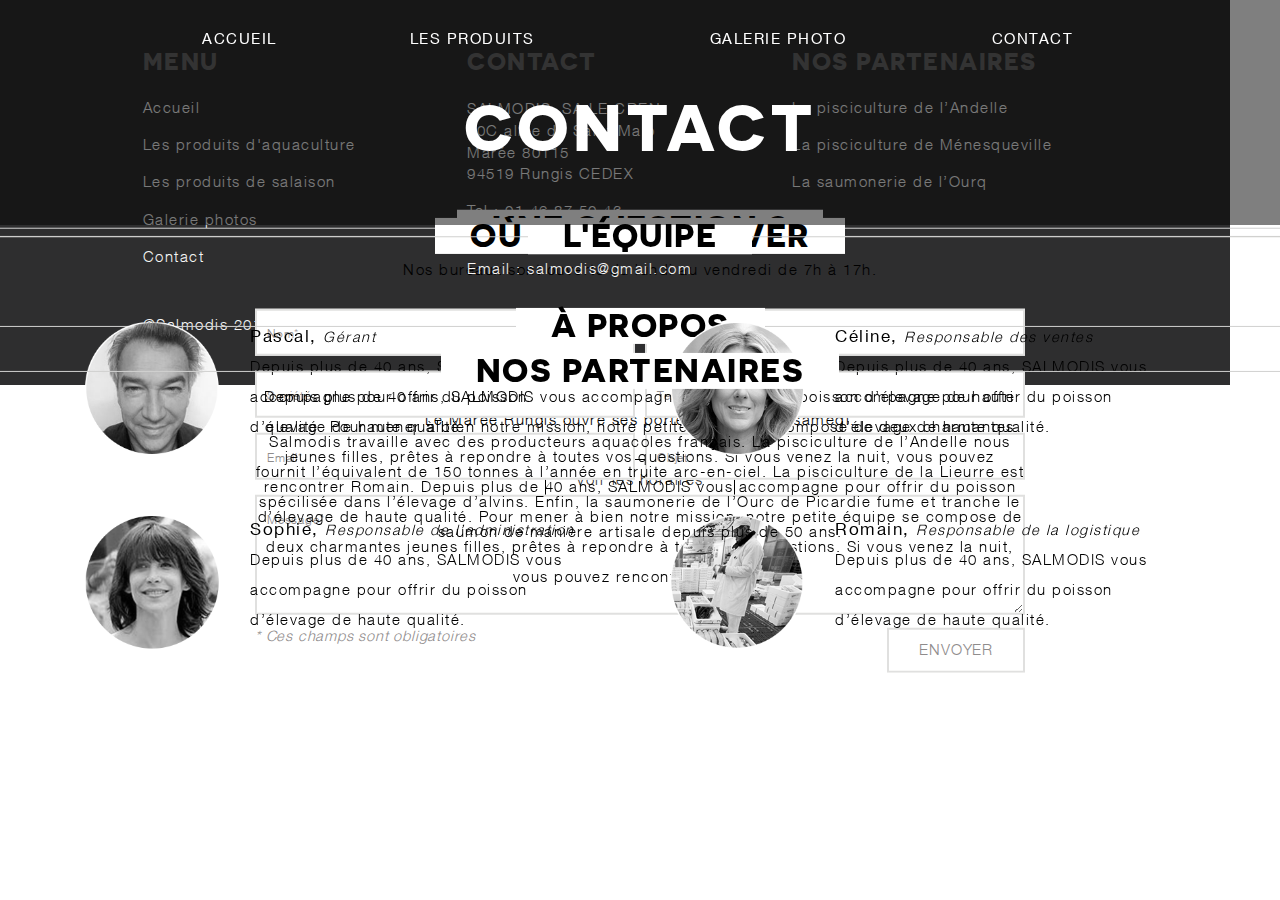
==== commit 34c65f5b: "responsive" ====
--- a/contact.html
+++ b/contact.html
@@ -23,11 +23,11 @@
         <div class="navbar wow fadeInDown" data-wow-duration="1s">        
             <div class="container">
                 <div class="row">
-                    <div class="menu-responsive">
+                    <div class="menu-responsive visible-xs">
                         <img src="img/cancel.png" alt="">
                     </div>
 
-                    <div class="col-md-1 col-sm-1 col-md-1 col-xs-2">
+                    <div class="col-md-1 col-md-offset-0 col-sm-1 col-sm-offset-0 col-xs-10 col-xs-offset-1">
                         <div class="row">
                             <div class="navbar-icon">
                                 <a href="index.html">
@@ -37,7 +37,7 @@
                         </div>
                     </div>
 
-                    <div class="col-md-10 col-sm-10 xs-hidden"> 
+                    <div class="col-md-10 col-sm-10 hidden-xs"> 
                         <div class="row">
                             <ul class="menu">
                                 <li>
@@ -59,6 +59,7 @@
             </div>
         </div>
 
+
         <div id="fullpage" class="index">
 
             <div class="section" id="contact_header-section" data-name="Contact" data-anchor="information-contact">
@@ -340,86 +341,62 @@
             <div class="section removeAnchor fp-auto-height fp-section" id="footer" data-name="Contact" data-anchor="contact">
                 <div class="container">
                     <div class="row">
-                    
-                        <div class="col-md-3 col-md-offset-1 col-sm-3 col-sm-offset-1">
-                            <div class="row">
-                                <h5>Menu</h5>
-                                <ul>
-                                    <li>
-                                        <a href="index.html">Accueil</a>
-                                    </li>                                    
-                                    <li>
-                                        <a href="produits.html#produits-aquaculture-maritime">Les produits d'aquaculture</a>
-                                    </li>
-                                    <li>
-                                        <a href="produits.html#produits.html#produits-salaison">Les produits de salaison</a>
-                                    </li>                                      
-                                    <li>
-                                        <a href="galerie-photo.html">Galerie photos</a>
-                                    </li>
-                                    <li>
-                                        <a href="contact.html">Contact</a>
-                                    </li>
-                                </ul>
-                            </div>
-                        </div>
-
-                        <div class="col-md-3 col-sm-3">
-                            <div class="row">
-                                <h5>Contact</h5>
-                                <p>SALMODIS, SA LE CREN</p>
-                                <p>70C allée de Saint Malo</p>
-                                <p>Marée 80115</p>
-                                <p>94519 Rungis CEDEX</p>
-                                <p class="num">Tel : 01 46 87 50 43</p>
-                                <p>Fax : 01 46 87 83 87</p>
-                                <p class="mail">Email : <a href="mailto:salmodis@gmail.com">salmodis@gmail.com</a></p>
-                            </div>
-                        </div>
-
-                        <div class="col-md-3 col-sm-3">
-                            <div class="row">
-                                <h5>Nos partenaires</h5>
-                                <ul>
-                                    <li>La pisciculture de l’Andelle</li>
-                                    <li>La pisciculture de Ménesqueville</li>
-                                    <li>La saumonerie de l’Ourq</li>
-                                </ul>
-                            </div>
-                        </div>
-
-                        <div class="col-md-1 col-sm-1 xs-hidden">
-                            <div class="row">
-                                <ul class="social-share">
-                                    <li>
-                                        <a href="#">
-                                            <img src="img/placement.svg" alt="">
-                                        </a>
-                                    </li>
-                                    <li>
-                                        <a href="#">
-                                            <img src="img/facebook.svg" alt="">
-                                        </a>
-                                    </li> 
-                                    <li>
-                                        <a href="#">
-                                            <img src="img/youtube.svg" alt="">
-                                        </a>
-                                    </li>                                                               
-                                </ul>
-                            </div>
-                        </div>
                         <div class="col-md-10 col-md-offset-1 col-sm-10 col-sm-offset-1 col-xs-10 col-xs-offset-1">
                             <div class="row">
-                                <div class="mention-legale">
-                                    <p>@Salmodis 2018</p>
-                                </div>
+                                <div class="col-md-4 col-sm-4 col-xs-12">
+                                    <h5>Menu</h5>
+                                    <ul>
+                                        <li>
+                                            <a href="index.html">Accueil</a>
+                                        </li>                                    
+                                        <li>
+                                            <a href="produits.html#produits-aquaculture-maritime">Les produits d'aquaculture</a>
+                                        </li>
+                                        <li>
+                                            <a href="produits.html#produits.html#produits-salaison">Les produits de salaison</a>
+                                        </li>                                       
+                                        <li>
+                                            <a href="galerie-photo.html">Galerie photos</a>
+                                        </li>
+                                        <li>
+                                            <a href="contact.html">Contact</a>
+                                        </li>
+                                    </ul>
+                                </div>
+
+                                <div class="col-md-4 col-sm-4 col-xs-12">
+                                    <h5>Contact</h5>
+                                    <p>SALMODIS, SA LE CREN</p>
+                                    <p>70C allée de Saint Malo</p>
+                                    <p>Marée 80115</p>
+                                    <p>94519 Rungis CEDEX</p>
+                                    <p class="num">Tel : 01 46 87 50 43</p>
+                                    <p>Fax : 01 46 87 83 87</p>
+                                    <p class="mail">Email : <a href="mailto:salmodis@gmail.com">salmodis@gmail.com</a></p>
+                                </div>
+
+                                <div class="col-md-4 col-sm-4 col-xs-12">
+                                    <h5>Nos partenaires</h5>
+                                    <ul>
+                                        <li>La pisciculture de l’Andelle</li>
+                                        <li>La pisciculture de Ménesqueville</li>
+                                        <li>La saumonerie de l’Ourq</li>
+                                    </ul>
+                                </div>
+
+                                <div class="col-md-12 col-md-offset-0 col-sm-12 col-sm-offset-0 col-xs-12 col-xs-offset-0">
+                                    <div class="mention-legale">
+                                        <p>@Salmodis 2018</p>
+                                    </div>
+                                </div>
+
                             </div>
                         </div>
                         
                     </div>
                 </div>
             </div>
+
         </div>
         
 
--- a/css/style.css
+++ b/css/style.css
@@ -1,8 +1,7 @@
 @font-face {
     font-family: 'HelveticaNeue';
     src: url("../fonts/HelveticaNeueLT-Roman.eot");
-    src: url("../fonts/HelveticaNeueLT-Roman.eot?#iefix") format("embedded-opentype"), 
-    url("../fonts/HelveticaNeueLT-Roman.woff") format("woff"), 
+    src: url("../fonts/HelveticaNeueLT-Roman.woff") format("woff"), 
     url("../fonts/HelveticaNeueLT-Roman.woff2") format("woff2"), 
     url("../fonts/HelveticaNeueLT-Roman.ttf") format("truetype"),
     url('../fonts/HelveticaNeueLT-Roman.svg') format('svg');
@@ -10,8 +9,7 @@
 @font-face {
     font-family: 'HelveticaNeue-Light';
     src: url("../fonts/HelveticaNeueLT-Light.eot");
-    src: url("../fonts/HelveticaNeueLT-Light.eot?#iefix") format("embedded-opentype"), 
-    url("../fonts/HelveticaNeueLT-Light.woff") format("woff"), 
+    src: url("../fonts/HelveticaNeueLT-Light.woff") format("woff"), 
     url("../fonts/HelveticaNeueLT-Light.woff2") format("woff2"), 
     url("../fonts/HelveticaNeueLT-Light.ttf") format("truetype"),
     url('../fonts/HelveticaNeueLT-Light.svg') format('svg');
@@ -19,20 +17,16 @@
 @font-face {
     font-family: 'Novecentosanswide-Bold';
     src: url("../fonts/Novecentosanswide-Bold.eot");
-    src: url("../fonts/Novecentosanswide-Bold.eot?#iefix") format("embedded-opentype"), 
-    url("../fonts/Novecentosanswide-Bold.ttf") format("truetype"),
-    url('../fonts/Novecentosanswide-Bold.otf') format('truetype'),
+    src: url('../fonts/Novecentosanswide-Bold.woff') format('woff'),
+    url('../fonts/Novecentosanswide-Bold.woff2') format('woff2'),
     url('../fonts/Novecentosanswide-Bold.svg') format('svg');
 }
 @font-face {
     font-family: 'Parisienne-Regular';
-    font-weight:100;
     src: url("../fonts/Parisienne-Regular.eot");
-    src: url("../fonts/Parisienne-Regular?.eot#iefix") format("embedded-opentype"), 
-    url("../fonts/Parisienne-Regular.ttf") format("truetype"),
+    src: url("../fonts/Parisienne-Regular.ttf") format("truetype"),
     url('../fonts/Parisienne-Regular.woff') format('woff'),
     url('../fonts/Parisienne-Regular.woff2') format('woff2');
-    letter-spacing: -0.01vh;
 }
 *, ::after, ::before {
     box-sizing: border-box;
@@ -42,16 +36,16 @@
     margin: 0;
     font-family: 'HelveticaNeue-Light';
     color: #000000;
-    font-size: 2.45vh;
+    font-size: 62.5%;
     overflow: hidden!important;
-    padding-right: 8.4vh !important;
+    padding-right: 50px !important;
 }
 body {
     width: 100%;
     height: 100%;
     padding: 0;
     margin: 0;
-    font-size: 2.45vh;
+    font-size: 1.45rem
 }
 h1,h2,h3,h4,h5,h6{
     margin: 0;
@@ -59,76 +53,77 @@
 }
 h1 {
     font-family: 'Novecentosanswide-Bold';
-    font-size: 11vh;
+    font-size: 6.5rem;
     color: #fff;
-    letter-spacing:0.7vh;
+    letter-spacing:4px;
 }
 h1.big {
-    font-size: 21vh;
+    font-size: 12.4rem;
 }
 h2 {
     font-family: 'Novecentosanswide-Bold';
-    font-size: 9vh;
+    font-size: 5.3rem;
     color: #fff;
-    letter-spacing: 0.3vh;
+    letter-spacing: 1.7px;
 }
 h3{
     text-align: center;
     color: #000000;
-    font-size: 7.12vh;
+    font-size: 4.2rem;
     font-family: 'Novecentosanswide-Bold';
-    letter-spacing: 0.3vh;
+    letter-spacing: 1.7px;
 }
 h4 {
-    font-size: 5.5vh;
+    font-size: 3.25rem;
     color: #000000;
     font-family: 'Novecentosanswide-Bold';
     text-align: center;
-    letter-spacing: 0.25vh;
+    letter-spacing: 1.5px;
 }
 h5 {
-    font-size: 4vh;
+    font-size: 2.35rem;
     font-family: 'Novecentosanswide-Bold';
     color: #000000;
-    letter-spacing: 0.25vh;
+    letter-spacing: 1.5px;
 }
 h6 {
-    font-size: 2.8vh;
+    font-size: 1.65rem;
     font-family: 'Novecentosanswide-Bold';
     color: #000000;
-    letter-spacing: 0.25vh;
+    letter-spacing: 1.5px;
 }
 p {
     font-family: 'HelveticaNeue-Light';
     margin: 0;
     padding: 0;
     color: #000000;
-    font-size: 2.45vh;
-    letter-spacing: 0.25vh;
-    line-height: 5vh;
+    font-size: 1.45rem;
+    letter-spacing: 1.5px;
+    line-height: 30px;
 }
 p.small {
-    font-size: 2.2vh;
-}
-p.little-small {
-    font-size: 2vh;
+    font-size: 1.3rem;
+}
+p.little-small,
+label {
+    font-size: 1.2rem;
 }
 p.extra-small {
-    font-size: 1.8vh;
+    font-size: 1.05rem;
 }
 .font-parisienne {
     text-align: center;
     color: #000000;
     font-family: 'Parisienne-Regular';
     font-weight: 100;
-    letter-spacing: -0.01vh;
+    letter-spacing: -0.05px;
     line-height: 1;
 }
 ul,li {
     list-style: none;
     padding: 0;
     margin: 0;
-    letter-spacing: 0.25vh;
+    letter-spacing: 1.5px;
 }
 a, 
 a:hover,
@@ -136,7 +131,7 @@
 a:visited{
     text-decoration:inherit;
     color: inherit;
-    letter-spacing: 0.25vh;
+    letter-spacing: 1.5px;
 }
 a img {
     border: none;
@@ -149,6 +144,9 @@
     height: 100%;
     overflow: hidden;
 }
+[class*="col-"].float-right{
+    float: right;
+}
 .row {
     height: 100%;
     display: block;
@@ -157,8 +155,8 @@
 .button {
     display: inline-block;
     font-family: 'HelveticaNeue-Light';
-    border: 0.17vh solid #000000;
-    margin-top: 3.5em;
+    border: 1px solid #000000;
+    margin-top: 3em;
     background-color: #fff;
     transition: all 0.4s ease;
     -ms-transition: all 0.4s ease;
@@ -181,7 +179,7 @@
     -webkit-transition: all 0.4s ease;
 }
 .button a {
-    padding: 1.7vh 5vh;
+    padding: 10px 30px;
     display: block;
     position: relative;
     z-index: 1;
@@ -232,7 +230,7 @@
 .navbar {
     width: 100%;
     position: absolute;
-    height: 10.1vh;
+    height: 60px;
     display: block;
     z-index: 10;
     overflow: hidden;
@@ -240,7 +238,7 @@
     -ms-transition: all 0.4s;
     -moz-transition: all 0.4s;
     -webkit-transition: all 0.4s;
-    padding-top: 3.4vh;
+    padding-top: 20px;
 }
 .color1 {
     color: #23b2c2;
@@ -269,19 +267,19 @@
     margin: auto;
     text-align: center;
     position: relative;
-    width: 5.9vh;
+    width: 35px;
     height: 100%;
 }
 .navbar .navbar-icon a {
-    width: 5.9vh;
-    height: 5.9vh;
+    width: 35px;
+    height: 35px;
     display: table-cell;
     position: relative;
     overflow: hidden;
     vertical-align: middle;
 }
 .navbar .navbar-icon a img {
-    height: 5.6vh;
+    height: 33px;
     position: absolute;
     left: 0;
     top: 0;
@@ -294,18 +292,18 @@
 }
 @keyframes moveTheWave {
   0% { transform: translate3d(0, 0, 0);}
-  100% { transform: translate3d(-10.2vh, 0, 0); }
+  100% { transform: translate3d(-60px, 0, 0); }
 }
 .navbar .navbar-icon object {
     height: 100%;
-    padding: 0.85vh;
+    padding: 5px;
 }
 .navbar .navbar-icon svg {
     margin: 0 auto;
     overflow: hidden;
     display: block;
     position: relative;
-    line-height: 10.2vh;
+    line-height: 60px;
     height: 100%;
     cursor: pointer;
     z-index: 99;
@@ -325,11 +323,10 @@
     width: auto;
 }
 .navbar ul li.active a {
-    border-bottom: 0.17vh solid #fff;
-    padding-bottom: 0.7vh;
+    border-bottom: 1px solid #fff;
+    padding-bottom: 4px;
 }
 .menu-responsive {
-    display: none;
     background-color: rgba(0,0,0,0.9);
     position: fixed;
     width: 55%;
@@ -347,8 +344,8 @@
     left: 0;
 }
 .menu-responsive img {
-    width: 2.9vh;
-    height: 2.9vh;
+    width: 17px;
+    height: 17px;
     position: absolute;
     margin-left: 2em;
     margin-top: 2em;
@@ -359,16 +356,16 @@
     margin: 6em 2em 2em 2em;
 }
 .menu-responsive ul li {
-    display: inline-block;
+    display: block;
     height: auto;
     text-align: left;
-    margin-bottom: 4vh;
+    margin-bottom: 23.5px;
 }
 #fp-nav.right {
     right: 0;
     margin-top: 0 !important;
     background-color: #252525;
-    width: 8.5vh;
+    width: 50px;
     height: 100%;
     top: 0;
     z-index: 9999;
@@ -376,44 +373,44 @@
 #fp-nav .fp-nav__dot {
     position: absolute;
     top: 50%;
-    left: 2vh;
-    right: 2vh;
+    left: 12px;
+    right: 12px;
     transform:translateY(-50%);
     -ms-transform:translateY(-50%);
     -moz-transform:translateY(-50%);
     -webkit-transform:translateY(-50%);
     height: auto;
-    padding: 2.5vh 0;
-    border-top: dotted 0.18vh #fff;
-    border-bottom: dotted 0.18vh #fff;
+    padding: 14.75px 0;
+    border-top: dotted 1px #fff;
+    border-bottom: dotted 1px #fff;
 }
 #fp-nav ul li .fp-tooltip {
     font-family: 'HelveticaNeue';
-    font-size: inherit;
     opacity: 1;
     width: 100%;
     color: #000000;
     background-color: #fff;
-    padding: 1.2vh 8.5vh 1.2vh 1.7vh;
+    padding: 7px 50px 7px 10px;
     line-height: 1.3;
     position: relative;
     height: 100%;
     display: table;
-    top: -3.7vh;
+    top: -22px;
     text-align: left;
     float: right;
     z-index: 10;
-    margin-top: -0.95vh;
+    margin-top: -5.5px;
     box-shadow: 0px 0px 3px rgba(3,3,3,0.5);
     cursor: pointer;
+    max-width: 500px;
 }
 #fp-nav ul li .fp-tooltip:before {
     content:"";
-    height: 1.6vh;
-    width: 1.6vh;
+    height: 9.5px;
+    width: 9.5px;
     background-color: #000000;
     position: absolute;
-    right: 2.7vh;
+    right: 16px;
     border-radius: 50%;
     top: 50%;
     transform: translateY(-50%);
@@ -422,7 +419,7 @@
     -webkit-transform: translateY(-50%);
 }
 #fp-nav ul li .fp-tooltip.right {
-    right: -84vh;
+    right: -500px;
     transition: all 0.5s;
     -ms-transition: all 0.5s;
     -moz-transition: all 0.5s;
@@ -431,12 +428,12 @@
 #fp-nav ul li:hover .fp-tooltip, 
 #fp-nav ul li.anim .fp-tooltip,
 #fp-nav.fp-show-active a.active + .fp-tooltip {
-    right: -1.3vh;
+    right: -7.5px;
 }
 #fp-nav ul li, 
 .fp-slidesNav ul li {
     width: 100%;
-    height: 4vh;
+    height: 23.5px;
     padding: 0px 0px;
     margin: 0 auto;
     display: inline-block;
@@ -449,12 +446,12 @@
 .fp-slidesNav ul li a.active span, 
 #fp-nav ul li:hover a.active span, 
 .fp-slidesNav ul li:hover a.active span {
-    height: 1.7vh;
-    width: 1.7vh;
+    height: 10px;
+    width: 10px;
     left: 0;
     right: 0;
     margin: auto;
-    border: 0.18vh solid #fff;
+    border: 1px solid #fff;
     background: transparent;
     position: absolute;
     display: block;
@@ -462,41 +459,40 @@
     bottom: 0;
 }
 #fp-nav .fp-nav__social {
-    margin-top: 3.39vh;
+    margin-top: 20px;
 }
 #fp-nav .fp-nav__social img {
-    width: 2.5vh;
-    margin: 2.5vh auto;
+    width: 14.75px;
+    margin: 14.75px auto;
     display: block;
     cursor: pointer;
 }
 #fp-nav .fp-nav__social ul li {
-    height: 2.7vh;
-    margin: 1vh auto;
+    height: 16px;
+    margin: 6px auto;
 }
 #fp-nav .fp-nav__social ul li img {
-    width: 2.7vh;
+    width: 16px;
     margin: auto;
     display: block;
     cursor: pointer;
 }
 #fp-nav .fp-nav__social li:hover .fp-tooltip {
-    right: 0.85vh;
+    right: 5px;
 }
 #fp-nav .fp-nav__social ul li .fp-tooltip {
-    margin-top: -0.015vh;
+    margin-top: -0.08px;
 }
 #fp-nav .fp-nav__social ul li .fp-tooltip p {
-    font-size: 2vh;
     font-family: inherit;
     line-height: 1.3;
 }
 #fp-nav .fp-nav__social ul li .fp-tooltip.right:before {
-    height: 2.7vh;
-    width: 2.7vh;
+    height: 16px;
+    width:26px;
     background-color: transparent;
     position: absolute;
-    right: 2.2vh;
+    right: 13px;
     border-radius: 0%;
     top: 50%;
     transform: translateY(-50%);
@@ -515,7 +511,7 @@
 #fp-nav .fp-nav__social ul li .fp-tooltip.right.placement:before {
     background: url(../img/placement-hover.svg);
     background-repeat: no-repeat;
-    top: 1.18vh;
+    top: 7px;
     transform: translateY(-0%);
     -ms-transform: translateY(-0%);
     -moz-transform: translateY(-0%);
@@ -523,7 +519,7 @@
 }
 #fp-nav .fp-nav__arrow.arrow-top,
 #fp-nav .fp-nav__arrow.arrow-bottom  {
-    height: 5.9vh;
+    height: 35px;
     overflow: hidden;
     transition: all 0.3s;
     -ms-transition: all 0.3s;
@@ -531,12 +527,12 @@
     -webkit-transition: all 0.3s;
 }
 #fp-nav .fp-nav__arrow img {
-    width: 2.2vh;
-    text-align: center;
-    display: block;
-    margin: auto;
-    padding-top: 1.7vh;
-    padding-bottom:1.7vh;
+    width: 13px;
+    text-align: center;
+    display: block;
+    margin: auto;
+    padding-top: 10px;
+    padding-bottom:10px;
     cursor: pointer;
 }
 #fp-nav .fp-nav__arrow.inactive {
@@ -558,7 +554,7 @@
     background-color: #fff;
     z-index: 1;
     position: relative;
-    padding: 0vh 5.9vh;
+    padding: 0px 35px;
 }
 .title-center h4 {
     z-index: 1;
@@ -569,11 +565,11 @@
     margin: auto;
     left: 50%;
     transform: translate(-50%, -50%);
-    padding: 0vh 5.9vh;
+    padding: 0px 35px;
 }
 .title-center:before {
     content:"";
-    height:0.17vh;
+    height:1px;
     width: 100%;
     background-color: #d0d0cf;
     position: absolute;
@@ -588,12 +584,12 @@
     position: relative;
     left: auto;
     transform: inherit;
-    padding: 0vh 5.9vh;
+    padding: 0px 35px;
     text-transform: uppercase;
 }
 .title-center.in-section:before{
     content: "";
-    height: 0.17vh;
+    height: 1px;
     width: 1000%;
     background-color: #d0d0cf;
     position: absolute;
@@ -606,7 +602,7 @@
 * --------------------------------------- */
 .header-img-page {
     width: 100%;
-    height: 38vh;
+    height: 225px;
     position: relative;
     display: block;
     overflow: hidden;
@@ -649,7 +645,7 @@
 }
 .content-header-img-page {
     position: absolute;
-    top: 38vh;
+    top: 225px;
     left: 0;
     right: 0;
 }
@@ -741,7 +737,7 @@
     width: 70%;
 }
 #homepage_header-section .header-caption .caption-txt {
-    border-left: 0.17vh solid #fff;
+    border-left: 1px solid #fff;
     padding-left: 10%;
     height: 100%;
 }
@@ -752,10 +748,10 @@
     display: block;
     width: 100%;
     height: 100%;
-    padding-top: 1.7vh;
+    padding-top: 10px;
 }
 #homepage_header-section .header-caption .caption-icon img{
-    width: 7.6vh;
+    width: 45px;
     float: right;
     position: absolute;
     right: 0;
@@ -790,7 +786,7 @@
     height: 100%;
     overflow: hidden;
     position: relative;
-    padding-top: 1.8em;
+    padding-top: 3em;
 }
 #homepage_entreprise-section .card .card-unit {
     width: 100%;
@@ -799,17 +795,17 @@
     overflow: hidden;
 }
 #homepage_entreprise-section .card img {
-    width: 24.5vh;
+    width: 145px;
 }
 #homepage_entreprise-section .card h6 {
-    margin-top: 1.7vh;
+    margin-top: 10px;
     font-family: 'HelveticaNeue';
 }
 #homepage_entreprise-section .card p {
     font-style: italic;
     padding: 0;
     margin: 0;
-    margin-top: 0.3vh;
+    margin-top: 1.7px;
 }
 
 /* 
@@ -827,7 +823,7 @@
     right: 0;
     margin: auto;
     bottom: 10%;
-    width: 9.3vh;
+    width: 55px;
     height: auto;
 }
 #homepage_produits-section .caption-icon img{
@@ -839,8 +835,8 @@
     z-index: 2;
 }
 #homepage_produits-section .navbar-middle .navbar-icon {
-    height: 10vh;
-    width: 10vh;
+    height: 60px;
+    width: 60px;
     position: absolute;
     left: 0;
     right: 0;
@@ -862,7 +858,7 @@
     margin: auto;
     display: block;
     height: 100%;
-    padding: 2vh;
+    padding: 12px;
 }
 #homepage_produits-section ul {
     width: 50%;
@@ -894,7 +890,7 @@
 #homepage_produits-section ul li a:after {
     content: "";
     width: 0%;
-    height: 0.3vh;
+    height: 1.7px;
     position: absolute;
     bottom: 0;
     left: 0;
@@ -904,10 +900,10 @@
     -webkit-transition: all 0.3s ease;
 }
 #homepage_produits-section ul.color1 li a:after{
-    border-bottom: 0.33vh solid #23b2c2;
+    border-bottom: 2px solid #23b2c2;
 }
 #homepage_produits-section ul.color2 li a:after{
-    border-bottom: 0.33vh solid #fdac57;
+    border-bottom: 2px solid #fdac57;
 }
 #homepage_produits-section ul li a:hover:after {
     content:"";
@@ -918,37 +914,37 @@
 * --------------------------------------- */
 #homepage_commentaires-section .commentaires-content p{
     position: relative;
-    padding: 0% 5vh;
+    padding: 0% 30px;
     color: #6e6c6c;
     font-style: italic;
 }
 #homepage_commentaires-section .commentaires-content p span.quote-open{
     background-image: url(../img/quote-open.png);
-    width: 4.4vh;
-    height: 3.2vh;
+    width: 26px;
+    height: 19px;
     display: inline-block;
     background-repeat: no-repeat;
-    margin-right: 1.7vh;
+    margin-right: 10px;
     background-size: cover;
 }
 #homepage_commentaires-section .commentaires-content p span.quote-close{
     background-image: url(../img/quote-close.png);
-    width: 4.4vh;
-    height: 3.2vh;
+    width: 26px;
+    height: 19px;
     display: inline-block;
     background-repeat: no-repeat;
-    margin-left: 1.7vh;
+    margin-left: 10px;
     background-size: cover;
 }
 #homepage_commentaires-section .commentaires-content h6{
     position: relative;
-    padding: 0% 5vh;
+    padding: 0% 30px;
     line-height: 2;
     font-style: italic;
 }
 #homepage_commentaires-section .commentaires-content .commentaires-name {
     color:#000000;
-    margin-top: 5vh;
+    margin-top: 5%;
     font-family: 'HelveticaNeue';
 }
 #homepage_commentaires-section .note {
@@ -961,14 +957,14 @@
 #homepage_commentaires-section .note .note-star {
     background-image: url(../img/icon-star.png);
     position: relative;
-    width: 3.7vh;
-    height: 3.7vh;
+    width: 22px;
+    height: 22px;
     background-size: cover;
     background-repeat: no-repeat;
     display: block;
     float: left;
-    margin: 0% 0.85vh;
-    margin-top: 3.3vh;
+    margin: 0% 5px;
+    margin-top: 20px;
 }
 
 /* 
@@ -991,7 +987,7 @@
     color: #000000;
 }
 #homepage_galerie-photo-section .galerie-slideshow {
-    height: 30.5vh;
+    height: 180px;
     width: 1000%;
     position: absolute;
     bottom: 0;
@@ -1017,16 +1013,16 @@
 
 #produits_header-section p {
     text-align: center;
-    margin-top: 5%;
-    margin-bottom: 5%;
+    margin-top: 4em;
+    margin-bottom: 4em;
 }
 #produits_header-section .ancre-to-fiche-produit a {
     display: block;
     position: relative;
-    height: 22vh;
-    overflow: hidden;
-    margin-right: 2vh;
-    margin-left: 2vh;
+    height: 130px;
+    overflow: hidden;
+    margin-right: 12px;
+    margin-left: 12px;
 }
 #produits_header-section .ancre-to-fiche-produit a:hover h4 {
     transform: scale(1.08)
@@ -1057,10 +1053,10 @@
     color: #fff;
 }
 #produits_fiches-produits-section .produits_fiches-produits__block {
-    padding: 0% 5vh;
+    padding: 0% 30px;
 }
 #produits_fiches-produits-section .produits_fiches-produits__img {
-    height: 22vh;
+    height: 130px;
     overflow: hidden;
     position: relative;
 }
@@ -1078,65 +1074,66 @@
 #produits_fiches-produits-section h6 {
     text-align: left;
     text-transform: uppercase;
-    padding: 2.5vh 0 1.8vh 0;
+    padding: 14.75px 0 10.5px 0;
 }
 #produits_fiches-produits-section p {
     text-align: left;
-    line-height: 4.85vh;
+    line-height: 28.5px;
 }
 
 
 
 #contact_header-section p {
     text-align: center;
-    margin-top: 5vh;
+    margin-top: 30px;
 }
 #contact_header-section .button {
     display: table;
-    margin: 4vh auto 4vh auto;
+    margin:23.5px auto 23.5px auto;
 }
 #contact_formulaire-section form {
-    margin: 3vh 0;
+    margin: 17.5px 0;
     display: block;
     overflow: hidden;
 }
 #contact_formulaire-section form .champs {
-    margin: 1.35vh 0.85vh;
+    margin: 7.5px 5px;
 }
 #contact_formulaire-section form .champs label {
     position: absolute;
-    top: 4vh;
+    top: 23.5px;
     font-family: 'HelveticaNeue-Light';
+    font-weight: 100;
+    letter-spacing: 0.8px;
     color: #8f8c8c;
-    padding: 0% 2vh;
-    letter-spacing: 0.15vh;
+    padding: 0% 12px;
+    letter-spacing:0.8px;
     transition: all 0.3s;
     -ms-transition: all 0.3s;
     -moz-transition: all 0.3s;
     -webkit-transition: all 0.3s;
 }
 #contact_formulaire-section form .champs label.active {
-    top: 1.9vh;
-    letter-spacing: 0vh;
+    top: 11px;
+    letter-spacing: 0px;
     opacity: 0.7;
     font-size: 0.75em;
 }
 #contact_formulaire-section form .champs input {
-    height: 8vh;
-    border: 0.33vh solid #e0e0df;
-    width: 100%;
-    padding: 2vh 1.5vh 1.1vh 1.5vh;
+    height: 47px;
+    border: 2px solid #e0e0df;
+    width: 100%;
+    padding: 12px 10px 6.5px 10px;
     font-family: 'HelveticaNeue-Light';
-    letter-spacing: 0.15vh;
+    letter-spacing: 0.8px;
 }
 #contact_formulaire-section form .champs input[type=submit] {
     width: auto;
     float: right;
     background-color: #fff;
     height: auto;
-    padding: 2vh 6vh;
+    padding: 10px 30px;
     cursor: pointer;
-    font-family: 'HelveticaNeue';
     color: #8f8c8c;
 }
 #contact_formulaire-section form .champs input:focus,
@@ -1146,19 +1143,19 @@
 #contact_formulaire-section form .champs p {
     display: inline-block;
     text-align: left;
-    float: left;
     color: #8f8c8c;
     line-height: 1.1;
-    letter-spacing: 0.15vh;
+    letter-spacing: 0.8px;
     font-style: italic;
+    float: left;
 }
 #contact_formulaire-section form .champs textarea {
-    height: 20vh;
-    border: 0.33vh solid #e0e0df;
-    width: 100%;
-    padding: 3vh 1.5vh;
+    height: 120px;
+    border: 2px solid #e0e0df;
+    width: 100%;
+    padding: 17.5px 10px;
     font-family: 'HelveticaNeue-Light';
-    letter-spacing: 0.15vh;
+    letter-spacing: 0.8px;
 }
 
 #contact_map-section .map-iframe {
@@ -1179,12 +1176,12 @@
     height: 100%;
     width: 100%;
     overflow: hidden;
-    margin: 5vh 0;
+    margin: 30px 0;
 }
 #contact_notre-equipe-section .card img {
     width: 100%;
     height: 100%;
-    padding: 0 5vh;
+    padding: 0 30px;
 }
 #contact_notre-equipe-section .card h6 {
     text-align: left;
@@ -1210,22 +1207,22 @@
 #footer h5 {
     color: #666666;
     text-transform: uppercase;
-    margin-bottom: 3.9vh;
+    margin-bottom: 23px;
 }
 #footer ul li{
     font-family: 'HelveticaNeue-Light';
     color: #f5f5f5;
-    padding-bottom: 2.8vh;
+    padding-bottom: 16.5px;
 }
 #footer ul li a {
     position: relative;
 }
 #footer ul li a:after{
     content: "";
-    border-bottom: 0.17vh solid #fff;
+    border-bottom: 1px solid #fff;
     width: 0%;
     position: absolute;
-    bottom: -0.7vh;
+    bottom: -4px;
     left: 0;
     transition: all 0.3s;
 }
@@ -1238,17 +1235,17 @@
 }
 #footer p.num {
     padding-bottom: 0%;
-    padding-top: 2.5vh;
+    padding-top: 14.75px;
 }
 #footer p.mail {
-    padding-top: 2.5vh;
+    padding-top: 14.75px;
 }
 #footer .mention-legale p{
     padding-bottom: 0;
-    margin-top: 5vh;
+    margin-top: 30px;
 }
 #footer .social-share {
-    margin-top: 1.3vh;
+    margin-top: 7.5px;
 }
 #footer .social-share li a {
     margin: auto;
@@ -1261,11 +1258,11 @@
 #footer .social-share li img {
     margin: auto;
     display: block;
-    height: 3.9vh;
-}
-
-
-
-
-
-
+    height: 23px;
+}
+
+
+
+
+
+
--- a/css/responsive.css
+++ b/css/responsive.css
@@ -1,92 +1,86 @@
-@media screen and (max-width: 1024px) and (min-width: 767px) and (orientation: landscape){
-    #homepage_produits-section .navbar-middle ul li {
-        padding-right: 9%;
+@media screen and (min-width: 1440px) {   
+    .container {
+        width: 85%;
     }
-    #homepage_galerie-photo-section .galerie-slideshow {
-        padding-bottom: 250px;
-    }
-    #equipe-section .card h6 {
-        text-align: left;
+}
+@media screen and (max-width: 1110px) and (min-width: 1024px){
+
+}
+
+@media screen and (max-width: 1024px) and (min-width: 768px) and (orientation: landscape){
+    h2 {
+        font-size: 4.5rem;
     }
 }
 
-@media screen and (max-width: 1024px) and (min-width: 767px){
-    #homepage_produits-section h3{
-        font-size: 30px;
+@media screen and (max-width: 1024px) and (min-width: 768px) and (orientation: portrait){
+    h1.big {
+        font-size: 10rem;
     }
-    #homepage_produits-section h4 {
-        font-size: 47px;
+    h2 {
+        font-size: 4.5rem;
     }
-    #homepage_produits-section ul{
-        top:50%;
-        transform:translateY(-50%);
-        -ms-transform:translateY(-50%);
-        -moz-transform:translateY(-50%);
-        -webkit-transform:translateY(-50%);
+    [class*="col-"].float-right {
+        float: none;
     }
-    #homepage_produits-section ul li{
-        display: block;
-        text-align: center;
-        padding-right: 0%;
-        margin-bottom: 1.5em;
+    .full-image img {
+        width: 100vw;
+        height: 50vh;
+        object-fit: none;
     }
-    #homepage_produits-section ul li:last-child {
-        margin-bottom: 0em;
+    #homepage_produits-section .col-md-6{
+        height: 50%;
+    }
+    #homepage_produits-section ul {
+        top: 75%;
+        width: 100%;
+        right: 0;
+        left: 0;
+    }
+    #homepage_produits-section .caption-icon {
+        display: none;
+    }
+    #homepage_entreprise-section .card p {
+        margin-bottom: 3em;
+    }
+    #homepage_commentaires-section .commentaires-content .commentaires-name {
+        margin-top: 2.5%;
+    }
+    #homepage_commentaires-section .note {
+        margin-bottom: 5em;
+    }
+    #homepage_commentaires-section .note .note-star {
+        margin-top: 0;
     }
     #homepage_galerie-photo-section .galerie-slideshow {
-        padding-bottom: 250px;
+        height: 270px;
     }
-    #equipe-section .card {
-        display: block;
-        margin-top: 10%;
-    }
-    #equipe-section .card img {
-        width: 150px;
-        margin-bottom: 15px;
-    }
-    #equipe-section .card h6 {
-        margin-bottom: 5px;
-    }
-    #homepage_commentaires-section .commentaires-content .commentaires-name {
-        margin-top: 15px;
-    }
-    #homepage_commentaires-section .note {
-        margin-bottom: 12%;
-    }
-    #homepage_commentaires-section .note .note-star {
-        margin-top: 5px;
+    #footer ul li {
+        padding-bottom: 10px;
     }
 }
 
 @media screen and (max-width: 767px) {  
-    .xs-hidden {
-        display: none !important;
+    html {
+        padding-right: 0px !important;
+        overflow: visible !important;
     }
-    .only-mobile {
+    h1.big {
+        font-size: 5.5rem;
+    }
+    h2 {
+        font-size: 3.5rem;
+    }
+    h3 {
+        font-size: 3rem;
+    }
+    .button {
+        margin-top: 1em;
+    }
+    .navbar .navbar-icon {
         display: block;
-    }
-    .navbar ul {
-        width: 60%;
-        float: right;
-    }
-    .navbar ul li a img{
-        border: 1px solid #fff;
-        border-radius: 50%;
-        padding: 5px;
-    }
-    .navbar .navbar-icon object{
-        display: none;
-    }
-    .navbar .navbar-icon img{
-        display: block;
-        padding: 5px;
-        height: 100%;
-    }
-    .menu-responsive {
-        display: block;
-    }
-    #homepage_header-section .header-caption {
-        height: 7em;
+        margin: auto;
+        float: left;
     }
     .content {
         position: relative;
@@ -96,119 +90,77 @@
         -moz-transform: translateY(0%);
         -webkit-transform: translateY(0%);
     }
-    #homepage_entreprise-section {
-        margin-bottom: 5em;
-        margin-top: 3em;
+    .full-image {
+        position: relative;
     }
-    #homepage_entreprise-section .card .card-unit {
-        margin-bottom: 1.5em;
-        margin-top: 1.5em;
-    }
-    #homepage_produits-section h4 {
-        font-size: 50px;
-    }
-    #homepage_produits-section .full-image {
-        position: relative;
-        top: inherit;
-        bottom: inherit;
-        left: 0;
-        transform: translateX(0%);
-        -ms-transform: translateX(0%);
-        -moz-transform: translateX(0%);
-        -webkit-transform: translateX(0%);
+    .full-image img {
+        width: 100%;
         height: auto;
     }
-    #homepage_produits-section .full-image img{
-        width: 100%;
-        height: auto;
-        object-fit: inherit;
+    .fp-section.fp-table, 
+    .fp-slide.fp-table,
+    .fp-tableCell {
+       height: 100% !important;
     }
-    #homepage_produits-section .content {
-        margin-top: 15%;
-        margin-bottom: 15%;
+    #homepage_header-section .header-title {
+        position: relative;
+        top: 0;
+        transform: translateY(0%);
+        -ms-transform: translateY(0%);
+        -moz-transform: translateY(0%);
+        -webkit-transform: translateY(0%);
+        margin: 40% 0;
     }
-    #homepage_produits-section,
-    #homepage_produits-section .fp-tableCell,
-    #homepage_galerie-photo-section,
-    #homepage_galerie-photo-section .fp-tableCell{
-        height: auto !important;
+    #homepage_produits-section .navbar-middle .navbar-icon {
+        display: none;
     }
-    #homepage_galerie-photo-section {
-        border-top:1px solid #e0e0df;
-        padding-top:3em;
+    #homepage_header-section .header-caption {
+        position: relative;
+        top: 0;
+        transform: translateY(0%);
+        -ms-transform: translateY(0%);
+        -moz-transform: translateY(0%);
+        -webkit-transform: translateY(0%);        
+    }
+    #homepage_produits-section .content{
+        margin: 15% 0;
+    }
+    #homepage_produits-section .caption-icon,
+    #homepage_produits-section ul {
+        display: none;
+    }
+    #homepage_produits-section p {
+        margin-top: 1em;
+        padding: 0 5%;
+    }
+    #homepage_entreprise-section .card img {
+        width: 130px;
+    }
+    #homepage_entreprise-section .content {
+        padding: 15% 0 25% 0;
+    }
+    #homepage_entreprise-section .card p {
+        margin: 10px 0 20px 0;
+        line-height: 1.4;
+    }
+    #homepage_commentaires-section .commentaires-content .commentaires-name {
+        margin-top: 2.5%;
+    }
+    #homepage_commentaires-section .note {
+        margin-bottom: 10%;
+    }
+    #homepage_commentaires-section .note .note-star {
+        margin-top: 5px;
     }
     #homepage_galerie-photo-section .galerie-txt {
-        margin-bottom: 15em;
+        margin-bottom: 60%;
+        margin-top: 10%;
     }
-    #homepage_galerie-photo-section .galerie-content {
-        position: relative;
-        height: auto;
-    }
-    #homepage_galerie-photo-section .galerie-txt h3 {
-        font-size: 45px;
-    }
-    #footer h6 {
-        margin-top: 1.5em;
-        margin-bottom: 10px;
+    #footer h5 {
+        margin-bottom:10px;
+        margin-top: 30px;
     }
     #footer ul li {
         padding-bottom: 5px;
     }
-    .mention-legale {
-        margin-bottom: 30px;
-        padding-top: 20px;
-    }
-
-    #presentation-section p {
-        margin-top: 15%;
-        line-height: 1.4;
-    }
-    #equipe-section .card {
-        display: block;
-        margin-top: 15%;
-    }
-    #equipe-section .card img {
-        width: 130px;
-        margin-bottom: 15px;
-    }
-    #equipe-section .card h6 {
-        margin-bottom: 5px;
-    }
-    #partenaire-section p {
-        line-height: 1.4;
-    }
-    #homepage_commentaires-section {
-        border-top: 1px solid #e0e0df;
-        padding-top: 3em;
-    }
-    #homepage_commentaires-section .commentaires-content .commentaires-name {
-        margin-top: 15px;
-    }
-    #homepage_commentaires-section .note {
-        margin-bottom: 20%;
-    }
-    #homepage_commentaires-section .note .note-star {
-        margin-top: 5px;
-    }
-}
-@media screen and (max-width: 420px) {
-    h1 {
-        font-size: 40px;
-    }
-    h2 {
-        font-size: 25px;
-        line-height: 0.5;
-    }
-    #homepage_header-section .header-caption {
-        height: 10em;
-    }
-    #homepage_produits-section h4 {
-        font-size: 32px;
-    }
-    #homepage_produits-section h3 {
-        font-size: 20px;
-    }
-    #homepage_galerie-photo-section .galerie-txt h3 {
-        font-size: 30px;
-    }
 }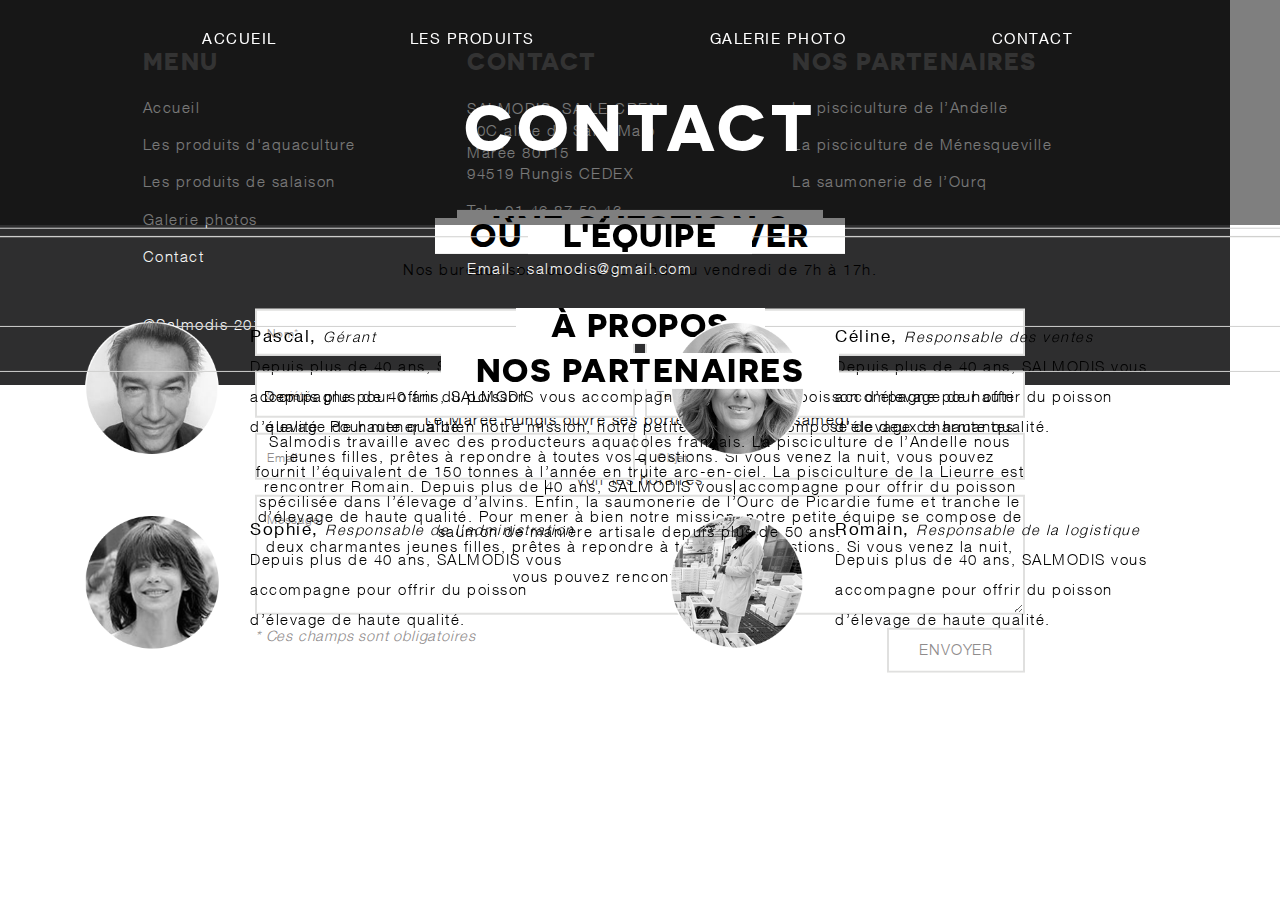
==== commit 0c537c24: "responsive" ====
--- a/contact.html
+++ b/contact.html
@@ -4,7 +4,7 @@
         <meta charset='utf-8'>
         <title>Salmodis</title>
         <meta name='description' content=''/>
-        <meta name='viewport' content='width=device-width,initial-scale=1'/>
+        <meta content="width=device-width, initial-scale=1, maximum-scale=1" name="viewport"/>
         <meta http-equiv="X-UA-Compatible" content="IE=Edge">
         <link rel='stylesheet' href="https://cdnjs.cloudflare.com/ajax/libs/fullPage.js/2.9.6/jquery.fullpage.min.css">
         <link rel='stylesheet' href='https://maxcdn.bootstrapcdn.com/bootstrap/3.3.7/css/bootstrap.min.css'>
--- a/css/style.css
+++ b/css/style.css
@@ -579,6 +579,7 @@
     position: relative;
     margin-top: 0%;
     margin-bottom: 3%;
+    overflow: hidden;
 }
 .title-center.in-section h4{
     position: relative;
--- a/css/responsive.css
+++ b/css/responsive.css
@@ -10,6 +10,9 @@
 @media screen and (max-width: 1024px) and (min-width: 768px) and (orientation: landscape){
     h2 {
         font-size: 4.5rem;
+    }
+    h4 {
+        font-size: 2.5rem;
     }
 }
 
@@ -55,6 +58,17 @@
     #homepage_galerie-photo-section .galerie-slideshow {
         height: 270px;
     }
+
+
+    #produits_header-section .ancre-to-fiche-produit {
+        margin-bottom: 20px;
+    }
+    #produits_fiches-produits-section .produits_fiches-produits__img {
+        height: 110px;
+    }
+    #produits_fiches-produits-section .produits_fiches-produits__block {
+        padding: 4% 30px;
+    }
     #footer ul li {
         padding-bottom: 10px;
     }
@@ -67,6 +81,10 @@
     }
     h1.big {
         font-size: 5.5rem;
+    }
+    h1 {
+        font-size: 4.5rem;
+        padding: 0px 30px;
     }
     h2 {
         font-size: 3.5rem;
@@ -101,6 +119,16 @@
     .fp-slide.fp-table,
     .fp-tableCell {
        height: 100% !important;
+       display: block;
+        overflow: hidden;
+        table-layout: inherit;
+    }
+    .header-img-page {
+        position: relative;
+    }
+    .header-img-page img.background {
+        height: 100%;
+        width: auto;
     }
     #homepage_header-section .header-title {
         position: relative;
@@ -110,9 +138,6 @@
         -moz-transform: translateY(0%);
         -webkit-transform: translateY(0%);
         margin: 40% 0;
-    }
-    #homepage_produits-section .navbar-middle .navbar-icon {
-        display: none;
     }
     #homepage_header-section .header-caption {
         position: relative;
@@ -125,6 +150,7 @@
     #homepage_produits-section .content{
         margin: 15% 0;
     }
+    #homepage_produits-section .navbar-middle .navbar-icon,
     #homepage_produits-section .caption-icon,
     #homepage_produits-section ul {
         display: none;
@@ -156,6 +182,13 @@
         margin-bottom: 60%;
         margin-top: 10%;
     }
+
+    #produits_fiches-produits-section .produits_fiches-produits__block {
+        padding: 6% 30px;
+    }
+    #produits_fiches-produits-section .title-center.in-section {
+        margin-top: 8%;
+    }
     #footer h5 {
         margin-bottom:10px;
         margin-top: 30px;
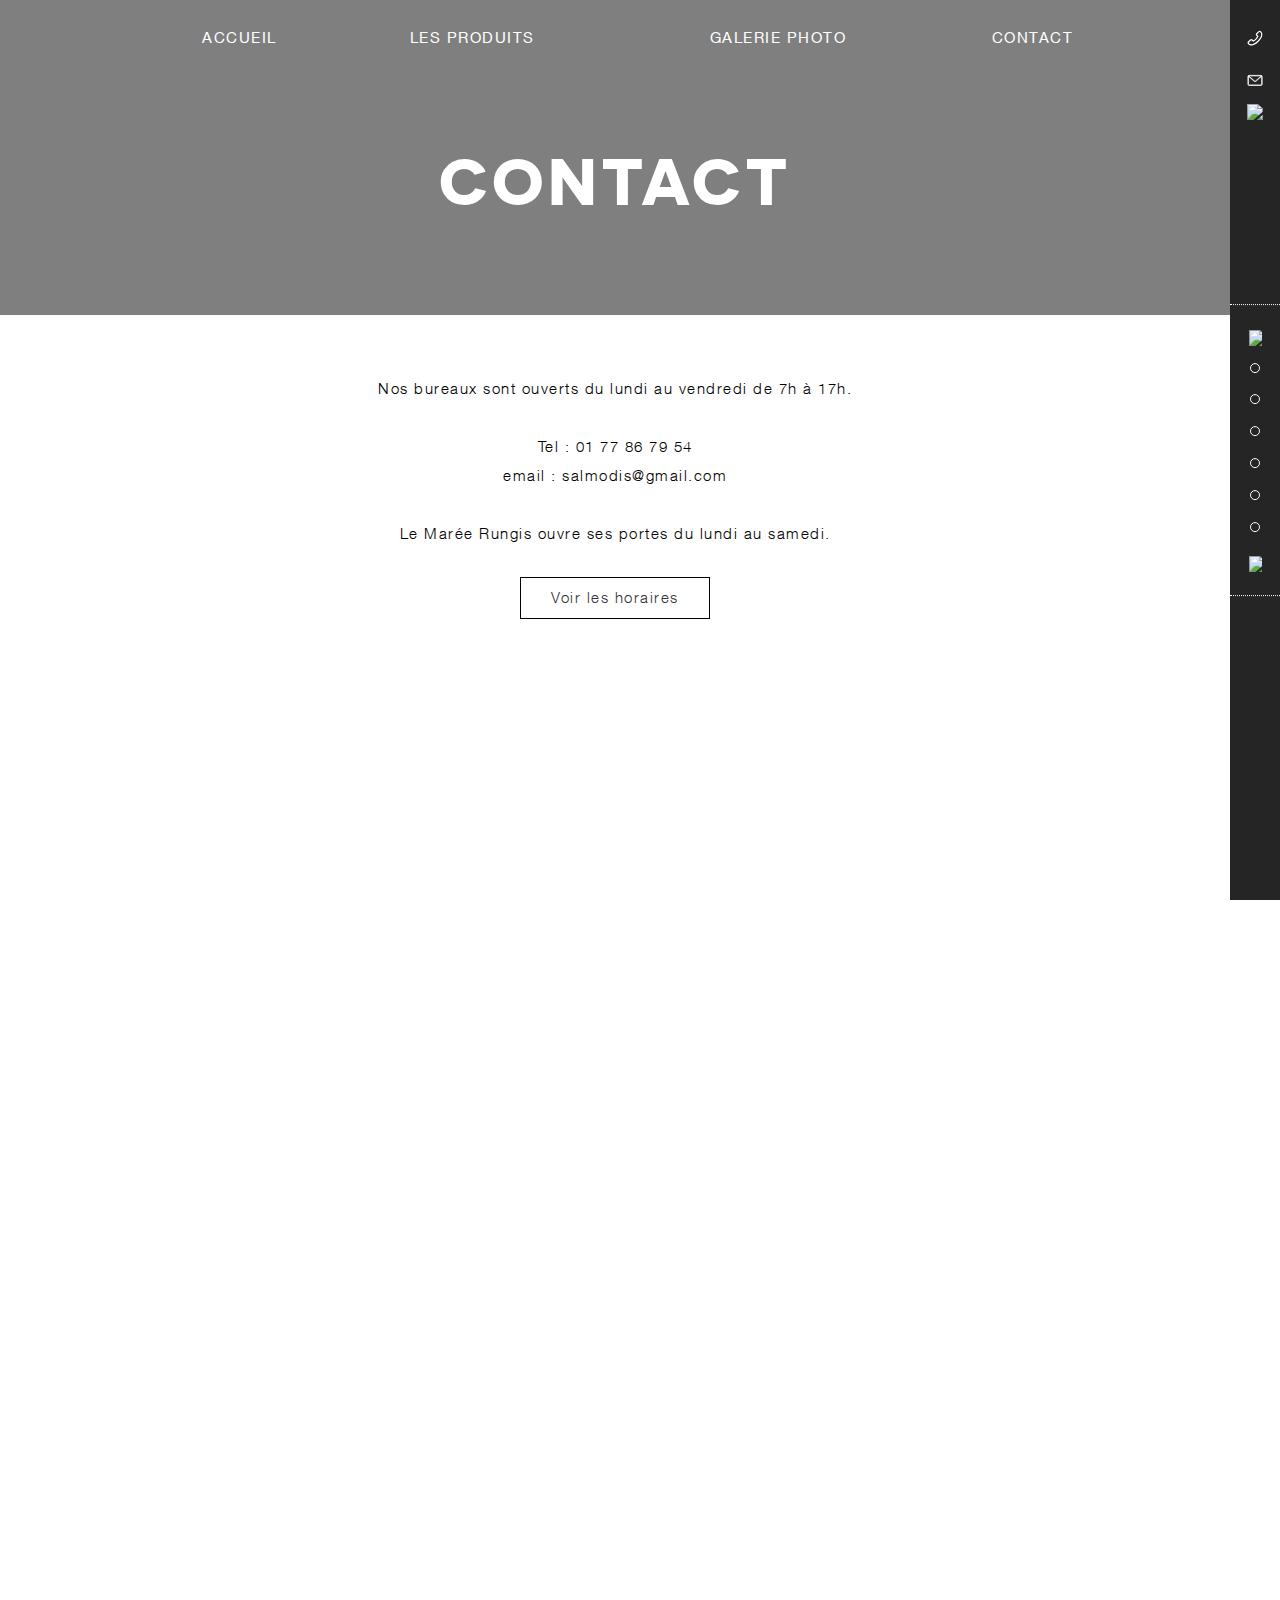
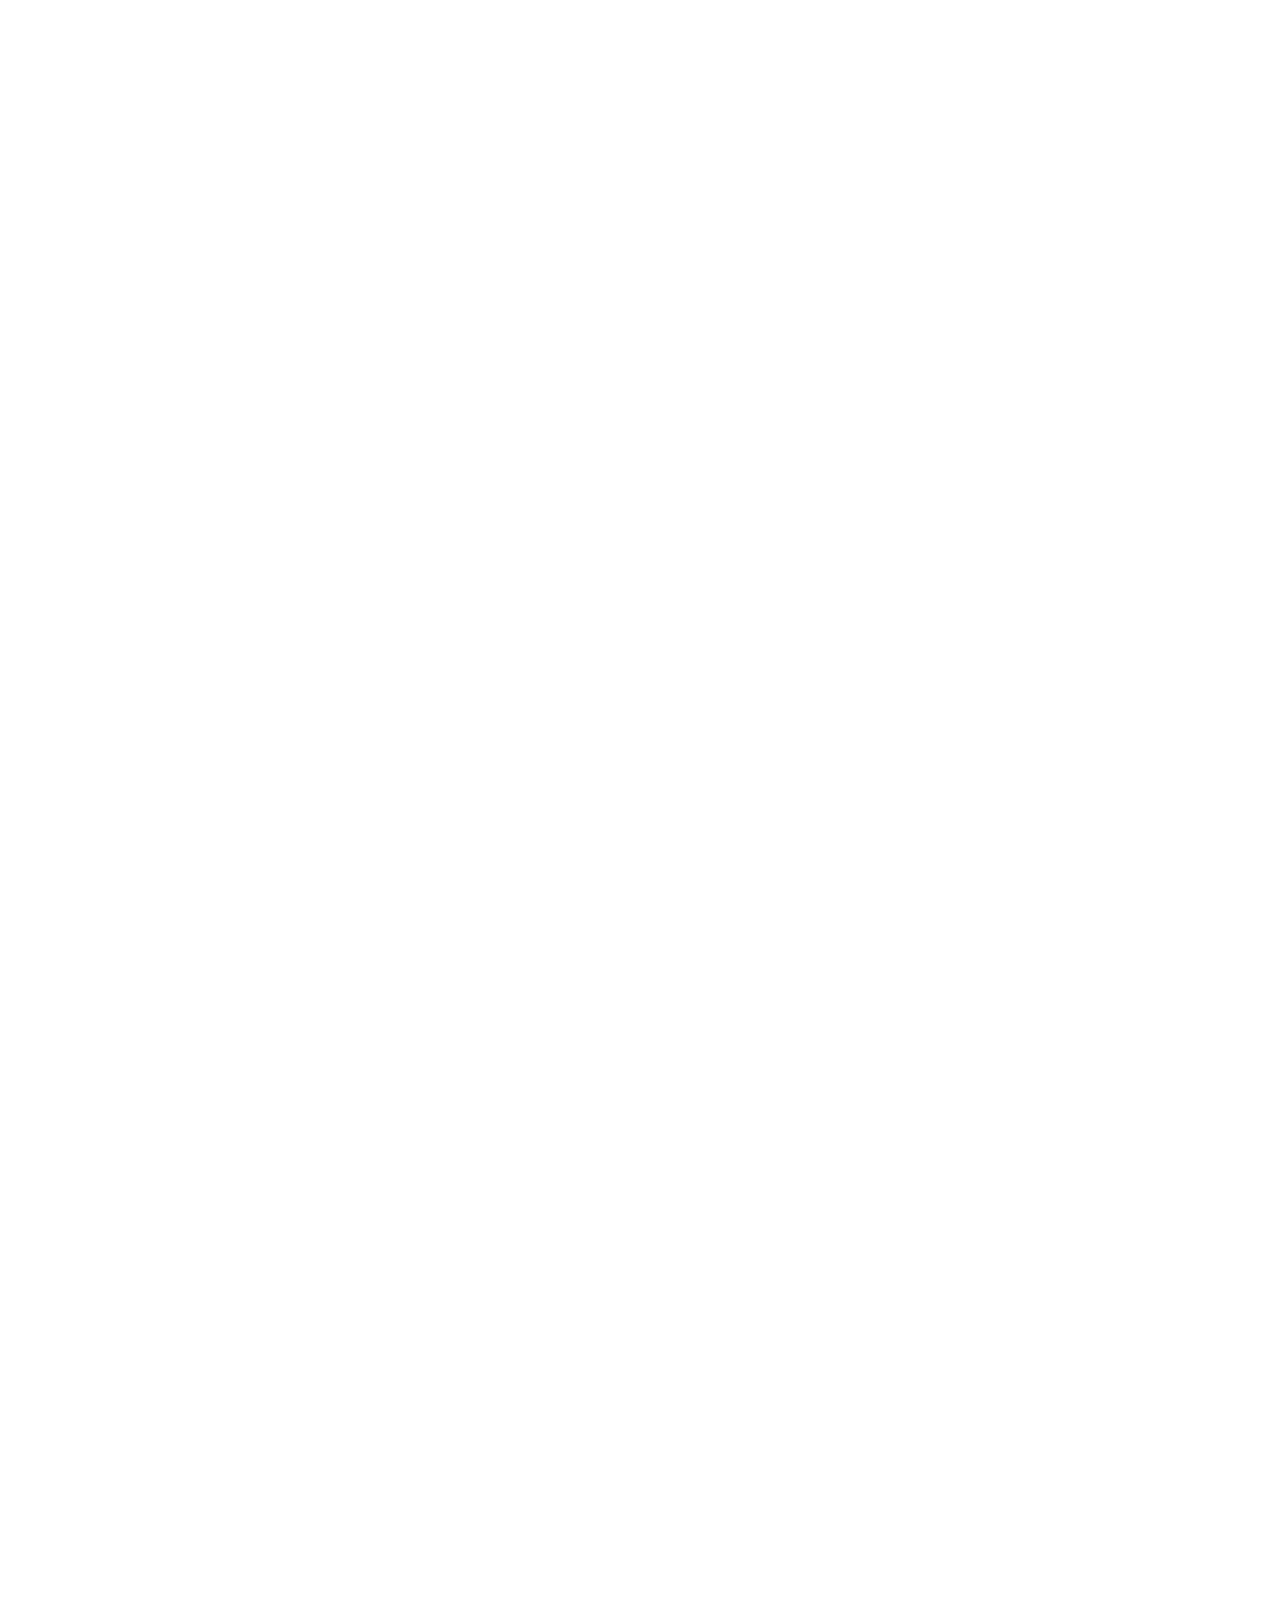
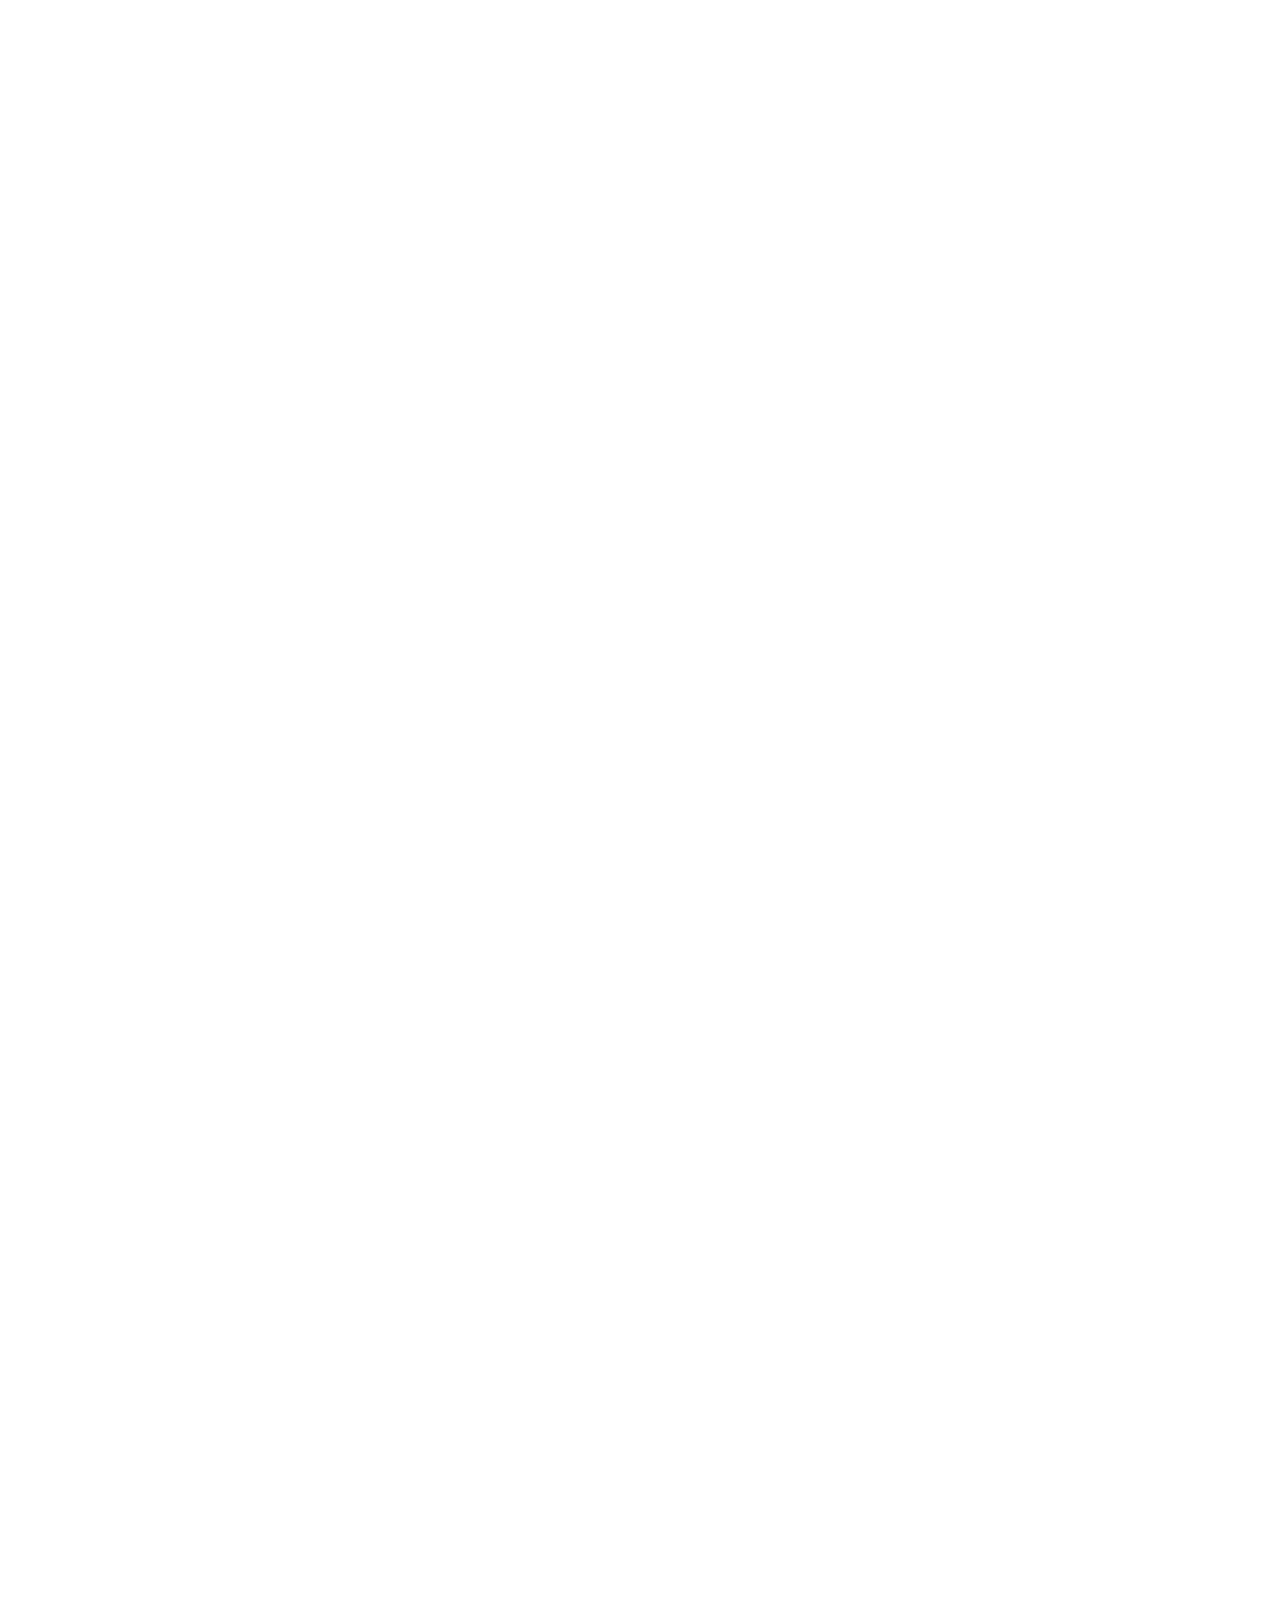
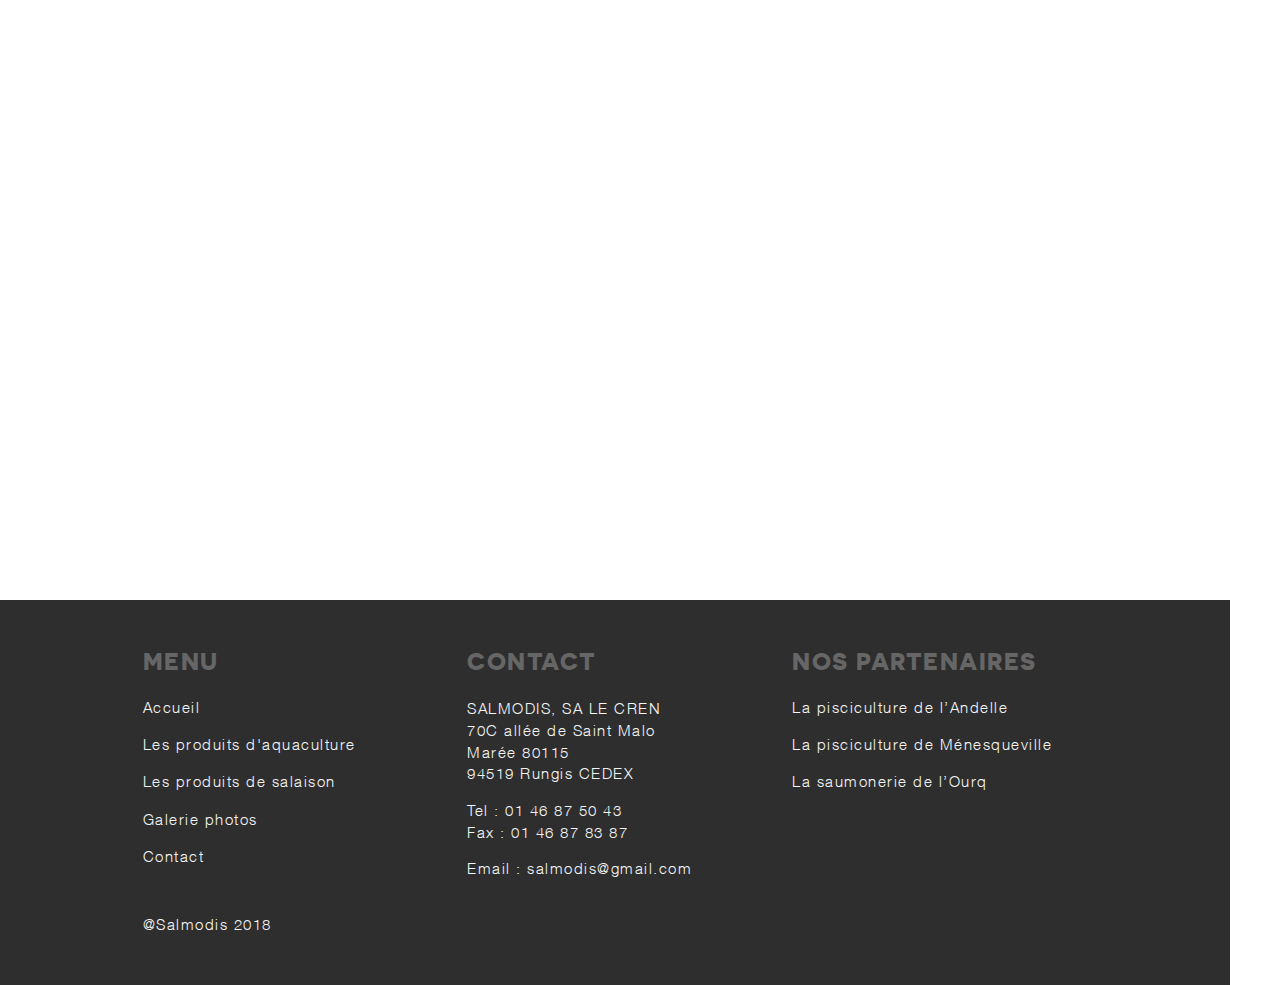
==== commit 8fd8e99d: "updateé" ====
--- a/contact.html
+++ b/contact.html
@@ -6,9 +6,9 @@
         <meta name='description' content=''/>
         <meta content="width=device-width, initial-scale=1, maximum-scale=1" name="viewport"/>
         <meta http-equiv="X-UA-Compatible" content="IE=Edge">
-        <link rel='stylesheet' href="https://cdnjs.cloudflare.com/ajax/libs/fullPage.js/2.9.6/jquery.fullpage.min.css">
-        <link rel='stylesheet' href='https://maxcdn.bootstrapcdn.com/bootstrap/3.3.7/css/bootstrap.min.css'>
-        <link rel='stylesheet' href='https://cdnjs.cloudflare.com/ajax/libs/animate.css/3.5.2/animate.min.css'>
+        <link rel='stylesheet' href="css/jquery.fullpage.min.css">
+        <link rel='stylesheet' href='css/bootstrap.min.css'>
+        <link rel='stylesheet' href='css/animate.min.css'>
         <link rel='stylesheet' href='css/style.css'>
         <link rel='stylesheet' href='css/responsive.css'>
         
@@ -74,7 +74,7 @@
                 <div class="content-header-img-page">
                     <div class="container">
                         <div class="row">
-                            <div class="col-md-10 col-md-offset-1 col-sm-10 col-sm-offset-1 col-xs-12">
+                            <div class="col-md-10 col-md-offset-1 col-sm-10 col-sm-offset-1 col-xs-10 col-xs-offset-1">
                                 <div class="row">
                                     <p class="wow fadeInUp" data-wow-duration="1s" data-wow-delay="0.3s">Nos bureaux sont ouverts du lundi au vendredi de 7h à 17h.
                                     <br /><br />
@@ -102,11 +102,11 @@
 
                     <div class="container">           
                         <div class="row">
-                            <div class="col-md-8 col-md-offset-2 ">
+                            <div class="col-md-8 col-md-offset-2 col-sm-10 col-sm-offset-1 col-xs-10 col-xs-offset-1">
                                 <div class="row">
                                     <form action="" method="get" class="wow fadeInUp" data-wow-duration="1s" data-wow-delay="0.2s">
                                         
-                                        <div class="col-md-6">
+                                        <div class="col-md-6 col-sm-6">
                                             <div class="row">
                                                 <div class="champs">
                                                     <label for="nom">Nom*</label>
@@ -114,7 +114,7 @@
                                                 </div>
                                             </div>
                                         </div>
-                                        <div class="col-md-6">
+                                        <div class="col-md-6 col-sm-6">
                                             <div class="row">
                                                 <div class="champs">
                                                     <label for="prenom">Prénom*</label>
@@ -122,7 +122,7 @@
                                                 </div>
                                             </div>
                                         </div>      
-                                        <div class="col-md-6">
+                                        <div class="col-md-6 col-sm-6">
                                             <div class="row">
                                                 <div class="champs">
                                                     <label for="societe">Société</label>
@@ -130,7 +130,7 @@
                                                 </div>
                                             </div>
                                         </div>
-                                        <div class="col-md-6">
+                                        <div class="col-md-6 col-sm-6">
                                             <div class="row">
                                                 <div class="champs">
                                                     <label for="tel">Tel</label>
@@ -138,7 +138,7 @@
                                                 </div>   
                                             </div>
                                         </div>
-                                        <div class="col-md-6">
+                                        <div class="col-md-6 col-sm-6">
                                             <div class="row">
                                                 <div class="champs">
                                                     <label for="mail">Email*</label>
@@ -146,7 +146,7 @@
                                                 </div>     
                                             </div>
                                         </div>                                
-                                        <div class="col-md-6">
+                                        <div class="col-md-6 col-sm-6">
                                             <div class="row">
                                                 <div class="champs">
                                                     <label for="objet">Objet*</label>
@@ -154,7 +154,7 @@
                                                 </div>     
                                             </div>
                                         </div>
-                                        <div class="col-md-12">
+                                        <div class="col-md-12 col-sm-12">
                                             <div class="row">
                                                 <div class="champs">
                                                     <label class="label-with-textarea" for="message">Message*</label>
@@ -181,12 +181,12 @@
 
                 <div class="content">  
                     <div class="title-center in-section wow fadeInUp" data-wow-duration="1s" data-wow-delay="0s">
-                        <h4>où nous trouver</h4>
+                        <h4>où nous<br class="hidden-lg hidden-md hidden-sm"> trouver</h4>
                     </div>                      
                     <div class="container">        
                         <div class="row">
 
-                            <div class="col-md-10 col-md-offset-1 col-sm-10 col-sm-offset-1 col-xs-12">  
+                            <div class="col-md-10 col-md-offset-1 col-sm-10 col-sm-offset-1 col-xs-10 col-xs-offset-1">  
                                 <div class="row">
                                     <div class="map-iframe wow fadeInUp" data-wow-duration="1s" data-wow-delay="0.2s">
                                         <iframe src="https://www.google.com/maps/embed?pb=!1m14!1m12!1m3!1d7997.641410305061!2d2.345383721152903!3d48.75078049870955!2m3!1f0!2f0!3f0!3m2!1i1024!2i768!4f13.1!5e0!3m2!1sfr!2sfr!4v1517081096612" width="" height="450" frameborder="0" style="border:0" allowfullscreen></iframe>
@@ -212,7 +212,7 @@
                     <div class="container">        
                         <div class="row">
                                                                 
-                            <div class="col-md-8 col-md-offset-2 col-sm-8 col-sm-offset-2 col-xs-12">
+                            <div class="col-md-8 col-md-offset-2 col-sm-10 col-sm-offset-1 col-xs-10 col-xs-offset-1">
                                 <div class="row">
                                     <p class="wow fadeInUp" data-wow-duration="1s" data-wow-delay="0.2s">Depuis plus de 40 ans, SALMODIS vous accompagne pour offrir du poisson d’élevage de haute qualité. Pour mener à bien notre mission, notre petite équipe se compose de deux charmantes jeunes filles, prêtes à repondre à toutes vos questions. Si vous venez la nuit, vous pouvez rencontrer Romain. Depuis plus de 40 ans, SALMODIS vous accompagne pour offrir du poisson d’élevage de haute qualité. Pour mener à bien notre mission, notre petite équipe se compose de deux charmantes jeunes filles, prêtes à repondre à toutes vos questions. Si vous venez la nuit, vous pouvez rencontrer Romain.</p> 
                                 </div>
@@ -234,10 +234,10 @@
                 <div class="container">
                     <div class="row">
 
-                        <div class="col-md-12">
+                        <div class="col-md-12 col-md-offset-0 col-sm-10 col-sm-offset-1 col-xs-10 col-xs-offset-1">
                             <div class="row">
 
-                                <div class="col-md-6">
+                                <div class="col-md-6 col-sm-6 col-xs-12">
                                     <div class="row">
                                         <div class="card wow fadeInUp" data-wow-duration="1s" data-wow-delay="0.2s">
                                             <div class="col-md-4 col-sm-12 col-xs-12">
@@ -255,7 +255,7 @@
                                     </div>
                                 </div>
 
-                                <div class="col-md-6">
+                                <div class="col-md-6 col-sm-6 col-xs-12">
                                     <div class="row">
                                         <div class="card wow fadeInUp" data-wow-duration="1s" data-wow-delay="0.2s">
                                             <div class="col-md-4 col-sm-12 col-xs-12">
@@ -273,7 +273,7 @@
                                     </div>
                                 </div>
 
-                                <div class="col-md-6">
+                                <div class="col-md-6 col-sm-6 col-xs-12">
                                     <div class="row">                                
                                         <div class="card wow fadeInUp" data-wow-duration="1s" data-wow-delay="0.4s">
                                             <div class="col-md-4 col-sm-12 col-xs-12">
@@ -291,7 +291,7 @@
                                     </div>
                                 </div>
 
-                                <div class="col-md-6">
+                                <div class="col-md-6 col-sm-6 col-xs-12">
                                     <div class="row">   
                                         <div class="card wow fadeInUp" data-wow-duration="1s" data-wow-delay="0.4s">
                                             <div class="col-md-4 col-sm-12 col-xs-12">
@@ -323,11 +323,11 @@
 
                 <div class="content">   
                     <div class="title-center in-section wow fadeInUp" data-wow-duration="1s" data-wow-delay="0s">
-                        <h4>Nos partenaires</h4>
+                        <h4>Nos<br class="hidden-lg hidden-md hidden-sm"> partenaires</h4>
                     </div>   
                     <div class="container">        
                         <div class="row">                                
-                            <div class="col-md-8 col-md-offset-2 col-sm-8 col-sm-offset-2 col-xs-12">
+                            <div class="col-md-8 col-md-offset-2 col-sm-8 col-sm-offset-2 col-xs-10 col-xs-offset-1">
                                 <div class="row">
                                     <p class="wow fadeInUp" data-wow-duration="1s" data-wow-delay="0.2s">Salmodis travaille avec des producteurs aquacoles français. La pisciculture de l’Andelle nous fournit l’équivalent de 150 tonnes à l’année en truite arc-en-ciel. La pisciculture de la Lieurre est spécilisée dans l’élevage d’alvins. Enfin, la saumonerie de l’Ourc de Picardie fume et tranche le saumon de manière artisale depuis plus de 50 ans.</p> 
                                 </div>
@@ -400,9 +400,9 @@
         </div>
         
 
-        <script src="https://cdnjs.cloudflare.com/ajax/libs/jquery/3.2.1/jquery.min.js"></script>
-        <script src='https://cdnjs.cloudflare.com/ajax/libs/fullPage.js/2.9.5/jquery.fullpage.js'></script>
-        <script type="text/javascript" src="https://cdnjs.cloudflare.com/ajax/libs/wow/1.1.2/wow.min.js"></script>
+        <script src="js/jquery.min.js"></script>
+        <script src="js/wow.min.js"></script>
+        <script src='js/jquery.fullpage.js'></script>
         <script src='js/script.js'></script>
     </body>
 </html>                                                            
--- a/css/style.css
+++ b/css/style.css
@@ -37,7 +37,7 @@
     font-family: 'HelveticaNeue-Light';
     color: #000000;
     font-size: 62.5%;
-    overflow: hidden!important;
+    overflow: hidden !important;
     padding-right: 50px !important;
 }
 body {
@@ -45,7 +45,7 @@
     height: 100%;
     padding: 0;
     margin: 0;
-    font-size: 1.45rem
+    font-size: 1.45rem;
 }
 h1,h2,h3,h4,h5,h6{
     margin: 0;
@@ -99,7 +99,7 @@
     color: #000000;
     font-size: 1.45rem;
     letter-spacing: 1.5px;
-    line-height: 30px;
+    line-height: 2;
 }
 p.small {
     font-size: 1.3rem;
@@ -155,7 +155,7 @@
 .button {
     display: inline-block;
     font-family: 'HelveticaNeue-Light';
-    border: 1px solid #000000;
+    border: 0.08em solid #000000;
     margin-top: 3em;
     background-color: #fff;
     transition: all 0.4s ease;
@@ -238,7 +238,7 @@
     -ms-transition: all 0.4s;
     -moz-transition: all 0.4s;
     -webkit-transition: all 0.4s;
-    padding-top: 20px;
+    padding-top: 1.5%;
 }
 .color1 {
     color: #23b2c2;
@@ -323,18 +323,19 @@
     width: auto;
 }
 .navbar ul li.active a {
-    border-bottom: 1px solid #fff;
+    border-bottom: 0.08em solid #fff;
     padding-bottom: 4px;
 }
 .menu-responsive {
     background-color: rgba(0,0,0,0.9);
     position: fixed;
     width: 55%;
+    height: 100%;
     top: 0;
     bottom: 0;
     left: -55%;
-    z-index: 1;
-    overflow: hidden;
+    z-index: 15;
+    overflow: visible;
     transition: all 0.3s;
     -ms-transition: all 0.3s;
     -moz-transition: all 0.3s;
@@ -361,8 +362,8 @@
     text-align: left;
     margin-bottom: 23.5px;
 }
-#fp-nav.right {
-    right: 0;
+#fp-nav {
+    right: 0 !important;
     margin-top: 0 !important;
     background-color: #252525;
     width: 50px;
@@ -373,44 +374,71 @@
 #fp-nav .fp-nav__dot {
     position: absolute;
     top: 50%;
-    left: 12px;
-    right: 12px;
+    width: 100%;
     transform:translateY(-50%);
     -ms-transform:translateY(-50%);
     -moz-transform:translateY(-50%);
     -webkit-transform:translateY(-50%);
     height: auto;
-    padding: 14.75px 0;
-    border-top: dotted 1px #fff;
-    border-bottom: dotted 1px #fff;
-}
-#fp-nav ul li .fp-tooltip {
+    padding: 1em 0;
+    border-top: dotted 0.08em #fff;
+    border-bottom: dotted 0.08em #fff;
+}
+#fp-nav .fp-nav__dot ul li,
+#fp-nav .fp-nav__social ul li {
+    width: 100%;
+    height: 1.8em;
+    padding: 0px 0px;
+    margin: 0 auto;
+    display: inline-block;
+}
+#fp-nav .fp-nav__dot ul li a span,
+#fp-nav .fp-nav__dot ul li:hover a span {
+    height:0.69em;
+    width:0.69em;
+    left: 0;
+    right: 0;
+    margin: auto;
+    border: 0.08em solid #fff;
+    background: transparent;
+    position: absolute;
+    display: block;
+    top: 0;
+    bottom: 0;
+}
+#fp-nav .fp-nav__dot ul li .fp-tooltip,
+#fp-nav .fp-nav__social ul li .fp-tooltip {
     font-family: 'HelveticaNeue';
+    font-size: inherit;
     opacity: 1;
-    width: 100%;
+    width: auto;
     color: #000000;
     background-color: #fff;
-    padding: 7px 50px 7px 10px;
-    line-height: 1.3;
-    position: relative;
-    height: 100%;
-    display: table;
-    top: -22px;
+    padding: 0em 3em 0em 1em;
+    line-height: 2.2;
+    position: absolute;
+    height: 2.2em;
+    display: block;
+    top: -0.20em;
     text-align: left;
     float: right;
     z-index: 10;
-    margin-top: -5.5px;
     box-shadow: 0px 0px 3px rgba(3,3,3,0.5);
     cursor: pointer;
     max-width: 500px;
-}
-#fp-nav ul li .fp-tooltip:before {
+    right: -50em;
+    transition: all 0.5s;
+    -ms-transition: all 0.5s;
+    -moz-transition: all 0.5s;
+    -webkit-transition: all 0.5s;
+}
+#fp-nav .fp-nav__dot ul li .fp-tooltip:before {
     content:"";
-    height: 9.5px;
-    width: 9.5px;
+    height:0.69em;
+    width:0.69em;
     background-color: #000000;
     position: absolute;
-    right: 16px;
+    right: 13px;
     border-radius: 50%;
     top: 50%;
     transform: translateY(-50%);
@@ -418,81 +446,47 @@
     -moz-transform: translateY(-50%);
     -webkit-transform: translateY(-50%);
 }
-#fp-nav ul li .fp-tooltip.right {
-    right: -500px;
-    transition: all 0.5s;
-    -ms-transition: all 0.5s;
-    -moz-transition: all 0.5s;
-    -webkit-transition: all 0.5s;
-}
-#fp-nav ul li:hover .fp-tooltip, 
-#fp-nav ul li.anim .fp-tooltip,
-#fp-nav.fp-show-active a.active + .fp-tooltip {
-    right: -7.5px;
-}
-#fp-nav ul li, 
-.fp-slidesNav ul li {
-    width: 100%;
-    height: 23.5px;
-    padding: 0px 0px;
+
+#fp-nav .fp-nav__dot ul li:hover .fp-tooltip, 
+#fp-nav .fp-nav__dot ul li.anim .fp-tooltip,
+#fp-nav .fp-nav__social li:hover .fp-tooltip {
+    right: 0em;
+    margin-right: 0.5em;
+}
+
+
+
+#fp-nav .fp-nav__social {
+    margin-top: 1.4em;
+}
+#fp-nav .fp-nav__social ul li {
+    height: 2.5em;
     margin: 0 auto;
-    display: inline-block;
-}
-#fp-nav ul li a span, 
-.fp-slidesNav ul li a span,
-#fp-nav ul li:hover a span, 
-.fp-slidesNav ul li:hover a span,
-#fp-nav ul li a.active span, 
-.fp-slidesNav ul li a.active span, 
-#fp-nav ul li:hover a.active span, 
-.fp-slidesNav ul li:hover a.active span {
-    height: 10px;
-    width: 10px;
-    left: 0;
-    right: 0;
-    margin: auto;
-    border: 1px solid #fff;
-    background: transparent;
-    position: absolute;
-    display: block;
+}
+#fp-nav .fp-nav__social ul li img {
+    width: 1.105em;
+    margin: auto;
+    display: block;
+    cursor: pointer;
+    position: absolute;
     top: 0;
     bottom: 0;
-}
-#fp-nav .fp-nav__social {
-    margin-top: 20px;
-}
-#fp-nav .fp-nav__social img {
-    width: 14.75px;
-    margin: 14.75px auto;
-    display: block;
-    cursor: pointer;
-}
-#fp-nav .fp-nav__social ul li {
-    height: 16px;
-    margin: 6px auto;
-}
-#fp-nav .fp-nav__social ul li img {
-    width: 16px;
-    margin: auto;
-    display: block;
-    cursor: pointer;
-}
-#fp-nav .fp-nav__social li:hover .fp-tooltip {
-    right: 5px;
+    left: 0;
+    right: 0;
+    margin: auto;
 }
 #fp-nav .fp-nav__social ul li .fp-tooltip {
-    margin-top: -0.08px;
-}
-#fp-nav .fp-nav__social ul li .fp-tooltip p {
-    font-family: inherit;
-    line-height: 1.3;
+    height: 2.2em;
+    line-height: 2.2;
+    top: 0.15em;
 }
 #fp-nav .fp-nav__social ul li .fp-tooltip.right:before {
-    height: 16px;
-    width:26px;
+    content:"";
+    height: 1.105em;
+    width:1.105em;
     background-color: transparent;
     position: absolute;
-    right: 13px;
+    right: 11px;
     border-radius: 0%;
     top: 50%;
     transform: translateY(-50%);
@@ -508,18 +502,21 @@
     background: url(../img/mail-hover.svg);
     background-repeat: no-repeat;
 }
-#fp-nav .fp-nav__social ul li .fp-tooltip.right.placement:before {
+#fp-nav .fp-nav__social ul li .fp-tooltip.right.address:before {
     background: url(../img/placement-hover.svg);
     background-repeat: no-repeat;
-    top: 7px;
-    transform: translateY(-0%);
-    -ms-transform: translateY(-0%);
-    -moz-transform: translateY(-0%);
-    -webkit-transform: translateY(-0%);
-}
+    top: 1.1em;
+}
+#fp-nav .fp-nav__social ul li .fp-tooltip.right.address {
+    height: 7em;
+    line-height: 1.5;
+    padding-top: 0.5em;
+}
+
+
 #fp-nav .fp-nav__arrow.arrow-top,
 #fp-nav .fp-nav__arrow.arrow-bottom  {
-    height: 35px;
+    height: 2.415em;
     overflow: hidden;
     transition: all 0.3s;
     -ms-transition: all 0.3s;
@@ -527,12 +524,12 @@
     -webkit-transition: all 0.3s;
 }
 #fp-nav .fp-nav__arrow img {
-    width: 13px;
-    text-align: center;
-    display: block;
-    margin: auto;
-    padding-top: 10px;
-    padding-bottom:10px;
+    width: 0.897em;
+    text-align: center;
+    display: block;
+    margin: auto;
+    padding-top: 0.75em;
+    padding-bottom:0.75em;
     cursor: pointer;
 }
 #fp-nav .fp-nav__arrow.inactive {
@@ -577,8 +574,8 @@
 }
 .title-center.in-section {
     position: relative;
-    margin-top: 0%;
-    margin-bottom: 3%;
+    margin-top: 0em;
+    margin-bottom: 3em;
     overflow: hidden;
 }
 .title-center.in-section h4{
@@ -603,7 +600,7 @@
 * --------------------------------------- */
 .header-img-page {
     width: 100%;
-    height: 225px;
+    height: 35%;
     position: relative;
     display: block;
     overflow: hidden;
@@ -646,7 +643,7 @@
 }
 .content-header-img-page {
     position: absolute;
-    top: 225px;
+    top: 35%;
     left: 0;
     right: 0;
 }
@@ -731,14 +728,14 @@
     left: 0;
     right: 0;
     margin: auto;
-    height: 7em;
+    height: 17%;
     z-index: 4;
 }
 #homepage_header-section .header-caption .caption-logo img{
     width: 70%;
 }
 #homepage_header-section .header-caption .caption-txt {
-    border-left: 1px solid #fff;
+    border-left: 0.08em solid #fff;
     padding-left: 10%;
     height: 100%;
 }
@@ -861,54 +858,43 @@
     height: 100%;
     padding: 12px;
 }
-#homepage_produits-section ul {
-    width: 50%;
+#homepage_produits-section .nos-produits-d-aquaculture__menu {
+    width: 25%;
     position: absolute;
     z-index: 1;
-    top: 48.5%;
-    padding-left: 4%;
-    padding-right: 4%;
-    text-align: center;
-}
-#homepage_produits-section ul.pull-right {
-    right: 0%;
-}
-#homepage_produits-section ul li{
+    top: 50%;
+    transform: translateY(-50%);
+    -ms-transform: translateY(-50%);
+    -moz-transform: translateY(-50%);
+    -webkit-transform: translateY(-50%);
+    text-align: center;
+    right: 0;
+    left: 0;
+    margin:auto;
+}
+#homepage_produits-section .nos-produits-d-aquaculture__menu ul {
+}
+#homepage_produits-section .nos-produits-d-aquaculture__menu ul li{
     font-family: 'HelveticaNeue';
     color: #fff;
     text-align: center;
-    display: inline-block;
-    padding-right: 9%;
-    position: relative;
-}
-#homepage_produits-section ul li:last-child {
+    position: relative;
+    border: 0.08em solid #fff;
+    margin: 1.5em 0;
+}
+#homepage_produits-section .nos-produits-d-aquaculture__menu ul li:last-child {
     padding-right: 0;
 }
-#homepage_produits-section ul li a {
-    padding-bottom: 0.85%;
-    position: relative;
-}
-#homepage_produits-section ul li a:after {
-    content: "";
-    width: 0%;
-    height: 1.7px;
-    position: absolute;
-    bottom: 0;
-    left: 0;
-    transition: all 0.3s ease;
-    -ms-transition: all 0.3s ease;
-    -moz-transition: all 0.3s ease;
-    -webkit-transition: all 0.3s ease;
-}
-#homepage_produits-section ul.color1 li a:after{
-    border-bottom: 2px solid #23b2c2;
-}
-#homepage_produits-section ul.color2 li a:after{
-    border-bottom: 2px solid #fdac57;
-}
-#homepage_produits-section ul li a:hover:after {
-    content:"";
-    width: 100%;
+#homepage_produits-section .nos-produits-d-aquaculture__menu ul li a {
+    width: 100%;
+    display: block;
+    padding: 0.5em 0;
+}
+#homepage_produits-section .nos-produits-d-aquaculture__menu ul.color1 li a:after{
+    border-bottom: 0.16em solid #23b2c2;
+}
+#homepage_produits-section .nos-produits-d-aquaculture__menu ul.color2 li a:after{
+    border-bottom: 0.16em solid #fdac57;
 }
 
 /* 
@@ -978,7 +964,7 @@
     overflow: hidden;
 }
 #homepage_galerie-photo-section .galerie-txt {
-    height: 80%;
+    height: 60%;
     width: 100%;
     position: relative;
     display: block;
@@ -1004,32 +990,99 @@
    height: 100%;
    width: auto;
 }
-
 #homepage_galerie-photo-section .galerie-slideshow-item img {
     height: 100%;
 }
-
+#homepage_galerie-photo-section .galerie-photo {
+    width: 100%;
+    height: 40%;
+    display: block;
+    align-content: flex-end;
+    position: absolute;
+    bottom: 0;
+}
+#homepage_galerie-photo-section .galerie-photo ul {
+    width: 100%;
+    height: 100%;
+    display: flex;
+    align-content: flex-end;
+    position: absolute;
+    bottom: 0;
+}
+#homepage_galerie-photo-section .galerie-photo ul li {
+    flex: 1;
+    height: 100%;
+    display: block;
+    transition: flex 0.3s, box-shadow 0.1s;
+    -ms-transition: flex 0.3s, box-shadow 0.1s;
+    -moz-transition:  flex 0.3s, box-shadow 0.1s;
+    -webkit-transition:  flex 0.3s, box-shadow 0.1s;
+    transition-delay : 0s, 0s;
+    align-content: flex-end;
+    position: relative;
+    overflow: hidden;
+    z-index: 1;
+    box-shadow: 0px 5px 10px 1px rgba(3,3,3,0.0);
+}
+#homepage_galerie-photo-section .galerie-photo ul li img {
+    height: 85%;
+    width: auto;
+    position: absolute;
+    bottom: 0;
+    left: 50%;
+    transform: translateX(-50%);
+    -ms-transform: translateX(-50%);
+    -moz-transform: translateX(-50%);
+    -webkit-transform: translateX(-50%);
+    margin: auto;
+    transition: all 0.3s;
+    -ms-transition: all 0.3s;
+    -moz-transition: all 0.3s;
+    -webkit-transition: all 0.3s;
+}
+#homepage_galerie-photo-section .galerie-photo ul li:hover {
+    flex: 1.6;
+    z-index: 10;
+    box-shadow: 0px 5px 10px 1px rgba(3,3,3,0.8);
+    transition: flex 0.3s, box-shadow 0.3s;
+    -ms-transition: flex 0.3s, box-shadow 0.3s;
+    -moz-transition:  flex 0.3s, box-shadow 0.3s;
+    -webkit-transition:  flex 0.3s, box-shadow 0.3s;
+    transition-delay : 0s, 0.15s;
+}
+#homepage_galerie-photo-section .galerie-photo ul li:hover img {
+    height: 100%;
+    
+}
 
 
 
 #produits_header-section p {
     text-align: center;
-    margin-top: 4em;
-    margin-bottom: 4em;
+    margin-top: 6%;
+    margin-bottom: 6%;
 }
 #produits_header-section .ancre-to-fiche-produit a {
     display: block;
     position: relative;
-    height: 130px;
+    height: 100%;
+    max-height: 8em;
     overflow: hidden;
     margin-right: 12px;
     margin-left: 12px;
 }
-#produits_header-section .ancre-to-fiche-produit a:hover h4 {
-    transform: scale(1.08)
-}
 #produits_header-section .ancre-to-fiche-produit img {
     width: 100%;
+    transition: all 0.3s;
+    -ms-transition: all 0.3s;
+    -moz-transition: all 0.3s;
+    -webkit-transition: all 0.3s;
+}
+#produits_header-section .ancre-to-fiche-produit a:hover img {
+    transform: scale(1.08);
+    -ms-transform: scale(1.08);
+    -moz-transform: scale(1.08);
+    -webkit-transform: scale(1.08);
 }
 #produits_header-section .ancre-to-fiche-produit__titre{
     position: absolute;
@@ -1053,9 +1106,6 @@
 #produits_header-section .ancre-to-fiche-produit__titre h4 span {
     color: #fff;
 }
-#produits_fiches-produits-section .produits_fiches-produits__block {
-    padding: 0% 30px;
-}
 #produits_fiches-produits-section .produits_fiches-produits__img {
     height: 130px;
     overflow: hidden;
@@ -1075,22 +1125,21 @@
 #produits_fiches-produits-section h6 {
     text-align: left;
     text-transform: uppercase;
-    padding: 14.75px 0 10.5px 0;
+    padding: 20px 0 10.5px 0;
 }
 #produits_fiches-produits-section p {
     text-align: left;
-    line-height: 28.5px;
 }
 
 
 
 #contact_header-section p {
     text-align: center;
-    margin-top: 30px;
+    margin-top: 6%;
 }
 #contact_header-section .button {
     display: table;
-    margin:23.5px auto 23.5px auto;
+    margin:2em auto 2em auto;
 }
 #contact_formulaire-section form {
     margin: 17.5px 0;
@@ -1121,10 +1170,10 @@
     font-size: 0.75em;
 }
 #contact_formulaire-section form .champs input {
-    height: 47px;
-    border: 2px solid #e0e0df;
-    width: 100%;
-    padding: 12px 10px 6.5px 10px;
+    height: 3.242em;
+    border: 0.16em solid #e0e0df;
+    width: 100%;
+    padding: 0.7em 0.6em 0.3em 0.6em;
     font-family: 'HelveticaNeue-Light';
     letter-spacing: 0.8px;
 }
@@ -1152,7 +1201,7 @@
 }
 #contact_formulaire-section form .champs textarea {
     height: 120px;
-    border: 2px solid #e0e0df;
+    border: 0.16em solid #e0e0df;
     width: 100%;
     padding: 17.5px 10px;
     font-family: 'HelveticaNeue-Light';
@@ -1220,7 +1269,7 @@
 }
 #footer ul li a:after{
     content: "";
-    border-bottom: 1px solid #fff;
+    border-bottom: 0.08em solid #fff;
     width: 0%;
     position: absolute;
     bottom: -4px;
--- a/css/responsive.css
+++ b/css/responsive.css
@@ -1,13 +1,30 @@
-@media screen and (min-width: 1440px) {   
+@media screen and (min-width: 1400px) {   
+    #fp-nav {
+        width: 55px;
+    }
     .container {
-        width: 85%;
-    }
-}
-@media screen and (max-width: 1110px) and (min-width: 1024px){
-
-}
-
-@media screen and (max-width: 1024px) and (min-width: 768px) and (orientation: landscape){
+        width: 90%;
+    }
+    html {
+        font-size: 78.125%;
+    }
+    .header-img-page {
+        height: 40%;
+    }
+    .content-header-img-page {
+        top: 40%;
+    }
+}
+
+@media screen and (max-width: 1200px) and (min-width: 1024px){
+    h4 {
+        font-size: 2.8rem;
+    }
+}
+@media screen and (max-width: 1024px) and (min-width: 992px){
+    .container {
+        width: 920px;
+    }
     h2 {
         font-size: 4.5rem;
     }
@@ -16,7 +33,11 @@
     }
 }
 
-@media screen and (max-width: 1024px) and (min-width: 768px) and (orientation: portrait){
+
+@media screen and (max-width: 992px) and (min-width: 768px) {
+    .container {
+        width: 700px;
+    }
     h1.big {
         font-size: 10rem;
     }
@@ -29,16 +50,19 @@
     .full-image img {
         width: 100vw;
         height: 50vh;
-        object-fit: none;
-    }
-    #homepage_produits-section .col-md-6{
+    }
+    .header-img-page {
+        height: 30%;
+    }
+    .content-header-img-page {
+        top: 30%;
+    }
+    .header-img-page img.background {
+        height: 100%;
+        width: auto;
+    }
+    #homepage_produits-section .col-sm-12{
         height: 50%;
-    }
-    #homepage_produits-section ul {
-        top: 75%;
-        width: 100%;
-        right: 0;
-        left: 0;
     }
     #homepage_produits-section .caption-icon {
         display: none;
@@ -58,8 +82,9 @@
     #homepage_galerie-photo-section .galerie-slideshow {
         height: 270px;
     }
-
-
+    #produits_fiches-produits-section p {
+        line-height: 1.7;
+    }
     #produits_header-section .ancre-to-fiche-produit {
         margin-bottom: 20px;
     }
@@ -67,10 +92,35 @@
         height: 110px;
     }
     #produits_fiches-produits-section .produits_fiches-produits__block {
-        padding: 4% 30px;
+        padding: 4% 0px;
+    }
+    #contact_notre-equipe-section .card img {
+        width: 70%;
+        margin-bottom: 20px;
+    }
+    #contact_notre-equipe-section .card h6,
+    #contact_notre-equipe-section .card p {
+        padding: 0px 15px;
+    }
+    #contact_notre-equipe-section .card h6 p {
+        padding: 0px 0px;
     }
     #footer ul li {
         padding-bottom: 10px;
+    }
+}
+
+@media screen and (max-width: 992px) and (min-width: 768px) and (max-height: 970px){
+    #produits_header-section .col-sm-12 .col-sm-8{
+        width: 33.33333333%;
+        margin-left: 0;
+    }
+    #produits_header-section .ancre-to-fiche-produit__titre h4 {
+        font-size: 2.25rem;
+    }
+    #produits_fiches-produits-section .col-sm-12 .col-sm-10{
+        width: 33.33333333%;
+        margin-left: 0;
     }
 }
 
@@ -92,12 +142,17 @@
     h3 {
         font-size: 3rem;
     }
+    h4 {
+        font-size: 2.8rem;
+    }
+    
     .button {
         margin-top: 1em;
     }
+    .navbar {
+        overflow: visible;
+    }
     .navbar .navbar-icon {
-        display: block;
-        margin: auto;
         float: left;
     }
     .content {
@@ -107,6 +162,12 @@
         -ms-transform: translateY(0%);
         -moz-transform: translateY(0%);
         -webkit-transform: translateY(0%);
+    }
+    .title-center.in-section {
+        margin-bottom: 6%;
+    }
+    .title-center.in-section h4 {
+        padding: 0px 15px;
     }
     .full-image {
         position: relative;
@@ -125,10 +186,15 @@
     }
     .header-img-page {
         position: relative;
+        height: 20em;
     }
     .header-img-page img.background {
         height: 100%;
         width: auto;
+    }
+    .content-header-img-page {
+        position: relative;
+        top: 0;
     }
     #homepage_header-section .header-title {
         position: relative;
@@ -151,9 +217,14 @@
         margin: 15% 0;
     }
     #homepage_produits-section .navbar-middle .navbar-icon,
-    #homepage_produits-section .caption-icon,
-    #homepage_produits-section ul {
+    #homepage_produits-section .caption-icon{
         display: none;
+    }
+    #homepage_produits-section .nos-produits-d-aquaculture__menu {
+        width: 50%;
+    }
+    #homepage_produits-section .nos-produits-d-aquaculture__menu ul li {
+        margin: 0.5em 0;
     }
     #homepage_produits-section p {
         margin-top: 1em;
@@ -182,12 +253,34 @@
         margin-bottom: 60%;
         margin-top: 10%;
     }
-
+    #produits_fiches-produits-section .title-center.in-section {
+        margin-top: 20%;
+    }
     #produits_fiches-produits-section .produits_fiches-produits__block {
-        padding: 6% 30px;
-    }
-    #produits_fiches-produits-section .title-center.in-section {
-        margin-top: 8%;
+        padding: 7% 0;
+    }
+    #produits_header-section .ancre-to-fiche-produit {
+        margin-bottom: 20px;
+    }
+    #produits_header-section .ancre-to-fiche-produit a {
+        margin: 0;
+    }
+    #contact_formulaire-section,
+    #contact_map-section,
+    #contact_a-propos-section,
+    #contact_notre-equipe-section,
+    #contact_partenaires-section {
+        margin: 20% 0;
+    }
+    #contact_notre-equipe-section .card img {
+        width: 70%;
+        margin-bottom: 20px;
+    }
+    #contact_map-section .map-iframe {
+        margin-top: 5%;
+    }
+    #contact_formulaire-section form .champs input[type=submit] {
+        margin-top: 20px;
     }
     #footer h5 {
         margin-bottom:10px;
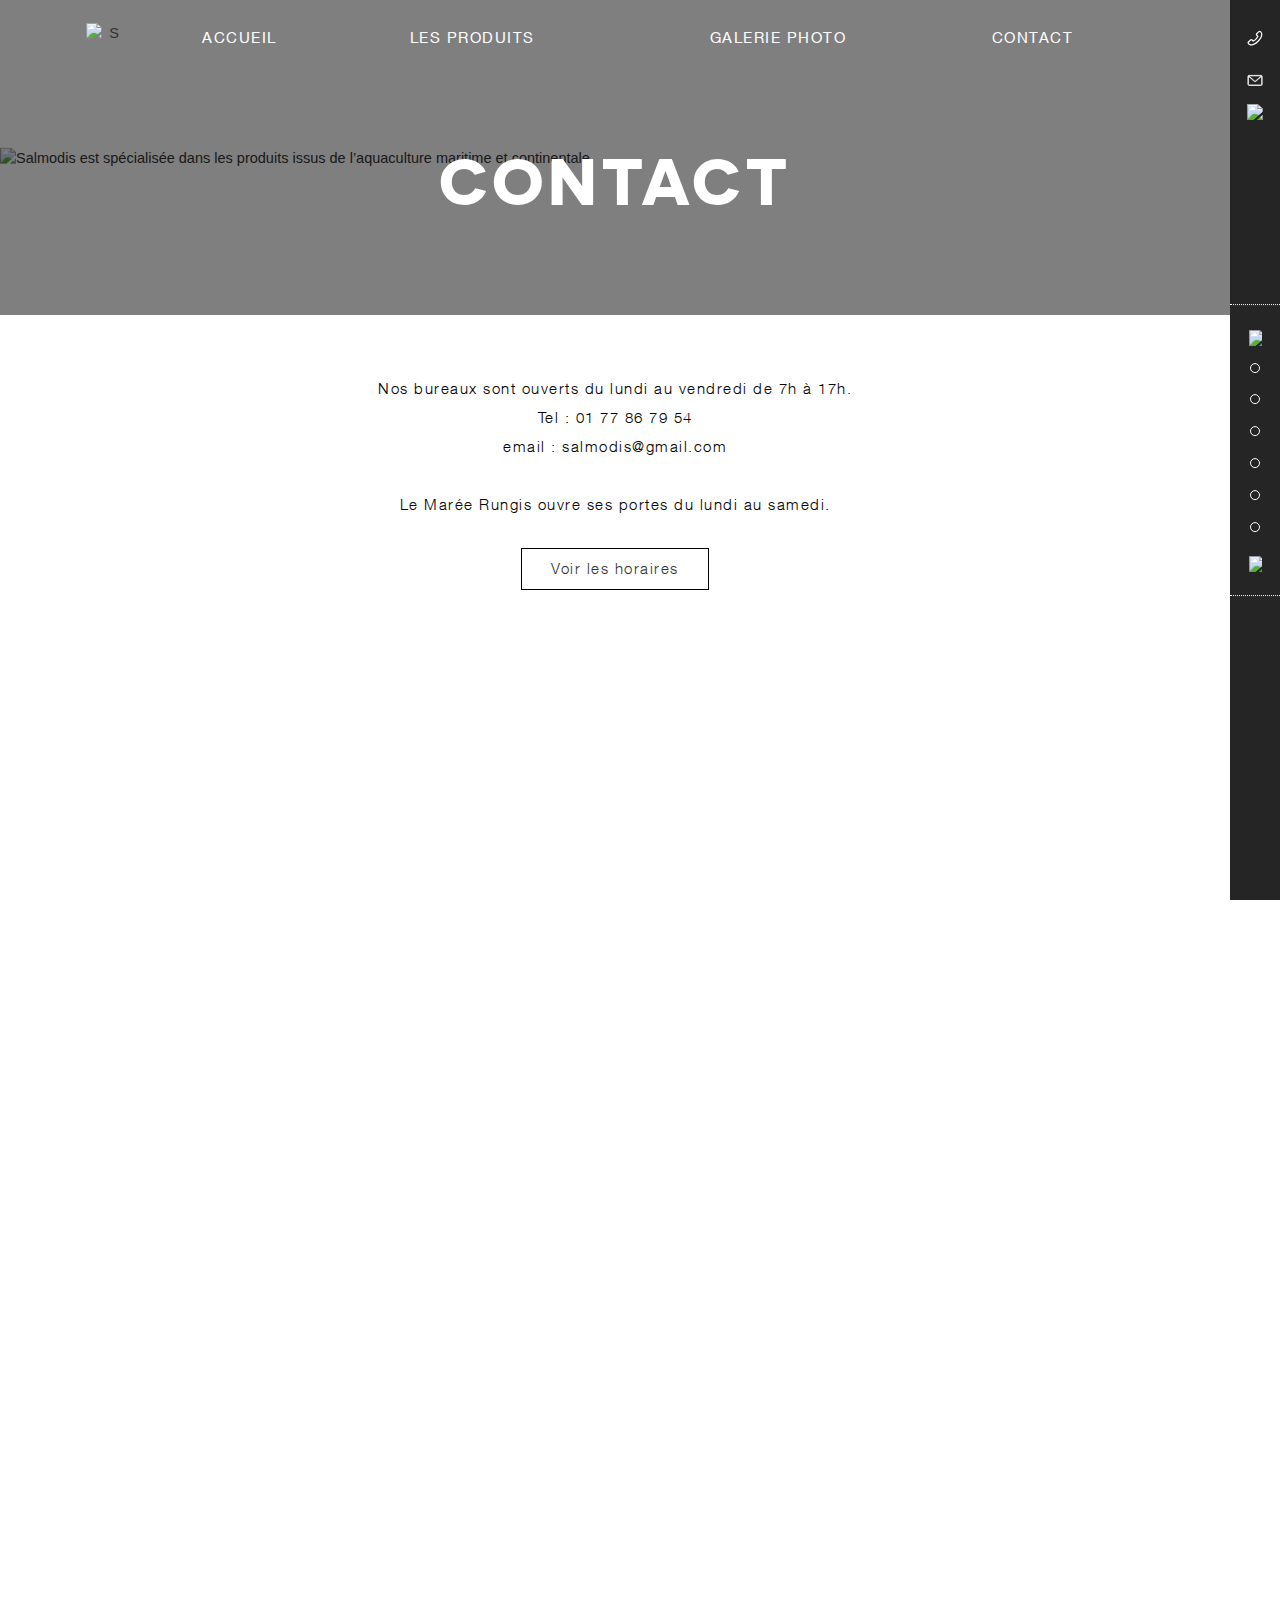
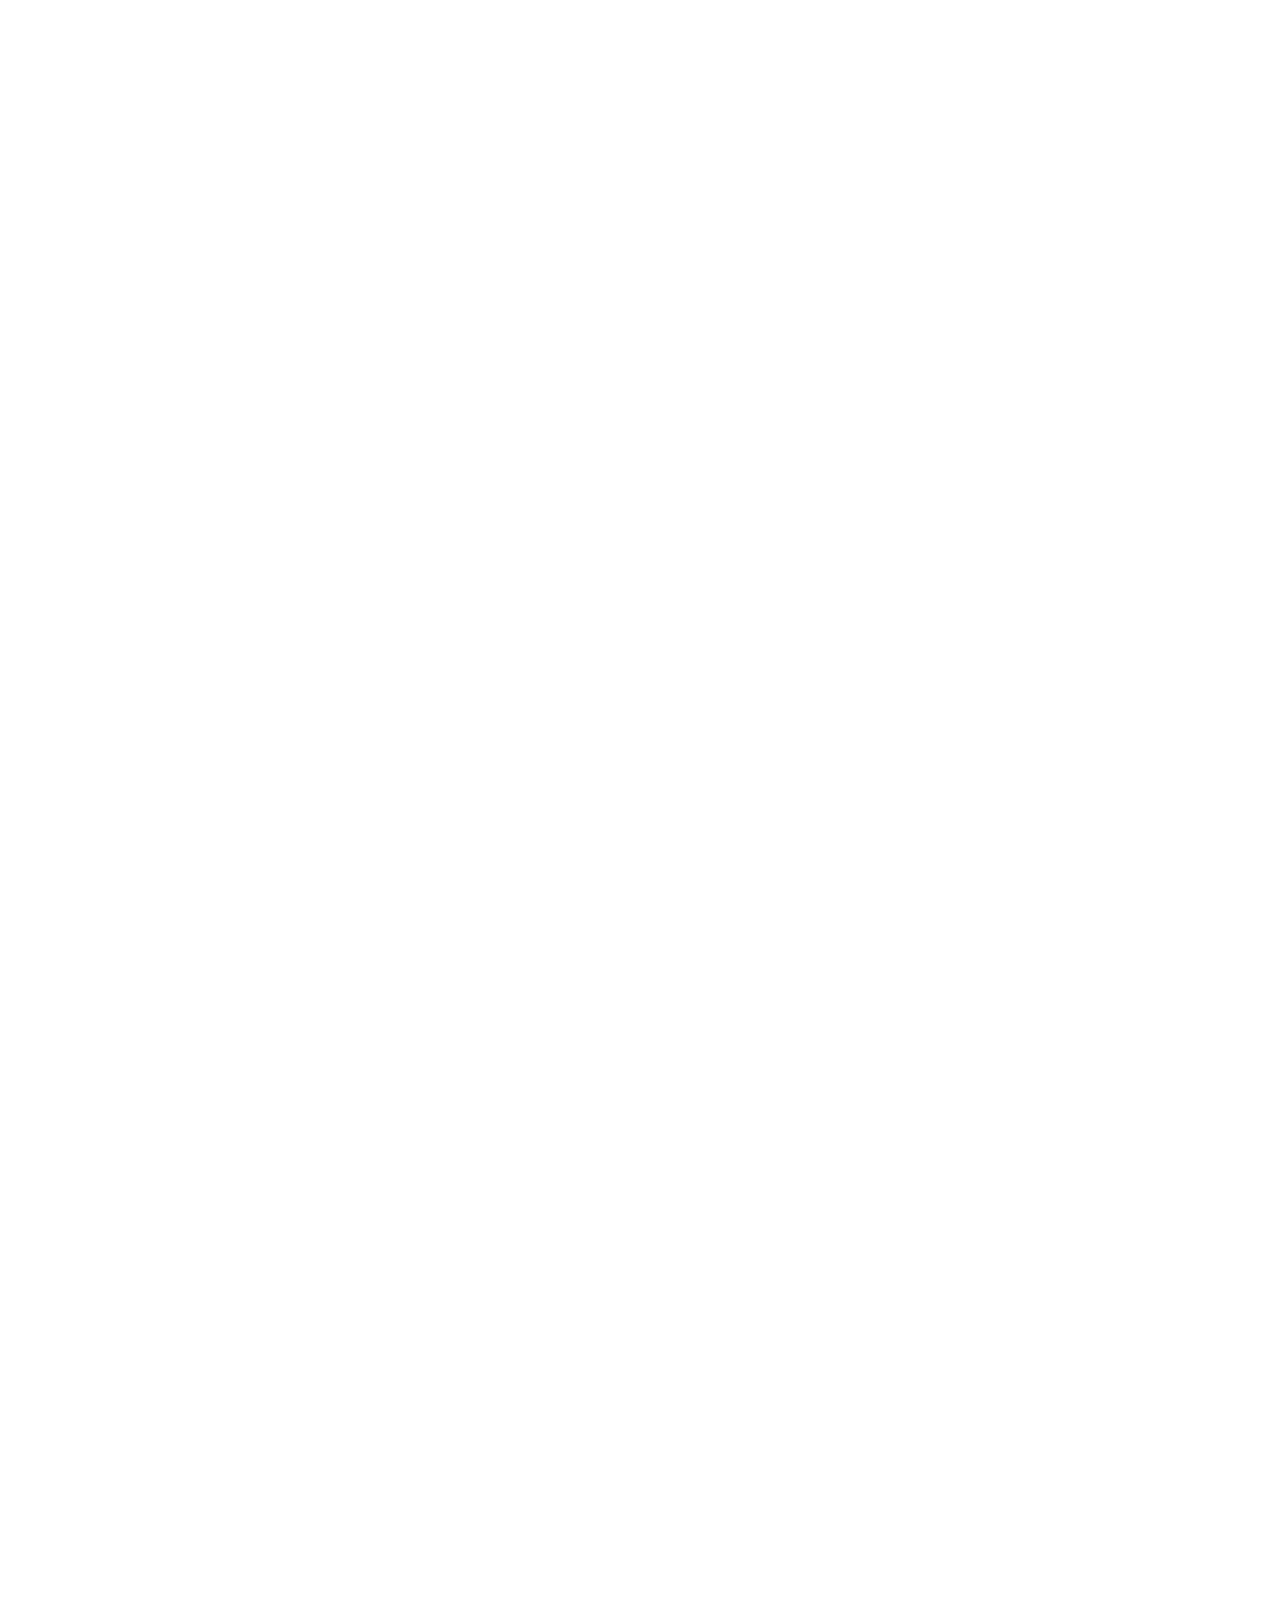
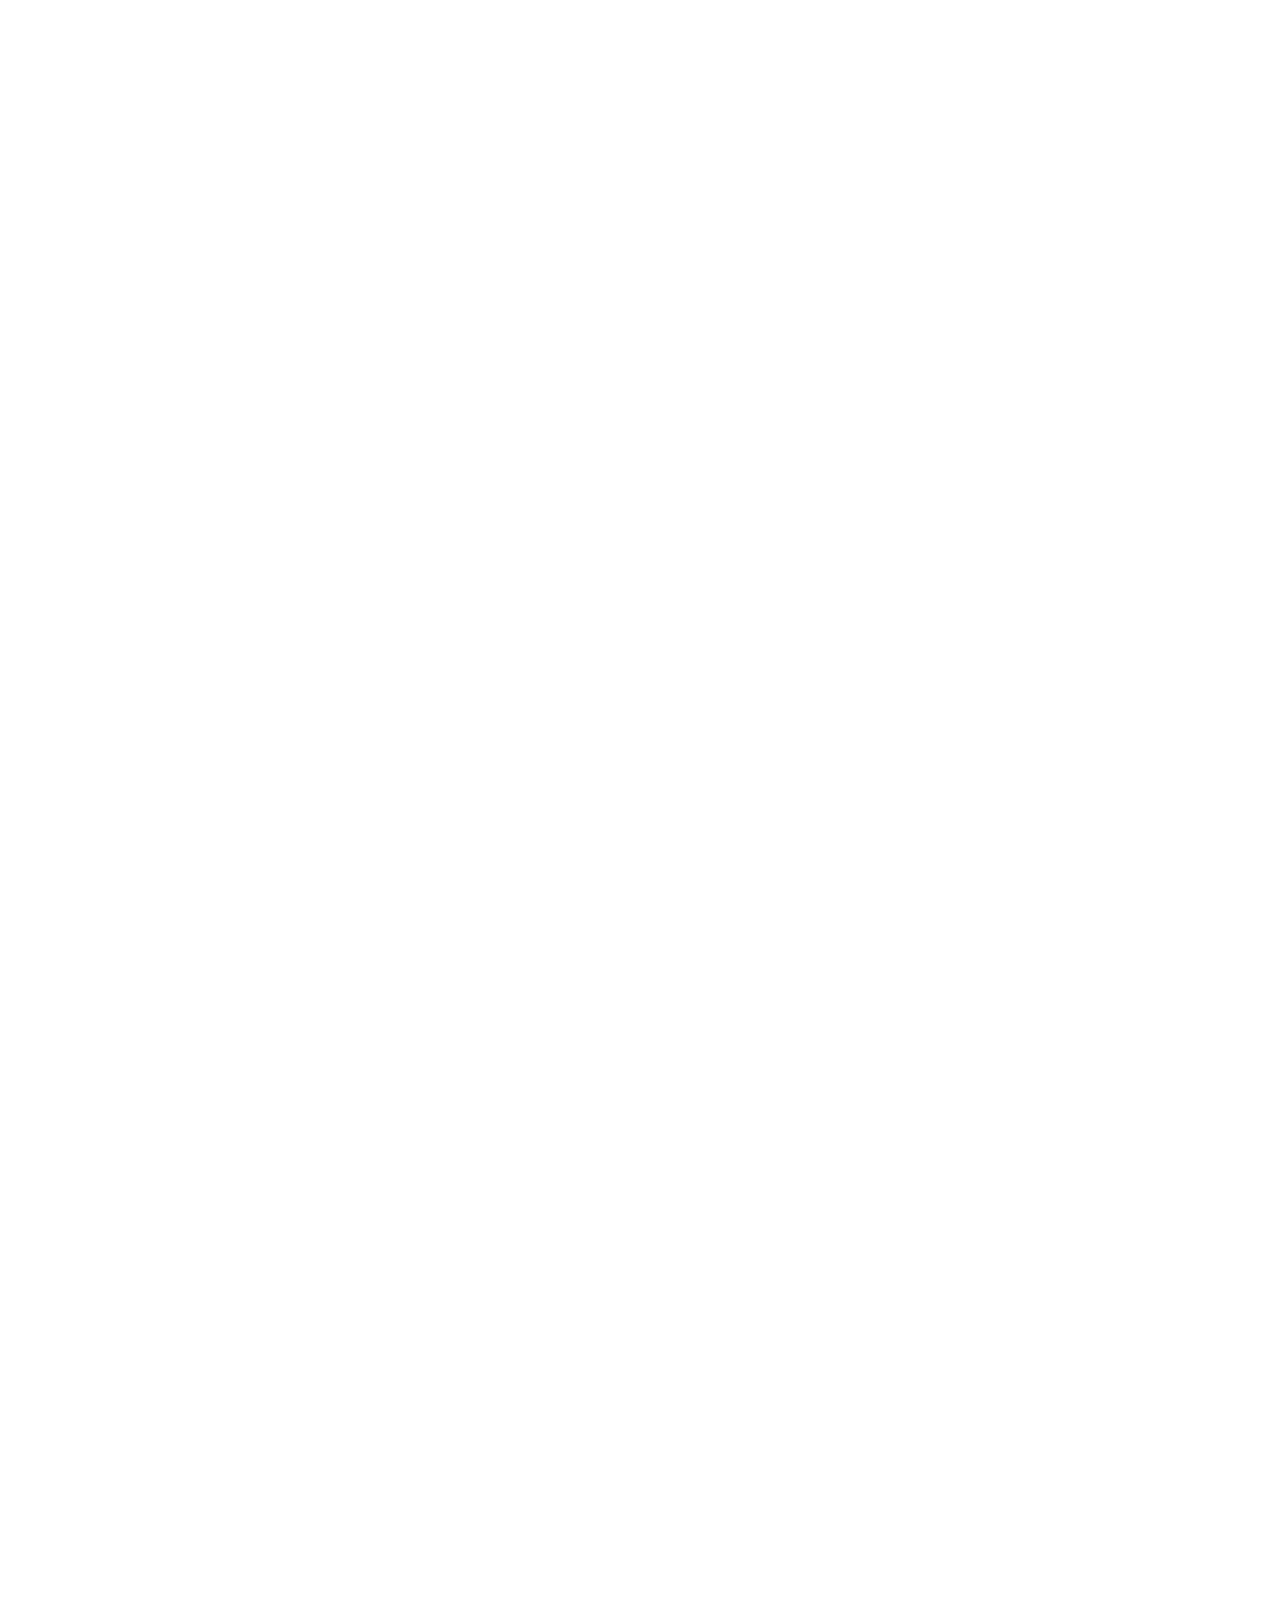
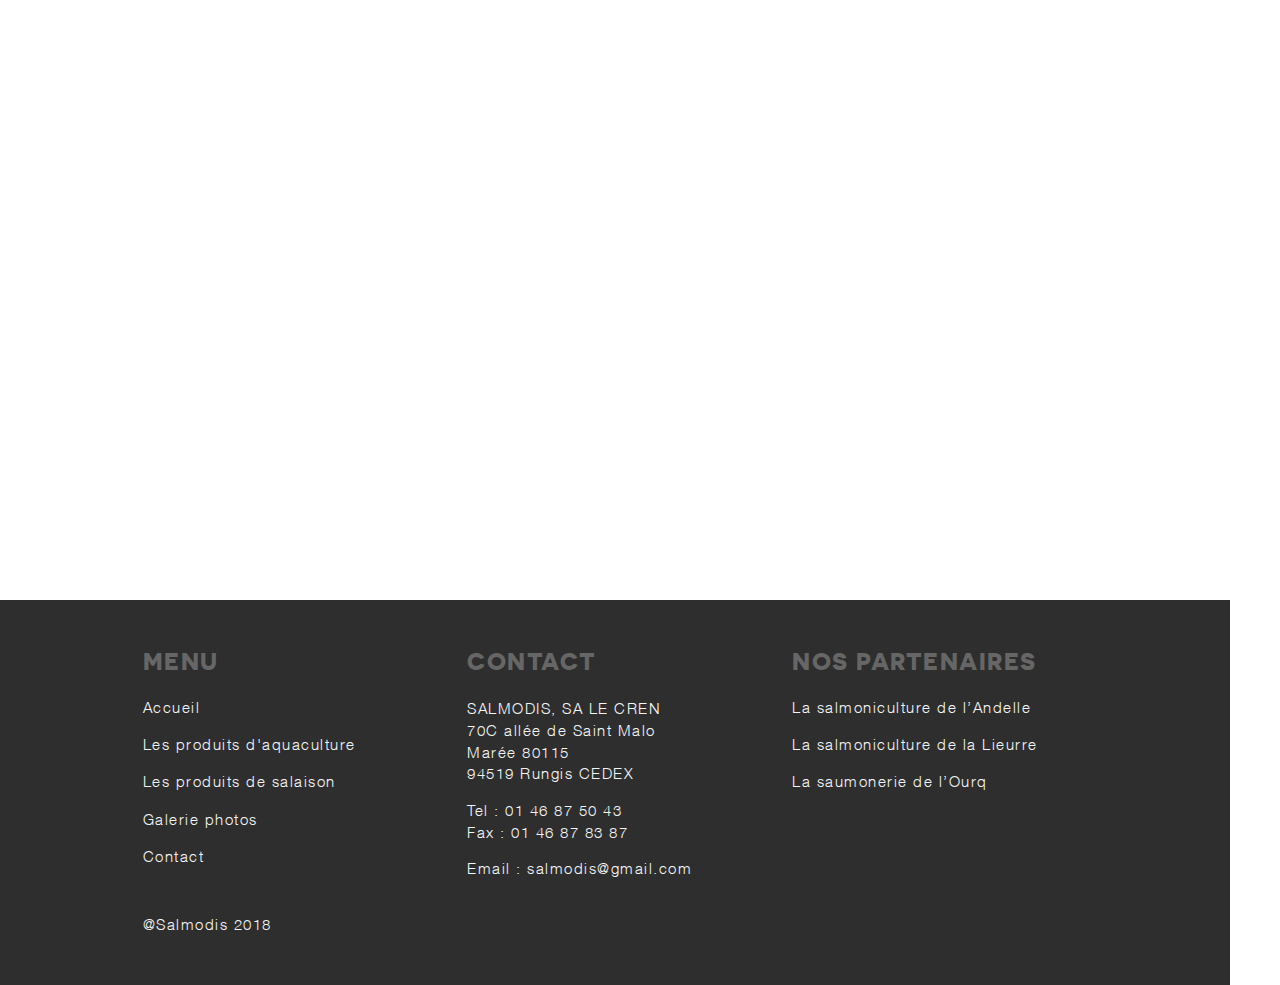
==== commit c4f87b22: "update" ====
--- a/contact.html
+++ b/contact.html
@@ -3,7 +3,7 @@
     <head>
         <meta charset='utf-8'>
         <title>Salmodis</title>
-        <meta name='description' content=''/>
+        <meta name='description' content='Salmodis est spécialisée dans les produits issus de l’aquaculture maritime et continentale. Nous sommes aussi une référence à Rungis en ce qui concerne les produits de salaison (saumon fumé, truite fumée & oeufs de truite...).'/>
         <meta content="width=device-width, initial-scale=1, maximum-scale=1" name="viewport"/>
         <meta http-equiv="X-UA-Compatible" content="IE=Edge">
         <link rel='stylesheet' href="css/jquery.fullpage.min.css">
@@ -24,14 +24,14 @@
             <div class="container">
                 <div class="row">
                     <div class="menu-responsive visible-xs">
-                        <img src="img/cancel.png" alt="">
+                        <img src="img/cancel.png" alt="Salmodis est spécialisée dans les produits issus de l’aquaculture maritime et continentale">
                     </div>
 
                     <div class="col-md-1 col-md-offset-0 col-sm-1 col-sm-offset-0 col-xs-10 col-xs-offset-1">
                         <div class="row">
                             <div class="navbar-icon">
-                                <a href="index.html">
-                                    <img src="img/waves-menu.svg" alt="">
+                                <a href="./">
+                                    <img src="img/waves-menu.svg" alt="Salmodis est spécialisée dans les produits issus de l’aquaculture maritime et continentale">
                                 </a>
                             </div>
                         </div>
@@ -41,7 +41,7 @@
                         <div class="row">
                             <ul class="menu">
                                 <li>
-                                    <a href="index.html">ACCUEIL</a>
+                                    <a href="./">ACCUEIL</a>
                                 </li>                            
                                 <li>
                                     <a href="produits.html">LES PRODUITS</a>
@@ -65,7 +65,7 @@
             <div class="section" id="contact_header-section" data-name="Contact" data-anchor="information-contact">
 
                 <div class="header-img-page">
-                    <img class="background" src="img/header_les_produits.jpg" alt="">
+                    <img class="background" src="img/header_les_produits.jpg" alt="Salmodis est spécialisée dans les produits issus de l’aquaculture maritime et continentale">
                     <div class="header-title">
                         <h1 class="wow fadeInUp" data-wow-duration="1s" data-wow-delay="0s">CONTACT</h1>
                     </div>
@@ -77,9 +77,9 @@
                             <div class="col-md-10 col-md-offset-1 col-sm-10 col-sm-offset-1 col-xs-10 col-xs-offset-1">
                                 <div class="row">
                                     <p class="wow fadeInUp" data-wow-duration="1s" data-wow-delay="0.3s">Nos bureaux sont ouverts du lundi au vendredi de 7h à 17h.
-                                    <br /><br />
+                                    <br />
                                     Tel : 01 77 86 79 54<br />
-                                    email : salmodis@gmail.com
+                                    email : <a href="mailto:salmodis@gmail.com">salmodis@gmail.com</a>
                                     <br /><br />
                                     Le Marée Rungis ouvre ses portes du lundi au samedi.</p>
 
@@ -104,13 +104,15 @@
                         <div class="row">
                             <div class="col-md-8 col-md-offset-2 col-sm-10 col-sm-offset-1 col-xs-10 col-xs-offset-1">
                                 <div class="row">
-                                    <form action="" method="get" class="wow fadeInUp" data-wow-duration="1s" data-wow-delay="0.2s">
+
+                                    <form class="wow fadeInUp" data-wow-duration="1s" data-wow-delay="0.2s">
                                         
                                         <div class="col-md-6 col-sm-6">
                                             <div class="row">
                                                 <div class="champs">
                                                     <label for="nom">Nom*</label>
-                                                    <input type="text" id="nom" required=""/>
+                                                    <input type="text" id="nom" name="nom" data-rule="required" required="" data-msg="Erreur"/>
+                                                    <div class="validation"></div>
                                                 </div>
                                             </div>
                                         </div>
@@ -118,31 +120,17 @@
                                             <div class="row">
                                                 <div class="champs">
                                                     <label for="prenom">Prénom*</label>
-                                                    <input type="text" id="prenom" required=""/>
+                                                    <input type="text" id="prenom" name="prenom" data-rule="required" required="" data-msg="Erreur"/>
+                                                    <div class="validation"></div>
                                                 </div>
                                             </div>
                                         </div>      
                                         <div class="col-md-6 col-sm-6">
                                             <div class="row">
                                                 <div class="champs">
-                                                    <label for="societe">Société</label>
-                                                    <input type="text" id="societe" />
-                                                </div>
-                                            </div>
-                                        </div>
-                                        <div class="col-md-6 col-sm-6">
-                                            <div class="row">
-                                                <div class="champs">
-                                                    <label for="tel">Tel</label>
-                                                    <input type="tel" id="tel" minlength="10" maxlength="10"/>
-                                                </div>   
-                                            </div>
-                                        </div>
-                                        <div class="col-md-6 col-sm-6">
-                                            <div class="row">
-                                                <div class="champs">
                                                     <label for="mail">Email*</label>
-                                                    <input type="email" id="mail" pattern="[a-z0-9._%+-]+@[a-z0-9.-]+\.[a-z]{2,3}$" required=""/>
+                                                    <input type="email" id="mail" name="mail" pattern="[a-z0-9._%+-]+@[a-z0-9.-]+\.[a-z]{2,3}$" data-rule="required" required="" data-msg="Erreur"/>
+                                                    <div class="validation"></div>
                                                 </div>     
                                             </div>
                                         </div>                                
@@ -150,7 +138,8 @@
                                             <div class="row">
                                                 <div class="champs">
                                                     <label for="objet">Objet*</label>
-                                                    <input type="text" id="objet" required=""/>
+                                                    <input type="text" id="objet" name="objet" data-rule="required" required="" data-msg="Erreur"/>
+                                                    <div class="validation"></div>
                                                 </div>     
                                             </div>
                                         </div>
@@ -158,7 +147,8 @@
                                             <div class="row">
                                                 <div class="champs">
                                                     <label class="label-with-textarea" for="message">Message*</label>
-                                                    <textarea id="message" required=""></textarea>
+                                                    <textarea id="message" name="message" data-rule="required" required="" data-msg="Erreur"></textarea>
+                                                    <div class="validation"></div>
                                                 </div>
                                             </div>
                                         </div>
@@ -166,6 +156,10 @@
                                             <p>* Ces champs sont obligatoires</p>
                                             <input type="submit" value="ENVOYER" />
                                         </div>
+
+                                        <div class="sendmessage"> Votre message à bien été envoyé. Merci ! </div>
+
+
                                     </form>
                                 </div>
                             </div>
@@ -189,7 +183,10 @@
                             <div class="col-md-10 col-md-offset-1 col-sm-10 col-sm-offset-1 col-xs-10 col-xs-offset-1">  
                                 <div class="row">
                                     <div class="map-iframe wow fadeInUp" data-wow-duration="1s" data-wow-delay="0.2s">
-                                        <iframe src="https://www.google.com/maps/embed?pb=!1m14!1m12!1m3!1d7997.641410305061!2d2.345383721152903!3d48.75078049870955!2m3!1f0!2f0!3f0!3m2!1i1024!2i768!4f13.1!5e0!3m2!1sfr!2sfr!4v1517081096612" width="" height="450" frameborder="0" style="border:0" allowfullscreen></iframe>
+
+                                        <div id="map"></div>
+                                        
+
                                     </div>
 
                                 </div>
@@ -239,10 +236,10 @@
 
                                 <div class="col-md-6 col-sm-6 col-xs-12">
                                     <div class="row">
-                                        <div class="card wow fadeInUp" data-wow-duration="1s" data-wow-delay="0.2s">
+                                        <div class="card wow fadeInUp" data-wow-duration="1s" data-wow-delay="0.2s" data-wow-offset="-150">
                                             <div class="col-md-4 col-sm-12 col-xs-12">
                                                 <div class="row">
-                                                    <img src="img/card-1.png" alt="">
+                                                    <img src="img/card-1.png" alt="Salmodis est spécialisée dans les produits issus de l’aquaculture maritime et continentale">
                                                 </div>
                                             </div>
                                             <div class="col-md-7 col-sm-12 col-xs-12">
@@ -257,10 +254,10 @@
 
                                 <div class="col-md-6 col-sm-6 col-xs-12">
                                     <div class="row">
-                                        <div class="card wow fadeInUp" data-wow-duration="1s" data-wow-delay="0.2s">
+                                        <div class="card wow fadeInUp" data-wow-duration="1s" data-wow-delay="0.2s" data-wow-offset="-150">
                                             <div class="col-md-4 col-sm-12 col-xs-12">
                                                 <div class="row">
-                                                    <img src="img/card-2.png" alt="">
+                                                    <img src="img/card-2.png" alt="Salmodis est spécialisée dans les produits issus de l’aquaculture maritime et continentale">
                                                 </div>
                                             </div>
                                             <div class="col-md-7 col-sm-12 col-xs-12">
@@ -275,10 +272,10 @@
 
                                 <div class="col-md-6 col-sm-6 col-xs-12">
                                     <div class="row">                                
-                                        <div class="card wow fadeInUp" data-wow-duration="1s" data-wow-delay="0.4s">
+                                        <div class="card wow fadeInUp" data-wow-duration="1s" data-wow-delay="0.4s" data-wow-offset="-150">
                                             <div class="col-md-4 col-sm-12 col-xs-12">
                                                 <div class="row">
-                                                    <img src="img/card-3.png" alt="">
+                                                    <img src="img/card-3.png" alt="Salmodis est spécialisée dans les produits issus de l’aquaculture maritime et continentale">
                                                 </div>
                                             </div>
                                             <div class="col-md-7 col-sm-12 col-xs-12">
@@ -293,10 +290,10 @@
 
                                 <div class="col-md-6 col-sm-6 col-xs-12">
                                     <div class="row">   
-                                        <div class="card wow fadeInUp" data-wow-duration="1s" data-wow-delay="0.4s">
+                                        <div class="card wow fadeInUp" data-wow-duration="1s" data-wow-delay="0.4s" data-wow-offset="-150">
                                             <div class="col-md-4 col-sm-12 col-xs-12">
                                                 <div class="row">
-                                                    <img src="img/card-4.png" alt="">
+                                                    <img src="img/card-4.png" alt="Salmodis est spécialisée dans les produits issus de l’aquaculture maritime et continentale">
                                                 </div>
                                             </div>
                                             <div class="col-md-7 col-sm-12 col-xs-12">
@@ -347,7 +344,7 @@
                                     <h5>Menu</h5>
                                     <ul>
                                         <li>
-                                            <a href="index.html">Accueil</a>
+                                            <a href="./">Accueil</a>
                                         </li>                                    
                                         <li>
                                             <a href="produits.html#produits-aquaculture-maritime">Les produits d'aquaculture</a>
@@ -378,8 +375,8 @@
                                 <div class="col-md-4 col-sm-4 col-xs-12">
                                     <h5>Nos partenaires</h5>
                                     <ul>
-                                        <li>La pisciculture de l’Andelle</li>
-                                        <li>La pisciculture de Ménesqueville</li>
+                                        <li>La salmoniculture de l’Andelle</li>
+                                        <li>La salmoniculture de la Lieurre</li>
                                         <li>La saumonerie de l’Ourq</li>
                                     </ul>
                                 </div>
@@ -404,5 +401,8 @@
         <script src="js/wow.min.js"></script>
         <script src='js/jquery.fullpage.js'></script>
         <script src='js/script.js'></script>
+        <script async defer
+        src="https://maps.googleapis.com/maps/api/js?key=AIzaSyAd2QuXFcmDSy55W4eaQyTfVSB0RDaVpjQ&callback=initMap">
+        </script>
     </body>
 </html>                                                            
--- a/css/style.css
+++ b/css/style.css
@@ -39,6 +39,7 @@
     font-size: 62.5%;
     overflow: hidden !important;
     padding-right: 50px !important;
+    margin-right: 0px !important;
 }
 body {
     width: 100%;
@@ -179,7 +180,7 @@
     -webkit-transition: all 0.4s ease;
 }
 .button a {
-    padding: 10px 30px;
+    padding: 0.7em 2em;
     display: block;
     position: relative;
     z-index: 1;
@@ -199,6 +200,10 @@
     -ms-transition: all 0.4s;
     -moz-transition: all 0.4s;
     -webkit-transition: all 0.4s;
+}
+input, input[type=submit], textarea{
+    -webkit-appearance: none;
+    border-radius: 0;
 }
 .only-mobile {
     display: none;
@@ -258,7 +263,6 @@
     height: 100%;
 }
 .full-image img {
-    width: 100vw;
     height: 100vh;
     object-fit: cover;
 }
@@ -286,7 +290,7 @@
     bottom: 0;
     margin: auto;
 }
-.navbar .navbar-icon a:hover img {
+.navbar .navbar-icon:hover img {
     animation: moveTheWave 1.7s linear infinite;  
 	animation-fill-mode: both;
 }
@@ -329,17 +333,18 @@
 .menu-responsive {
     background-color: rgba(0,0,0,0.9);
     position: fixed;
-    width: 55%;
+    width: 15em;
     height: 100%;
     top: 0;
     bottom: 0;
-    left: -55%;
+    left: -15em;
     z-index: 15;
     overflow: visible;
     transition: all 0.3s;
     -ms-transition: all 0.3s;
     -moz-transition: all 0.3s;
     -webkit-transition: all 0.3s;
+    overflow: hidden;
 }
 .menu-responsive.active {
     left: 0;
@@ -391,6 +396,9 @@
     padding: 0px 0px;
     margin: 0 auto;
     display: inline-block;
+}
+#fp-nav .fp-nav__social ul li a {
+    pointer-events: none;
 }
 #fp-nav .fp-nav__dot ul li a span,
 #fp-nav .fp-nav__dot ul li:hover a span {
@@ -551,7 +559,7 @@
     background-color: #fff;
     z-index: 1;
     position: relative;
-    padding: 0px 35px;
+    padding: 0em 1em;
 }
 .title-center h4 {
     z-index: 1;
@@ -562,7 +570,7 @@
     margin: auto;
     left: 50%;
     transform: translate(-50%, -50%);
-    padding: 0px 35px;
+    padding: 0em 1em;
 }
 .title-center:before {
     content:"";
@@ -582,7 +590,7 @@
     position: relative;
     left: auto;
     transform: inherit;
-    padding: 0px 35px;
+    padding: 0em 1em;
     text-transform: uppercase;
 }
 .title-center.in-section:before{
@@ -821,7 +829,7 @@
     right: 0;
     margin: auto;
     bottom: 10%;
-    width: 55px;
+    width: 3.8em;
     height: auto;
 }
 #homepage_produits-section .caption-icon img{
@@ -833,8 +841,8 @@
     z-index: 2;
 }
 #homepage_produits-section .navbar-middle .navbar-icon {
-    height: 60px;
-    width: 60px;
+    height: 4.15em;
+    width: 4.15em;
     position: absolute;
     left: 0;
     right: 0;
@@ -856,10 +864,10 @@
     margin: auto;
     display: block;
     height: 100%;
-    padding: 12px;
+    padding: 0.8em;
 }
 #homepage_produits-section .nos-produits-d-aquaculture__menu {
-    width: 25%;
+    width: 35%;
     position: absolute;
     z-index: 1;
     top: 50%;
@@ -888,13 +896,27 @@
 #homepage_produits-section .nos-produits-d-aquaculture__menu ul li a {
     width: 100%;
     display: block;
-    padding: 0.5em 0;
+    padding: 0.8em 0;
+    text-transform: uppercase;
+    letter-spacing: 0.1em;
+    font-family: 'Novecentosanswide-Bold';
+    font-weight: 100;
 }
 #homepage_produits-section .nos-produits-d-aquaculture__menu ul.color1 li a:after{
     border-bottom: 0.16em solid #23b2c2;
 }
 #homepage_produits-section .nos-produits-d-aquaculture__menu ul.color2 li a:after{
     border-bottom: 0.16em solid #fdac57;
+}
+#homepage_produits-section .full-image:after {
+    content: "";
+    position: absolute;
+    top: 0;
+    left: 0;
+    right: 0;
+    bottom: 0;
+    background-color: rgba(0,0,0,0.5);
+    z-index: 2;
 }
 
 /* 
@@ -1068,8 +1090,8 @@
     height: 100%;
     max-height: 8em;
     overflow: hidden;
-    margin-right: 12px;
-    margin-left: 12px;
+    margin-right: 0.85em;
+    margin-left: 0.85em;
 }
 #produits_header-section .ancre-to-fiche-produit img {
     width: 100%;
@@ -1107,7 +1129,7 @@
     color: #fff;
 }
 #produits_fiches-produits-section .produits_fiches-produits__img {
-    height: 130px;
+    height: 9em;
     overflow: hidden;
     position: relative;
 }
@@ -1125,7 +1147,7 @@
 #produits_fiches-produits-section h6 {
     text-align: left;
     text-transform: uppercase;
-    padding: 20px 0 10.5px 0;
+    padding: 25px 0 15px 0;
 }
 #produits_fiches-produits-section p {
     text-align: left;
@@ -1171,7 +1193,7 @@
 }
 #contact_formulaire-section form .champs input {
     height: 3.242em;
-    border: 0.16em solid #e0e0df;
+    border: 0.08em solid #e0e0df;
     width: 100%;
     padding: 0.7em 0.6em 0.3em 0.6em;
     font-family: 'HelveticaNeue-Light';
@@ -1201,24 +1223,18 @@
 }
 #contact_formulaire-section form .champs textarea {
     height: 120px;
-    border: 0.16em solid #e0e0df;
+    border: 0.08em solid #e0e0df;
     width: 100%;
     padding: 17.5px 10px;
     font-family: 'HelveticaNeue-Light';
     letter-spacing: 0.8px;
 }
-
-#contact_map-section .map-iframe {
-    position: relative;
-    padding-bottom: 40%;
-    height: 0;
-}
-#contact_map-section .map-iframe iframe {
-    position: absolute;
-    top: 0;
-    left: 0;
-    width: 100%;
-    height: 100%;
+#contact_formulaire-section form .sendmessage {
+    display: none;
+}
+#contact_map-section #map {
+    height: 450px;
+    width: 100%;
 }
 
 #contact_notre-equipe-section .card{
@@ -1226,12 +1242,12 @@
     height: 100%;
     width: 100%;
     overflow: hidden;
-    margin: 30px 0;
+    margin: 2.3em 0em;
 }
 #contact_notre-equipe-section .card img {
     width: 100%;
     height: 100%;
-    padding: 0 30px;
+    padding: 0em 2em;
 }
 #contact_notre-equipe-section .card h6 {
     text-align: left;
@@ -1246,6 +1262,149 @@
 }
 
 
+
+#gallery_section {
+
+}
+#gallery_section p {
+    margin: 10% 0;
+    text-align: center;
+}
+#gallery_section .gallery-content {
+    position: relative;
+    height: 100%;
+    overflow: hidden;
+}
+#gallery_section .gallery-content-50 {
+    height: 50%;
+}
+#gallery_section .gallery-content .gallery-photo {
+    width: 100%;
+    height: 100%;
+    display: block;
+    overflow: hidden;
+    transition: transform linear 2s;
+    -ms-transition: transform linear 2s;
+    -moz-transition: transform linear 2s;
+    -webkit-transition: transform linear 2s;
+}
+#gallery_section .gallery-content .gallery-photo:before {
+    content: "";
+    position: absolute;
+    top: 0;
+    left: 0;
+    right: 0;
+    bottom: 0;
+    -webkit-transition: all 0.2s;
+    transition: all 0.2s;
+    will-change: border;
+    z-index: 2;
+}
+#gallery_section .gallery-content .gallery-photo:after {
+    content: "";
+    position: absolute;
+    background-color: rgba(0, 0, 0, 0.15);
+    top: 0;
+    left: 0;
+    right: 0;
+    bottom: 0;
+    transition: all 0.5s;
+    -ms-transition: all 0.5s;
+    -moz-transition: all 0.5s;
+    -webkit-transition: all 0.5s;
+    will-change: border;
+    z-index: 2;
+}
+#gallery_section .gallery-content .gallery-photo:hover {
+    transform: scale(1.15);
+}
+#gallery_section .gallery-content .gallery-photo:hover:after {
+    content: "";
+    background-color: rgba(0, 0, 0, 0.0);
+}
+#gallery_section .gallery-content .gallery-photo img {
+    position: absolute;
+    height: 100%;
+    top: 50%;
+    left: 50%;
+    transform: translate(-50%,-50%);
+    -ms-transform: translate(-50%,-50%);
+    -moz-transform: translate(-50%,-50%);
+    -webkit-transform: translate(-50%,-50%);
+    overflow: hidden;
+}
+#gallery_section .gallery-content .gallery-photo img.width100 {
+    width: 100%;
+    height: auto;
+}
+#gallery_section .gallery-content .height-100{
+    height: 100%;
+    position: relative;
+    overflow: hidden;
+}
+#gallery_section .gallery-content .height-50{
+    height: 50%;
+    position: relative;
+    overflow: hidden;
+}
+#gallery_section .gallery-content .height-33{
+    height: 33.33%;
+    position: relative;
+    overflow: hidden;
+}
+#gallery_section .gallery-content .width-50{
+    width: 50%;
+    float: left;
+    position: relative;
+    overflow: hidden;
+}
+#gallery_section .gallery-content .width-100{
+    width: 100%;
+    float: left;
+    position: relative;
+    overflow: hidden;
+}
+button.mfp-close {
+    right: 50px;
+    font-size: 40px;
+}
+.mfp-arrow-right {
+    right: 50px;
+}
+.mfp-title,
+.mfp-counter {
+    display: none;
+}
+button.mfp-arrow.mfp-arrow-left {
+    background: url(../img/left-arrow.svg);
+    position: absolute;
+    background-repeat: no-repeat;
+    background-size: 45px 45px;
+    background-position: center;
+    transition: all 0.3s;
+    -ms-transition: all 0.3s;
+    -moz-transition: all 0.3s;
+    -webkit-transition: all 0.3s;
+    left: 0;
+}
+button.mfp-arrow.mfp-arrow-right {
+    background: url(../img/right-arrow.svg);
+    position: absolute;
+    background-repeat: no-repeat;
+    background-size: 45px 45px;
+    background-position: center;
+    transition: all 0.3s;
+    -ms-transition: all 0.3s;
+    -moz-transition: all 0.3s;
+    -webkit-transition: all 0.3s;
+    right: 50px;
+}
+.mfp-arrow-left:after,
+.mfp-arrow-left:before,
+.mfp-arrow-right:after,
+.mfp-arrow-right:before {
+    display: none;
+}
 
 /* Footer
 * --------------------------------------- */
--- a/css/responsive.css
+++ b/css/responsive.css
@@ -82,6 +82,9 @@
     #homepage_galerie-photo-section .galerie-slideshow {
         height: 270px;
     }
+    #homepage_galerie-photo-section .galerie-photo {
+        height: 20%;
+    }
     #produits_fiches-produits-section p {
         line-height: 1.7;
     }
@@ -97,6 +100,40 @@
     #contact_notre-equipe-section .card img {
         width: 70%;
         margin-bottom: 20px;
+    }
+    #gallery_section .gallery-content .col-sm-h-33{ 
+        height: 33.33%;
+    }
+    #gallery_section .gallery-content .col-sm-h-50{ 
+        height: 50%;
+    }
+    #gallery_section .gallery-content .col-sm-h-25{ 
+        height: 25%;
+    }
+    #gallery_section .gallery-content .height-33 {
+        width: 33.33%;
+        height: 100%;
+        float: left;
+    }
+    button.mfp-arrow.mfp-arrow-right {
+        right: 0;
+    }
+    #gallery_section .gallery-content .col-sm-h-25 .height-50 {
+        width: 50%;
+        height: 100%;
+        float: left;        
+    }
+    #gallery_section .gallery-content .height-33 .gallery-photo img {
+        height: 100%;
+        width: auto;
+    }
+    #gallery_section .gallery-content .gallery-photo img {
+        height: auto;
+        width: 100%;
+    }
+    #gallery_section .gallery-content .gallery-photo img.height-100{
+        height: 100%;
+        width: auto;
     }
     #contact_notre-equipe-section .card h6,
     #contact_notre-equipe-section .card p {
@@ -121,6 +158,14 @@
     #produits_fiches-produits-section .col-sm-12 .col-sm-10{
         width: 33.33333333%;
         margin-left: 0;
+    }
+    .header-img-page img.background {
+        height: auto;
+        width: 100%;
+    }
+    #gallery_section .gallery-content .gallery-photo img.height-100 {
+        width: 100%;
+        height: auto;
     }
 }
 
@@ -205,6 +250,9 @@
         -webkit-transform: translateY(0%);
         margin: 40% 0;
     }
+    .fp-section.fp-table#homepage_header-section{
+        height: 670px !important;
+    }
     #homepage_header-section .header-caption {
         position: relative;
         top: 0;
@@ -213,8 +261,22 @@
         -moz-transform: translateY(0%);
         -webkit-transform: translateY(0%);        
     }
+    #homepage_entreprise-section:after {
+        content: "";
+        height: 1px;
+        width: 88%;
+        background-color: #d0d0cf;
+        position: absolute;
+        bottom: 5%;
+        left: 0;
+        right: 0;
+        margin: auto;
+    }
     #homepage_produits-section .content{
         margin: 15% 0;
+    }
+    #homepage_header-section .header-caption .caption-txt p {
+        margin-bottom: 15px;
     }
     #homepage_produits-section .navbar-middle .navbar-icon,
     #homepage_produits-section .caption-icon{
@@ -240,6 +302,17 @@
         margin: 10px 0 20px 0;
         line-height: 1.4;
     }
+    #homepage_commentaires-section:after {
+        content: "";
+        height: 1px;
+        width: 88%;
+        background-color: #d0d0cf;
+        position: absolute;
+        bottom: 0%;
+        left: 0;
+        right: 0;
+        margin: auto;
+    }
     #homepage_commentaires-section .commentaires-content .commentaires-name {
         margin-top: 2.5%;
     }
@@ -250,8 +323,11 @@
         margin-top: 5px;
     }
     #homepage_galerie-photo-section .galerie-txt {
-        margin-bottom: 60%;
-        margin-top: 10%;
+        margin-bottom: 40%;
+        margin-top: 20%;
+    }
+    #homepage_galerie-photo-section .galerie-photo {
+        height: 25%;
     }
     #produits_fiches-produits-section .title-center.in-section {
         margin-top: 20%;
@@ -264,6 +340,28 @@
     }
     #produits_header-section .ancre-to-fiche-produit a {
         margin: 0;
+    }
+    #gallery_section .gallery-content .gallery-photo img {
+        position: relative;
+        width: 100%;
+        height: auto;
+        top: 0;
+        left: 0;
+        transform: translate(0%,0%);
+        -ms-transform: translate(0%,0%);
+        -moz-transform: translate(0%,0%);
+        -webkit-transform: translate(0%,0%);
+    }
+    #gallery_section .gallery-content .height-33 {
+        width: 33.33%;
+        float: left;
+    }
+    #gallery_section .gallery-content .height-50.width-100 {
+        width: 100%;
+    }
+    button.mfp-arrow.mfp-arrow-right,
+    button.mfp-close {
+        right: 0;
     }
     #contact_formulaire-section,
     #contact_map-section,
@@ -278,6 +376,7 @@
     }
     #contact_map-section .map-iframe {
         margin-top: 5%;
+        padding-bottom: 100%;
     }
     #contact_formulaire-section form .champs input[type=submit] {
         margin-top: 20px;
